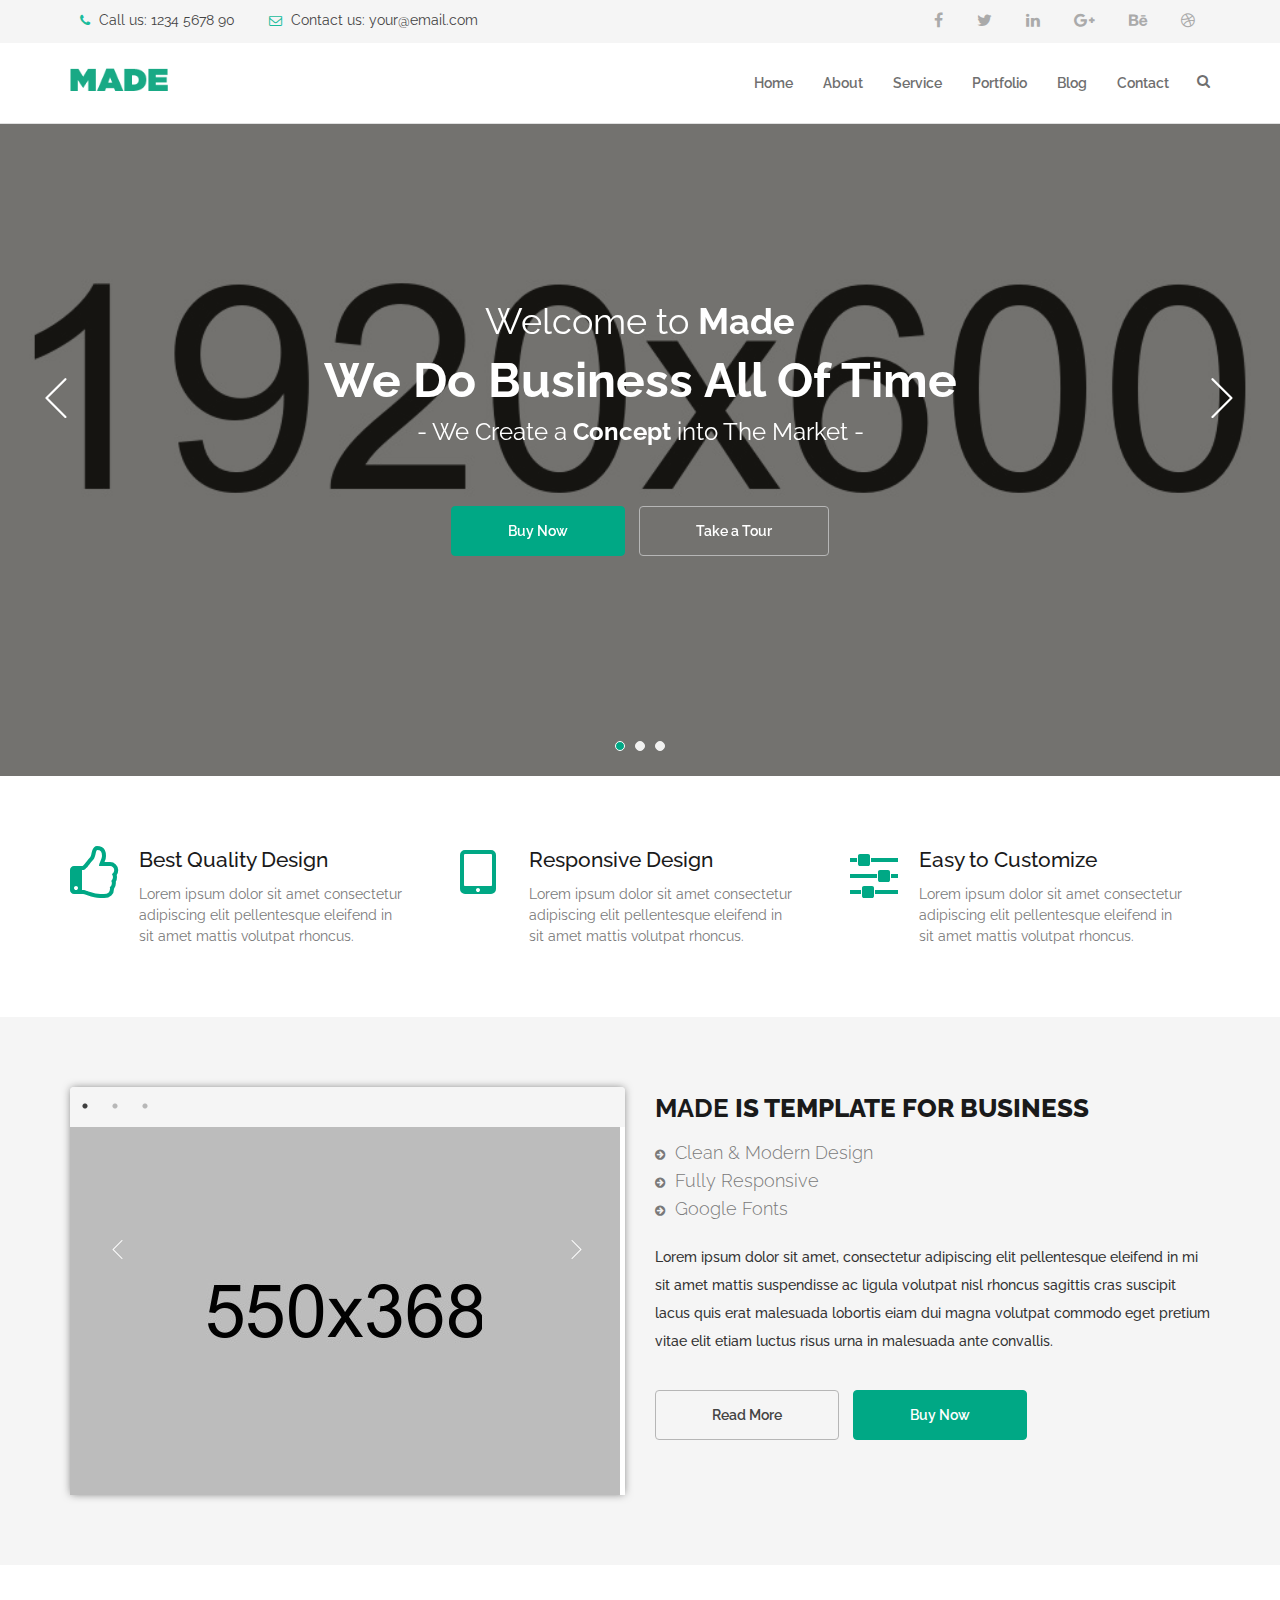
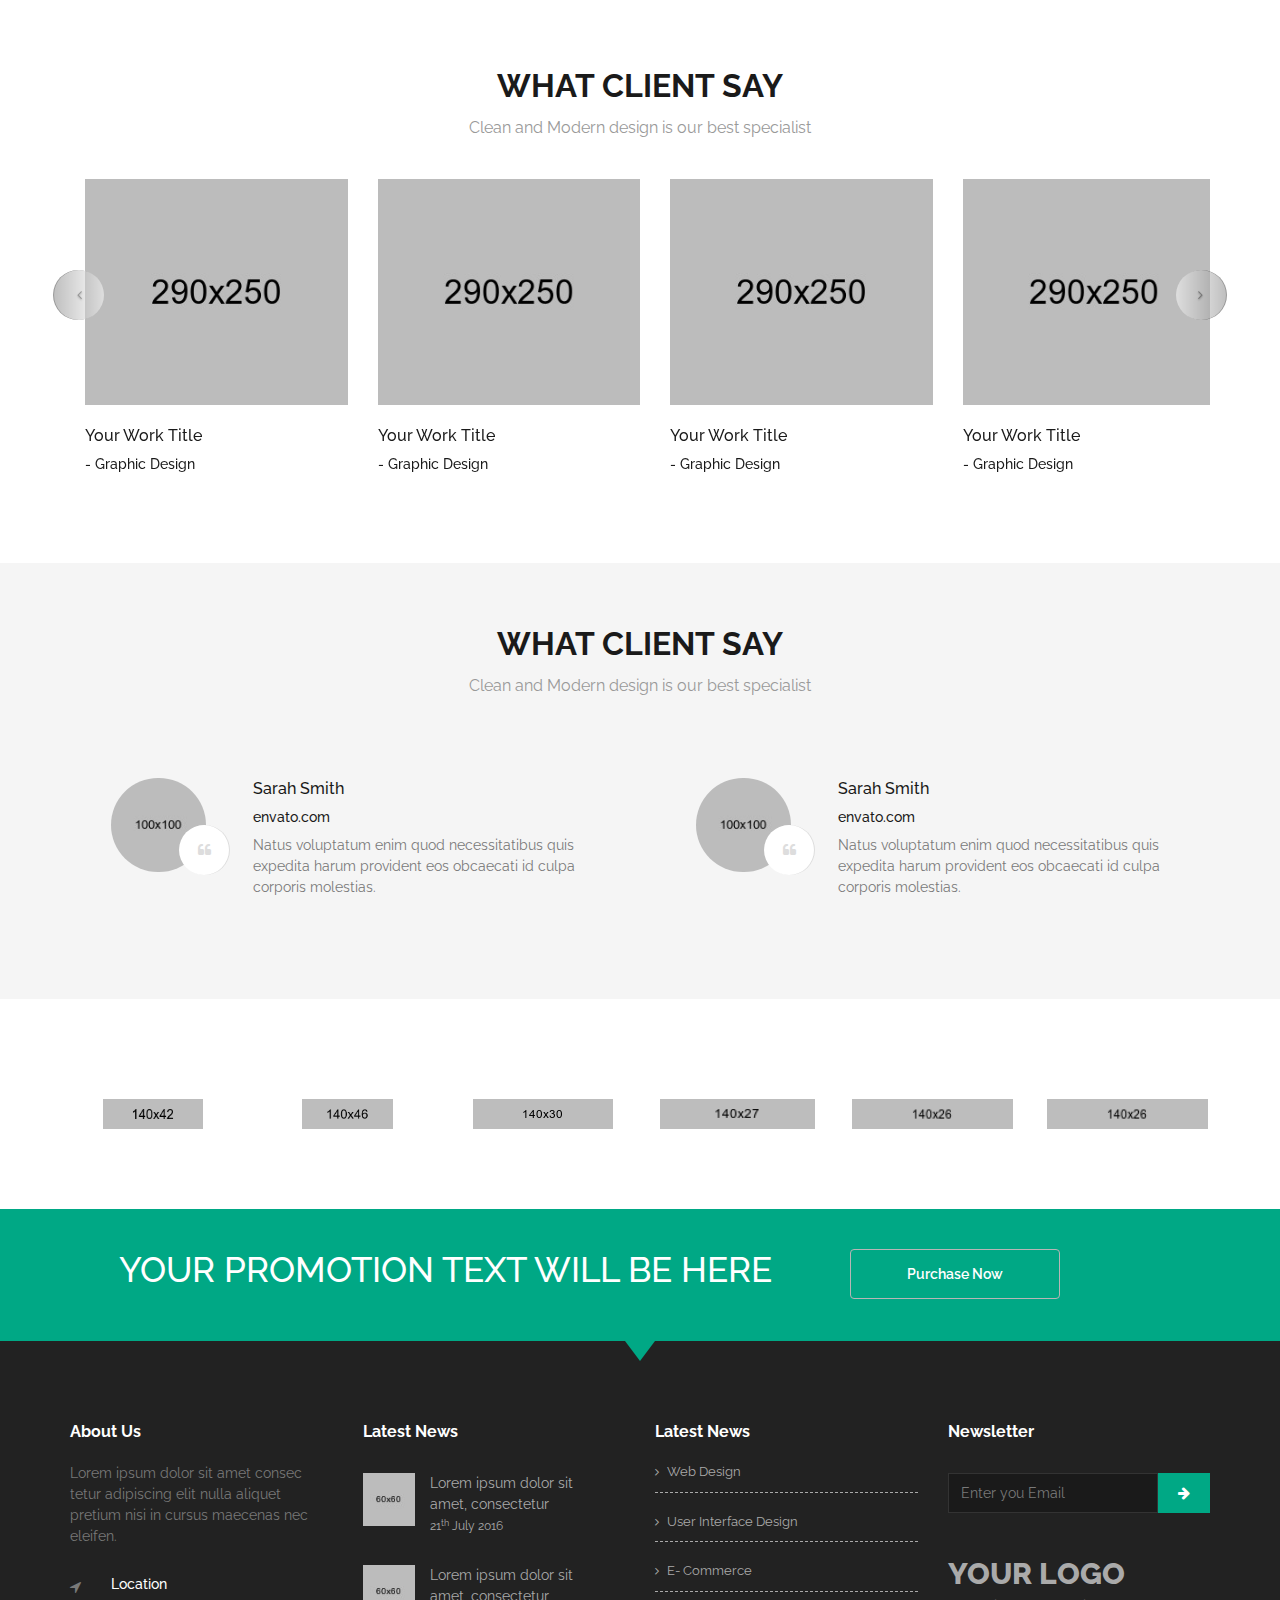
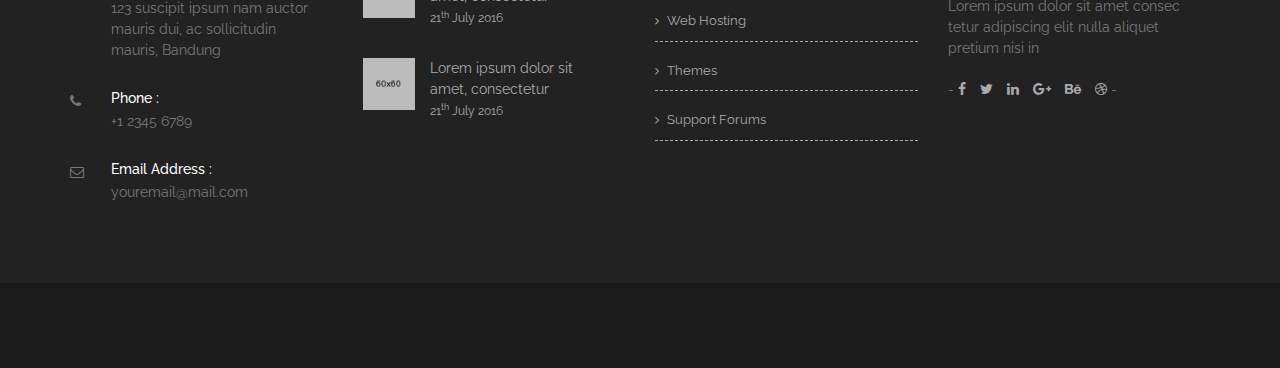
==== index.html @ a8f5412e "save" ====
<!doctype html>
<!--[if lt IE 7]>      <html class="no-js lt-ie9 lt-ie8 lt-ie7" lang=""> <![endif]-->
<!--[if IE 7]>         <html class="no-js lt-ie9 lt-ie8" lang=""> <![endif]-->
<!--[if IE 8]>         <html class="no-js lt-ie9" lang=""> <![endif]-->
<!--[if gt IE 8]><!--> <html class="no-js" lang="en"> <!--<![endif]-->
    <head>
        <meta charset="utf-8">
        <title>Made One</title>
        <meta name="description" content="">
        <meta name="viewport" content="width=device-width, initial-scale=1">
        <link rel="icon" type="image/png" href="favicon.ico">

        <!--Google Font link-->
        <link href="https://fonts.googleapis.com/css?family=Raleway:100,100i,200,200i,300,300i,400,400i,500,500i,600,600i,700,700i,800,800i,900,900i" rel="stylesheet">


        <link rel="stylesheet" href="/assets/css/slick/slick.css"> 
        <link rel="stylesheet" href="/assets/css/slick/slick-theme.css">
        <link rel="stylesheet" href="/assets/css/animate.css">
        <link rel="stylesheet" href="/assets/css/iconfont.css">
        <link rel="stylesheet" href="/assets/css/font-awesome.min.css">
        <link rel="stylesheet" href="/assets/css/bootstrap.css">
        <link rel="stylesheet" href="/assets/css/magnific-popup.css">
        <link rel="stylesheet" href="/assets/css/bootsnav.css">

        <!-- xsslider slider css -->


        <!--<link rel="stylesheet" href="assets/css/xsslider.css">-->




        <!--For Plugins external css-->
        <!--<link rel="stylesheet" href="assets/css/plugins.css" />-->

        <!--Theme custom css -->
        <link rel="stylesheet" href="assets/css/style.css">
        <!--<link rel="stylesheet" href="assets/css/colors/maron.css">-->

        <!--Theme Responsive css-->
        <link rel="stylesheet" href="assets/css/responsive.css" />

        <script src="assets/js/vendor/modernizr-2.8.3-respond-1.4.2.min.js"></script>
    </head>

    <body data-spy="scroll" data-target=".navbar-collapse">


        <!-- Preloader -->
        <div id="loading">
            <div id="loading-center">
                <div id="loading-center-absolute">
                    <div class="object" id="object_one"></div>
                    <div class="object" id="object_two"></div>
                    <div class="object" id="object_three"></div>
                    <div class="object" id="object_four"></div>
                </div>
            </div>
        </div><!--End off Preloader -->


        <div class="culmn">
            <!--Home page style-->


            <nav class="navbar navbar-default bootsnav navbar-fixed">
                <div class="navbar-top bg-grey fix">
                    <div class="container">
                        <div class="row">
                            <div class="col-md-6">
                                <div class="navbar-callus text-left sm-text-center">
                                    <ul class="list-inline">
                                        <li><a href=""><i class="fa fa-phone"></i> Call us: 1234 5678 90</a></li>
                                        <li><a href=""><i class="fa fa-envelope-o"></i> Contact us: your@email.com</a></li>
                                    </ul>
                                </div>
                            </div>
                            <div class="col-md-6">
                                <div class="navbar-socail text-right sm-text-center">
                                    <ul class="list-inline">
                                        <li><a href=""><i class="fa fa-facebook"></i></a></li>
                                        <li><a href=""><i class="fa fa-twitter"></i></a></li>
                                        <li><a href=""><i class="fa fa-linkedin"></i></a></li>
                                        <li><a href=""><i class="fa fa-google-plus"></i></a></li>
                                        <li><a href=""><i class="fa fa-behance"></i></a></li>
                                        <li><a href=""><i class="fa fa-dribbble"></i></a></li>
                                    </ul>
                                </div>
                            </div>
                        </div>
                    </div>
                </div>

                <!-- Start Top Search -->
                <div class="top-search">
                    <div class="container">
                        <div class="input-group">
                            <span class="input-group-addon"><i class="fa fa-search"></i></span>
                            <input type="text" class="form-control" placeholder="Search">
                            <span class="input-group-addon close-search"><i class="fa fa-times"></i></span>
                        </div>
                    </div>
                </div>
                <!-- End Top Search -->


                <div class="container"> 
                    <div class="attr-nav">
                        <ul>
                            <li class="search"><a href="#"><i class="fa fa-search"></i></a></li>
                        </ul>
                    </div> 

                    <!-- Start Header Navigation -->
                    <div class="navbar-header">
                        <button type="button" class="navbar-toggle" data-toggle="collapse" data-target="#navbar-menu">
                            <i class="fa fa-bars"></i>
                        </button>
                        <a class="navbar-brand" href="#brand">
                            <img src="assets/images/logo.png" class="logo" alt="">
                            <!--<img src="assets/images/footer-logo.png" class="logo logo-scrolled" alt="">-->
                        </a>

                    </div>
                    <!-- End Header Navigation -->

                    <!-- navbar menu -->
                    <div class="collapse navbar-collapse" id="navbar-menu">
                        <ul class="nav navbar-nav navbar-right">
                            <li><a href="#home">Home</a></li>                    
                            <li><a href="#features">About</a></li>
                            <li><a href="#business">Service</a></li>
                            <li><a href="#work">Portfolio</a></li>
                            <li><a href="#test">Blog</a></li>
                            <li><a href="#contact">Contact</a></li>
                        </ul>
                    </div><!-- /.navbar-collapse -->
                </div> 

            </nav>

            <!--Home Sections-->

            <section id="home" class="home bg-black fix">
                <div class="overlay"></div>
                <div class="container">
                    <div class="row">
                        <div class="main_home text-center">
                            <div class="col-md-12">
                                <div class="hello_slid">
                                    <div class="slid_item">
                                        <div class="home_text ">
                                            <h2 class="text-white">Welcome to <strong>Made</strong></h2>
                                            <h1 class="text-white">We Do Business All Of Time</h1>
                                            <h3 class="text-white">- We Create a <strong>Concept</strong> into The Market -</h3>
                                        </div>

                                        <div class="home_btns m-top-40">
                                            <a href="" class="btn btn-primary m-top-20">Buy Now</a>
                                            <a href="" class="btn btn-default m-top-20">Take a Tour</a>
                                        </div>
                                    </div><!-- End off slid item -->
                                    <div class="slid_item">
                                        <div class="home_text ">
                                            <h2 class="text-white">Welcome to <strong>Made</strong></h2>
                                            <h1 class="text-white">We Do Business All Of Time</h1>
                                            <h3 class="text-white">- We Create a <strong>Concept</strong> into The Market -</h3>
                                        </div>

                                        <div class="home_btns m-top-40">
                                            <a href="" class="btn btn-primary m-top-20">Buy Now</a>
                                            <a href="" class="btn btn-default m-top-20">Take a Tour</a>
                                        </div>
                                    </div><!-- End off slid item -->
                                    <div class="slid_item">
                                        <div class="home_text ">
                                            <h2 class="text-white">Welcome to <strong>Made</strong></h2>
                                            <h1 class="text-white">We Do Business All Of Time</h1>
                                            <h3 class="text-white">- We Create a <strong>Concept</strong> into The Market -</h3>
                                        </div>

                                        <div class="home_btns m-top-40">
                                            <a href="" class="btn btn-primary m-top-20">Buy Now</a>
                                            <a href="" class="btn btn-default m-top-20">Take a Tour</a>
                                        </div>
                                    </div><!-- End off slid item -->
                                </div>
                            </div>

                        </div>


                    </div><!--End off row-->
                </div><!--End off container -->
            </section> <!--End off Home Sections-->



            <!--Featured Section-->
            <section id="features" class="features">
                <div class="container">
                    <div class="row">
                        <div class="main_features fix roomy-70">
                            <div class="col-md-4">
                                <div class="features_item sm-m-top-30">
                                    <div class="f_item_icon">
                                        <i class="fa fa-thumbs-o-up"></i>
                                    </div>
                                    <div class="f_item_text">
                                        <h3>Best Quality Design</h3>
                                        <p>Lorem ipsum dolor sit amet consectetur adipiscing elit pellentesque eleifend
                                            in sit amet mattis volutpat rhoncus.</p>
                                    </div>
                                </div>
                            </div>
                            <div class="col-md-4">
                                <div class="features_item sm-m-top-30">
                                    <div class="f_item_icon">
                                        <i class="fa fa-tablet"></i>
                                    </div>
                                    <div class="f_item_text">
                                        <h3>Responsive Design</h3>
                                        <p>Lorem ipsum dolor sit amet consectetur adipiscing elit pellentesque eleifend
                                            in sit amet mattis volutpat rhoncus.</p>
                                    </div>
                                </div>
                            </div>
                            <div class="col-md-4">
                                <div class="features_item sm-m-top-30">
                                    <div class="f_item_icon">
                                        <i class="fa fa-sliders"></i>
                                    </div>
                                    <div class="f_item_text">
                                        <h3>Easy to Customize</h3>
                                        <p>Lorem ipsum dolor sit amet consectetur adipiscing elit pellentesque eleifend
                                            in sit amet mattis volutpat rhoncus.</p>
                                    </div>
                                </div>
                            </div>
                        </div>
                    </div><!-- End off row -->
                </div><!-- End off container -->
            </section><!-- End off Featured Section-->


            <!--Business Section-->
            <section id="business" class="business bg-grey roomy-70">
                <div class="container">
                    <div class="row">
                        <div class="main_business">
                            <div class="col-md-6">
                                <div class="business_slid">
                                    <div class="slid_shap bg-grey"></div>
                                    <div class="business_items text-center">
                                        <div class="business_item">
                                            <div class="business_img">
                                                <img src="assets/images/about-img1.jpg" alt="" />
                                            </div>
                                        </div>

                                        <div class="business_item">
                                            <div class="business_img">
                                                <img src="assets/images/about-img1.jpg" alt="" />
                                            </div>
                                        </div>

                                        <div class="business_item">
                                            <div class="business_img">
                                                <img src="assets/images/about-img1.jpg" alt="" />
                                            </div>
                                        </div>
                                    </div>
                                </div>
                            </div>
                            
                            <div class="col-md-6">
                                <div class="business_item sm-m-top-50">
                                    <h2 class="text-uppercase"><strong>Made</strong> is Template For Business</h2>
                                    <ul>
                                        <li><i class="fa fa-arrow-circle-right"></i> Clean & Modern Design</li>
                                        <li><i class="fa  fa-arrow-circle-right"></i> Fully Responsive</li>
                                        <li><i class="fa  fa-arrow-circle-right"></i> Google Fonts</li>
                                    </ul>
                                    <p class="m-top-20">Lorem ipsum dolor sit amet, consectetur adipiscing elit pellentesque eleifend in mi 
                                        sit amet mattis suspendisse ac ligula volutpat nisl rhoncus sagittis cras suscipit 
                                        lacus quis erat malesuada lobortis eiam dui magna volutpat commodo eget pretium vitae
                                        elit etiam luctus risus urna in malesuada ante convallis.</p>

                                    <div class="business_btn">
                                        <a href="" class="btn btn-default m-top-20">Read More</a>
                                        <a href="" class="btn btn-primary m-top-20">Buy Now</a>
                                    </div>

                                </div>
                            </div>
                        </div>
                    </div>
                </div>
            </section><!-- End off Business section -->


            <!--product section-->
            <section id="product" class="product">
                <div class="container">
                    <div class="main_product roomy-80">
                        <div class="head_title text-center fix">
                            <h2 class="text-uppercase">What Client Say</h2>
                            <h5>Clean and Modern design is our best specialist</h5>
                        </div>

                        <div id="carousel-example-generic" class="carousel slide" data-ride="carousel">
                            <!-- Indicators -->
                            <ol class="carousel-indicators">
                                <li data-target="#carousel-example-generic" data-slide-to="0" class="active"></li>
                                <li data-target="#carousel-example-generic" data-slide-to="1"></li>
                                <li data-target="#carousel-example-generic" data-slide-to="2"></li>
                            </ol>

                            <!-- Wrapper for slides -->
                            <div class="carousel-inner" role="listbox">
                                <div class="item active">
                                    <div class="container">
                                        <div class="row">
                                            <div class="col-sm-3">
                                                <div class="port_item xs-m-top-30">
                                                    <div class="port_img">
                                                        <img src="assets/images/work-img1.jpg" alt="" />
                                                        <div class="port_overlay text-center">
                                                            <a href="assets/images/work-img1.jpg" class="popup-img">+</a>
                                                        </div>
                                                    </div>
                                                    <div class="port_caption m-top-20">
                                                        <h5>Your Work Title</h5>
                                                        <h6>- Graphic Design</h6>
                                                    </div>
                                                </div>
                                            </div>
                                            <div class="col-sm-3">
                                                <div class="port_item xs-m-top-30">
                                                    <div class="port_img">
                                                        <img src="assets/images/work-img2.jpg" alt="" />
                                                        <div class="port_overlay text-center">
                                                            <a href="assets/images/work-img2.jpg" class="popup-img">+</a>
                                                        </div>
                                                    </div>
                                                    <div class="port_caption m-top-20">
                                                        <h5>Your Work Title</h5>
                                                        <h6>- Graphic Design</h6>
                                                    </div>
                                                </div>
                                            </div>
                                            <div class="col-sm-3">
                                                <div class="port_item xs-m-top-30">
                                                    <div class="port_img">
                                                        <img src="assets/images/work-img3.jpg" alt="" />
                                                        <div class="port_overlay text-center">
                                                            <a href="assets/images/work-img3.jpg" class="popup-img">+</a>
                                                        </div>
                                                    </div>
                                                    <div class="port_caption m-top-20">
                                                        <h5>Your Work Title</h5>
                                                        <h6>- Graphic Design</h6>
                                                    </div>
                                                </div>
                                            </div>
                                            <div class="col-sm-3">
                                                <div class="port_item xs-m-top-30">
                                                    <div class="port_img">
                                                        <img src="assets/images/work-img4.jpg" alt="" />
                                                        <div class="port_overlay text-center">
                                                            <a href="assets/images/work-img4.jpg" class="popup-img">+</a>
                                                        </div>
                                                    </div>
                                                    <div class="port_caption m-top-20">
                                                        <h5>Your Work Title</h5>
                                                        <h6>- Graphic Design</h6>
                                                    </div>
                                                </div>
                                            </div>
                                        </div>
                                    </div>
                                </div>

                                <div class="item">
                                    <div class="container">
                                        <div class="row">
                                            <div class="col-sm-3">
                                                <div class="port_item xs-m-top-30">
                                                    <div class="port_img">
                                                        <img src="assets/images/work-img1.jpg" alt="" />
                                                        <div class="port_overlay text-center">
                                                            <a href="assets/images/work-img1.jpg" class="popup-img">+</a>
                                                        </div>
                                                    </div>
                                                    <div class="port_caption m-top-20">
                                                        <h5>Your Work Title</h5>
                                                        <h6>- Graphic Design</h6>
                                                    </div>
                                                </div>
                                            </div>
                                            <div class="col-sm-3">
                                                <div class="port_item xs-m-top-30">
                                                    <div class="port_img">
                                                        <img src="assets/images/work-img2.jpg" alt="" />
                                                        <div class="port_overlay text-center">
                                                            <a href="assets/images/work-img2.jpg" class="popup-img">+</a>
                                                        </div>
                                                    </div>
                                                    <div class="port_caption m-top-20">
                                                        <h5>Your Work Title</h5>
                                                        <h6>- Graphic Design</h6>
                                                    </div>
                                                </div>
                                            </div>
                                            <div class="col-sm-3">
                                                <div class="port_item xs-m-top-30">
                                                    <div class="port_img">
                                                        <img src="assets/images/work-img3.jpg" alt="" />
                                                        <div class="port_overlay text-center">
                                                            <a href="assets/images/work-img3.jpg" class="popup-img">+</a>
                                                        </div>
                                                    </div>
                                                    <div class="port_caption m-top-20">
                                                        <h5>Your Work Title</h5>
                                                        <h6>- Graphic Design</h6>
                                                    </div>
                                                </div>
                                            </div>
                                            <div class="col-sm-3">
                                                <div class="port_item xs-m-top-30">
                                                    <div class="port_img">
                                                        <img src="assets/images/work-img4.jpg" alt="" />
                                                        <div class="port_overlay text-center">
                                                            <a href="assets/images/work-img4.jpg" class="popup-img">+</a>
                                                        </div>
                                                    </div>
                                                    <div class="port_caption m-top-20">
                                                        <h5>Your Work Title</h5>
                                                        <h6>- Graphic Design</h6>
                                                    </div>
                                                </div>
                                            </div>
                                        </div>
                                    </div>
                                </div>

                                <div class="item">
                                    <div class="container">
                                        <div class="row">
                                            <div class="col-sm-3">
                                                <div class="port_item xs-m-top-30">
                                                    <div class="port_img">
                                                        <img src="assets/images/work-img1.jpg" alt="" />
                                                        <div class="port_overlay text-center">
                                                            <a href="assets/images/work-img1.jpg" class="popup-img">+</a>
                                                        </div>
                                                    </div>
                                                    <div class="port_caption m-top-20">
                                                        <h5>Your Work Title</h5>
                                                        <h6>- Graphic Design</h6>
                                                    </div>
                                                </div>
                                            </div>
                                            <div class="col-sm-3">
                                                <div class="port_item xs-m-top-30">
                                                    <div class="port_img">
                                                        <img src="assets/images/work-img2.jpg" alt="" />
                                                        <div class="port_overlay text-center">
                                                            <a href="assets/images/work-img2.jpg" class="popup-img">+</a>
                                                        </div>
                                                    </div>
                                                    <div class="port_caption m-top-20">
                                                        <h5>Your Work Title</h5>
                                                        <h6>- Graphic Design</h6>
                                                    </div>
                                                </div>
                                            </div>
                                            <div class="col-sm-3">
                                                <div class="port_item xs-m-top-30">
                                                    <div class="port_img">
                                                        <img src="assets/images/work-img3.jpg" alt="" />
                                                        <div class="port_overlay text-center">
                                                            <a href="assets/images/work-img3.jpg" class="popup-img">+</a>
                                                        </div>
                                                    </div>
                                                    <div class="port_caption m-top-20">
                                                        <h5>Your Work Title</h5>
                                                        <h6>- Graphic Design</h6>
                                                    </div>
                                                </div>
                                            </div>
                                            <div class="col-sm-3">
                                                <div class="port_item xs-m-top-30">
                                                    <div class="port_img">
                                                        <img src="assets/images/work-img4.jpg" alt="" />
                                                        <div class="port_overlay text-center">
                                                            <a href="assets/images/work-img4.jpg" class="popup-img">+</a>
                                                        </div>
                                                    </div>
                                                    <div class="port_caption m-top-20">
                                                        <h5>Your Work Title</h5>
                                                        <h6>- Graphic Design</h6>
                                                    </div>
                                                </div>
                                            </div>
                                        </div>
                                    </div>
                                </div>

                            </div>

                            <!-- Controls -->
                            <a class="left carousel-control" href="#carousel-example-generic" role="button" data-slide="prev">
                                <i class="fa fa-angle-left" aria-hidden="true"></i>
                                <span class="sr-only">Previous</span>
                            </a>

                            <a class="right carousel-control" href="#carousel-example-generic" role="button" data-slide="next">
                                <i class="fa fa-angle-right" aria-hidden="true"></i>
                                <span class="sr-only">Next</span>
                            </a>
                        </div>
                    </div><!-- End off row -->
                </div><!-- End off container -->
            </section><!-- End off Product section -->



            <!--Test section-->
            <section id="test" class="test bg-grey roomy-60 fix">
                <div class="container">
                    <div class="row">                        
                        <div class="main_test fix">

                            <div class="col-md-12 col-sm-12 col-xs-12">
                                <div class="head_title text-center fix">
                                    <h2 class="text-uppercase">What Client Say</h2>
                                    <h5>Clean and Modern design is our best specialist</h5>
                                </div>
                            </div>

                            <div class="col-md-6">
                                <div class="test_item fix">
                                    <div class="item_img">
                                        <img class="img-circle" src="assets/images/test-img1.jpg" alt="" />
                                        <i class="fa fa-quote-left"></i>
                                    </div>

                                    <div class="item_text">
                                        <h5>Sarah Smith</h5>
                                        <h6>envato.com</h6>

                                        <p>Natus voluptatum enim quod necessitatibus quis
                                            expedita harum provident eos obcaecati id culpa
                                            corporis molestias.</p>
                                    </div>
                                </div>
                            </div>

                            <div class="col-md-6">
                                <div class="test_item fix sm-m-top-30">
                                    <div class="item_img">
                                        <img class="img-circle" src="assets/images/test-img2.jpg" alt="" />
                                        <i class="fa fa-quote-left"></i>
                                    </div>

                                    <div class="item_text">
                                        <h5>Sarah Smith</h5>
                                        <h6>envato.com</h6>

                                        <p>Natus voluptatum enim quod necessitatibus quis
                                            expedita harum provident eos obcaecati id culpa
                                            corporis molestias.</p>
                                    </div>
                                </div>
                            </div>
                        </div>
                    </div>
                </div>
            </section><!-- End off test section -->


            <!--Brand Section-->
            <section id="brand" class="brand fix roomy-80">
                <div class="container">
                    <div class="row">
                        <div class="main_brand text-center">
                            <div class="col-md-2 col-sm-4 col-xs-6">
                                <div class="brand_item sm-m-top-20">
                                    <img src="assets/images/cbrand-img1.png" alt="" />
                                </div>
                            </div>
                            <div class="col-md-2 col-sm-4 col-xs-6">
                                <div class="brand_item sm-m-top-20">
                                    <img src="assets/images/cbrand-img2.png" alt="" />
                                </div>
                            </div>
                            <div class="col-md-2 col-sm-4 col-xs-6">
                                <div class="brand_item sm-m-top-20">
                                    <img src="assets/images/cbrand-img3.png" alt="" />
                                </div>
                            </div>
                            <div class="col-md-2 col-sm-4 col-xs-6">
                                <div class="brand_item sm-m-top-20">
                                    <img src="assets/images/cbrand-img4.png" alt="" />
                                </div>
                            </div>
                            <div class="col-md-2 col-sm-4 col-xs-6">
                                <div class="brand_item sm-m-top-20">
                                    <img src="assets/images/cbrand-img5.png" alt="" />
                                </div>
                            </div>
                            <div class="col-md-2 col-sm-4 col-xs-6">
                                <div class="brand_item sm-m-top-20">
                                    <img src="assets/images/cbrand-img6.png" alt="" />
                                </div>
                            </div>
                        </div>
                    </div>
                </div>
            </section><!-- End off Brand section -->


            <!--Call to  action section-->
            <section id="action" class="action bg-primary roomy-40">
                <div class="container">
                    <div class="row">
                        <div class="maine_action">
                            <div class="col-md-8">
                                <div class="action_item text-center">
                                    <h2 class="text-white text-uppercase">Your Promotion Text Will Be Here</h2>
                                </div>
                            </div>
                            <div class="col-md-4">
                                <div class="action_btn text-left sm-text-center">
                                    <a href="" class="btn btn-default">Purchase Now</a>
                                </div>
                            </div>
                        </div>
                    </div>
                </div>
            </section>




            <footer id="contact" class="footer action-lage bg-black p-top-80">
                <!--<div class="action-lage"></div>-->
                <div class="container">
                    <div class="row">
                        <div class="widget_area">
                            <div class="col-md-3">
                                <div class="widget_item widget_about">
                                    <h5 class="text-white">About Us</h5>
                                    <p class="m-top-20">Lorem ipsum dolor sit amet consec tetur adipiscing elit 
                                        nulla aliquet pretium nisi in cursus 
                                        maecenas nec eleifen.</p>
                                    <div class="widget_ab_item m-top-30">
                                        <div class="item_icon"><i class="fa fa-location-arrow"></i></div>
                                        <div class="widget_ab_item_text">
                                            <h6 class="text-white">Location</h6>
                                            <p>
                                                123 suscipit ipsum nam auctor
                                                mauris dui, ac sollicitudin mauris,
                                                Bandung</p>
                                        </div>
                                    </div>
                                    <div class="widget_ab_item m-top-30">
                                        <div class="item_icon"><i class="fa fa-phone"></i></div>
                                        <div class="widget_ab_item_text">
                                            <h6 class="text-white">Phone :</h6>
                                            <p>+1 2345 6789</p>
                                        </div>
                                    </div>
                                    <div class="widget_ab_item m-top-30">
                                        <div class="item_icon"><i class="fa fa-envelope-o"></i></div>
                                        <div class="widget_ab_item_text">
                                            <h6 class="text-white">Email Address :</h6>
                                            <p>youremail@mail.com</p>
                                        </div>
                                    </div>
                                </div><!-- End off widget item -->
                            </div><!-- End off col-md-3 -->

                            <div class="col-md-3">
                                <div class="widget_item widget_latest sm-m-top-50">
                                    <h5 class="text-white">Latest News</h5>
                                    <div class="widget_latst_item m-top-30">
                                        <div class="item_icon"><img src="assets/images/ltst-img-1.jpg" alt="" /></div>
                                        <div class="widget_latst_item_text">
                                            <p>Lorem ipsum dolor sit amet, consectetur</p>
                                            <a href="">21<sup>th</sup> July 2016</a>
                                        </div>
                                    </div>
                                    <div class="widget_latst_item m-top-30">
                                        <div class="item_icon"><img src="assets/images/ltst-img-2.jpg" alt="" /></div>
                                        <div class="widget_latst_item_text">
                                            <p>Lorem ipsum dolor sit amet, consectetur</p>
                                            <a href="">21<sup>th</sup> July 2016</a>
                                        </div>
                                    </div>
                                    <div class="widget_latst_item m-top-30">
                                        <div class="item_icon"><img src="assets/images/ltst-img-3.jpg" alt="" /></div>
                                        <div class="widget_latst_item_text">
                                            <p>Lorem ipsum dolor sit amet, consectetur</p>
                                            <a href="">21<sup>th</sup> July 2016</a>
                                        </div>
                                    </div>
                                </div><!-- End off widget item -->
                            </div><!-- End off col-md-3 -->

                            <div class="col-md-3">
                                <div class="widget_item widget_service sm-m-top-50">
                                    <h5 class="text-white">Latest News</h5>
                                    <ul class="m-top-20">
                                        <li class="m-top-20"><a href=""><i class="fa fa-angle-right"></i> Web Design</a></li>
                                        <li class="m-top-20"><a href=""><i class="fa fa-angle-right"></i> User Interface Design</a></li>
                                        <li class="m-top-20"><a href=""><i class="fa fa-angle-right"></i> E- Commerce</a></li>
                                        <li class="m-top-20"><a href=""><i class="fa fa-angle-right"></i> Web Hosting</a></li>
                                        <li class="m-top-20"><a href=""><i class="fa fa-angle-right"></i> Themes</a></li>
                                        <li class="m-top-20"><a href=""><i class="fa fa-angle-right"></i> Support Forums</a></li>
                                    </ul>
                                </div><!-- End off widget item -->
                            </div><!-- End off col-md-3 -->

                            <div class="col-md-3">
                                <div class="widget_item widget_newsletter sm-m-top-50">
                                    <h5 class="text-white">Newsletter</h5>
                                    <form class="form-inline m-top-30">
                                        <div class="form-group">
                                            <input type="email" class="form-control" placeholder="Enter you Email">
                                            <button type="submit" class="btn text-center"><i class="fa fa-arrow-right"></i></button>
                                        </div>

                                    </form>
                                    <div class="widget_brand m-top-40">
                                        <a href="" class="text-uppercase">Your Logo</a>
                                        <p>Lorem ipsum dolor sit amet consec tetur 
                                            adipiscing elit nulla aliquet pretium nisi in</p>
                                    </div>
                                    <ul class="list-inline m-top-20">
                                        <li>-  <a href=""><i class="fa fa-facebook"></i></a></li>
                                        <li><a href=""><i class="fa fa-twitter"></i></a></li>
                                        <li><a href=""><i class="fa fa-linkedin"></i></a></li>
                                        <li><a href=""><i class="fa fa-google-plus"></i></a></li>
                                        <li><a href=""><i class="fa fa-behance"></i></a></li>
                                        <li><a href=""><i class="fa fa-dribbble"></i></a>  - </li>
                                    </ul>

                                </div><!-- End off widget item -->
                            </div><!-- End off col-md-3 -->
                        </div>
                    </div>
                </div>
                <div class="main_footer fix bg-mega text-center p-top-40 p-bottom-30 m-top-80">
                    <div class="col-md-12">
                        <p class="wow fadeInRight" data-wow-duration="1s">
                            Made with 
                            <i class="fa fa-heart"></i>
                            by 
                            <a target="_blank" href="http://bootstrapthemes.co">Bootstrap Themes</a> 
                            2016. All Rights Reserved
                        </p>
                    </div>
                </div>
            </footer>




        </div>

        <!-- JS includes -->

        <script src="assets/js/vendor/jquery-1.11.2.min.js"></script>
        <script src="assets/js/vendor/bootstrap.min.js"></script>

        <script src="assets/js/owl.carousel.min.js"></script>
        <script src="assets/js/jquery.magnific-popup.js"></script>
        <script src="assets/js/jquery.easing.1.3.js"></script>
        <script src="assets/css/slick/slick.js"></script>
        <script src="assets/css/slick/slick.min.js"></script>
        <script src="assets/js/jquery.collapse.js"></script>
        <script src="assets/js/bootsnav.js"></script>



        <script src="assets/js/plugins.js"></script>
        <script src="assets/js/main.js"></script>

    </body>
</html>
---- assets/css/iconfont.css ----
/*********************************************************************

*  Icon pack: bootstrapThemesCo-icon
*  This Icon pack created by: http://bootstrapthemes.co
*
*  Please keep this disclaimer with my code if you use it. Thanks. :-)
*  Got feedback or questions, ask here:
*  https://github.com/bootstrapthemesco/bootstrapthemes.co/issues

*********************************************************************/

@font-face {
    font-family: 'bootstrapThemesCo-icon';
    src:    url('../fonts/bootstrapThemesCo-icon.eot?dcpptv');
    src:    url('../fonts/bootstrapThemesCo-icon.eot?dcpptv#iefix') format('embedded-opentype'),
        url('../fonts/bootstrapThemesCo-icon.ttf?dcpptv') format('truetype'),
        url('../fonts/bootstrapThemesCo-icon.woff?dcpptv') format('woff'),
        url('../fonts/bootstrapThemesCo-icon.svg?dcpptv#bootstrapThemesCo-icon') format('svg');
    font-weight: normal;
    font-style: normal;
}

.icon {
    /* use !important to prevent issues with browser extensions that change fonts */
    font-family: 'bootstrapThemesCo-icon' !important;
    speak: none;
    font-style: normal;
    font-weight: normal;
    font-variant: normal;
    text-transform: none;
    line-height: 1;

    /* Better Font Rendering =========== */
    -webkit-font-smoothing: antialiased;
    -moz-osx-font-smoothing: grayscale;
}

.icon-agenda:before {
    content: "\eaca";
}
.icon-art:before {
    content: "\eacb";
}
.icon-picture2:before {
    content: "\e827";
}
.icon-bag:before {
    content: "\eacc";
}
.icon-eccommerce:before {
    content: "\eacf";
}
.icon-clock3:before {
    content: "\ead0";
}
.icon-clothes:before {
    content: "\ead1";
}
.icon-commerce-1:before {
    content: "\ead2";
}
.icon-commerce2:before {
    content: "\ead3";
}
.icon-computer2:before {
    content: "\ead4";
}
.icon-crown:before {
    content: "\ead5";
}
.icon-cup:before {
    content: "\ead6";
}
.icon-resturent:before {
    content: "\ead7";
}
.icon-birthday:before {
    content: "\ead8";
}
.icon-drinks:before {
    content: "\ead9";
}
.icon-drinks1:before {
    content: "\eada";
}
.icon-cup1:before {
    content: "\eadb";
}
.icon-pizza1:before {
    content: "\eadc";
}
.icon-bear1:before {
    content: "\eadd";
}
.icon-burger:before {
    content: "\eade";
}
.icon-food-9:before {
    content: "\eadf";
}
.icon-food-10:before {
    content: "\eae0";
}
.icon-food-11:before {
    content: "\eae1";
}
.icon-food-12:before {
    content: "\eae2";
}
.icon-food:before {
    content: "\eae3";
}
.icon-home2:before {
    content: "\eae4";
}
.icon-justice:before {
    content: "\eae5";
}
.icon-light-1:before {
    content: "\eae6";
}
.icon-light:before {
    content: "\eae7";
}
.icon-medical-12:before {
    content: "\eae8";
}
.icon-medical-22:before {
    content: "\eae9";
}
.icon-medical2:before {
    content: "\eaea";
}
.icon-money2:before {
    content: "\eaeb";
}
.icon-mountain:before {
    content: "\eaec";
}
.icon-multimedia-12:before {
    content: "\eaed";
}
.icon-multimedia2:before {
    content: "\eaee";
}
.icon-music-1:before {
    content: "\eaef";
}
.icon-music-2:before {
    content: "\eaf0";
}
.icon-music:before {
    content: "\eaf1";
}
.icon-party-1:before {
    content: "\eaf2";
}
.icon-party:before {
    content: "\eaf3";
}
.icon-people-14:before {
    content: "\eaf4";
}
.icon-people-22:before {
    content: "\eaf5";
}
.icon-people-32:before {
    content: "\eaf6";
}
.icon-people-42:before {
    content: "\eaf7";
}
.icon-people:before {
    content: "\eaf8";
}
.icon-planet:before {
    content: "\eaf9";
}
.icon-present:before {
    content: "\eafa";
}
.icon-restaurant-1:before {
    content: "\eafb";
}
.icon-restaurant2:before {
    content: "\eafc";
}
.icon-science-1:before {
    content: "\eafd";
}
.icon-science:before {
    content: "\eafe";
}
.icon-shapes:before {
    content: "\eaff";
}
.icon-size:before {
    content: "\eb00";
}
.icon-technology-12:before {
    content: "\eb02";
}
.icon-technology-22:before {
    content: "\eb03";
}
.icon-technology:before {
    content: "\eb04";
}
.icon-tool-12:before {
    content: "\eb05";
}
.icon-tool-22:before {
    content: "\eb06";
}
.icon-tool-32:before {
    content: "\eb07";
}
.icon-tool:before {
    content: "\eb08";
}
.icon-typography:before {
    content: "\eb09";
}
.icon-vintage-1:before {
    content: "\eb0a";
}
.icon-vintage-2:before {
    content: "\eb0b";
}
.icon-vintage2:before {
    content: "\eb0c";
}
.icon-wrench:before {
    content: "\eb0d";
}
.icon-bank31:before {
    content: "\e902";
}
.icon-bank45:before {
    content: "\e903";
}
.icon-bank53:before {
    content: "\e904";
}
.icon-bank110:before {
    content: "\e905";
}
.icon-bank111:before {
    content: "\e906";
}
.icon-cards3:before {
    content: "\e907";
}
.icon-bank48:before {
    content: "\e908";
}
.icon-money-6:before {
    content: "\e909";
}
.icon-id19:before {
    content: "\e90a";
}
.icon-cellphone:before {
    content: "\e90b";
}
.icon-money-7:before {
    content: "\e90c";
}
.icon-id-card42:before {
    content: "\e90d";
}
.icon-business-20:before {
    content: "\e90e";
}
.icon-business-17:before {
    content: "\e90f";
}
.icon-money385:before {
    content: "\e910";
}
.icon-debit-card15:before {
    content: "\e911";
}
.icon-credit-card31:before {
    content: "\e912";
}
.icon-business-18:before {
    content: "\e913";
}
.icon-payment-method9:before {
    content: "\e914";
}
.icon-money383:before {
    content: "\e9a3";
}
.icon-cash3:before {
    content: "\e915";
}
.icon-currency43:before {
    content: "\e916";
}
.icon-money-14:before {
    content: "\e917";
}
.icon-money-1:before {
    content: "\e91a";
}
.icon-money389:before {
    content: "\e9a5";
}
.icon-currency31:before {
    content: "\e967";
}
.icon-currency33:before {
    content: "\e968";
}
.icon-dollar-symbol10:before {
    content: "\e972";
}
.icon-business-210:before {
    content: "\eace";
}
.icon-dollar-symbol17:before {
    content: "\e973";
}
.icon-archives:before {
    content: "\e91b";
}
.icon-light-bulb53:before {
    content: "\e991";
}
.icon-money:before {
    content: "\ea64";
}
.icon-paper:before {
    content: "\e91c";
}
.icon-id-card9:before {
    content: "\e91d";
}
.icon-business-5:before {
    content: "\e91e";
}
.icon-business-22:before {
    content: "\e91f";
}
.icon-license:before {
    content: "\e822";
}
.icon-beach:before {
    content: "\e920";
}
.icon-baggage29:before {
    content: "\e921";
}
.icon-bag73:before {
    content: "\e922";
}
.icon-bank24:before {
    content: "\e923";
}
.icon-bank106:before {
    content: "\e925";
}
.icon-business-110:before {
    content: "\eacd";
}
.icon-graphs4:before {
    content: "\e926";
}
.icon-graphic78:before {
    content: "\e929";
}
.icon-line-graphic9:before {
    content: "\e92a";
}
.icon-business-30:before {
    content: "\e92b";
}
.icon-graphic:before {
    content: "\e92c";
}
.icon-business-9:before {
    content: "\e92e";
}
.icon-business-26:before {
    content: "\e931";
}
.icon-stats47:before {
    content: "\e933";
}
.icon-stats42:before {
    content: "\e934";
}
.icon-data56:before {
    content: "\e935";
}
.icon-line-graphic8:before {
    content: "\e936";
}
.icon-business72:before {
    content: "\e937";
}
.icon-monitor:before {
    content: "\e938";
}
.icon-arrow-1:before {
    content: "\e939";
}
.icon-computer:before {
    content: "\e93a";
}
.icon-business-8:before {
    content: "\e93b";
}
.icon-basket36:before {
    content: "\e93f";
}
.icon-bill10:before {
    content: "\e940";
}
.icon-bill13:before {
    content: "\e941";
}
.icon-briefcase30:before {
    content: "\e942";
}
.icon-building112:before {
    content: "\e94a";
}
.icon-building134:before {
    content: "\e94b";
}
.icon-building143:before {
    content: "\e94c";
}
.icon-business15:before {
    content: "\e94d";
}
.icon-business70:before {
    content: "\e94e";
}
.icon-businessman30:before {
    content: "\e94f";
}
.icon-businessman285:before {
    content: "\e950";
}
.icon-butchery:before {
    content: "\e951";
}
.icon-case3:before {
    content: "\e952";
}
.icon-chart6:before {
    content: "\e953";
}
.icon-circular-arrows9:before {
    content: "\e954";
}
.icon-city39:before {
    content: "\e955";
}
.icon-closed3:before {
    content: "\e956";
}
.icon-cloud-storage9:before {
    content: "\e957";
}
.icon-coffee-cup5:before {
    content: "\e958";
}
.icon-cogwheel50:before {
    content: "\e959";
}
.icon-cogwheels16:before {
    content: "\e95a";
}
.icon-coin:before {
    content: "\e95b";
}
.icon-computer-screen50:before {
    content: "\e95c";
}
.icon-computer-screen19:before {
    content: "\e95d";
}
.icon-computer-screen20:before {
    content: "\e95e";
}
.icon-computer-screen22:before {
    content: "\e95f";
}
.icon-credit-card28:before {
    content: "\e960";
}
.icon-computer-screen21:before {
    content: "\e962";
}
.icon-computer-screen49:before {
    content: "\e965";
}
.icon-computering:before {
    content: "\e966";
}
.icon-curriculum4:before {
    content: "\e969";
}
.icon-customer-service8:before {
    content: "\e96a";
}
.icon-cute:before {
    content: "\e96b";
}
.icon-data63:before {
    content: "\e96c";
}
.icon-delivery48:before {
    content: "\e96d";
}
.icon-dessert45:before {
    content: "\e96e";
}
.icon-diamond6:before {
    content: "\e96f";
}
.icon-document286:before {
    content: "\e970";
}
.icon-file273:before {
    content: "\e977";
}
.icon-file294:before {
    content: "\e978";
}
.icon-file322:before {
    content: "\e979";
}
.icon-folder61:before {
    content: "\e97a";
}
.icon-game91:before {
    content: "\e97b";
}
.icon-garbage43:before {
    content: "\e97c";
}
.icon-golden4:before {
    content: "\e97d";
}
.icon-graph36:before {
    content: "\e97e";
}
.icon-graphic75:before {
    content: "\e97f";
}
.icon-group47:before {
    content: "\e980";
}
.icon-handshake5:before {
    content: "\e981";
}
.icon-handshake7:before {
    content: "\e982";
}
.icon-heart388:before {
    content: "\e983";
}
.icon-heart389:before {
    content: "\e984";
}
.icon-heater1:before {
    content: "\e985";
}
.icon-human57:before {
    content: "\e988";
}
.icon-industrial8:before {
    content: "\e989";
}
.icon-industrial20:before {
    content: "\e98a";
}
.icon-industry7:before {
    content: "\e98b";
}
.icon-insect31:before {
    content: "\e98c";
}
.icon-lamp43:before {
    content: "\e98d";
}
.icon-letter124:before {
    content: "\e98e";
}
.icon-money514:before {
    content: "\e9aa";
}
.icon-letters24:before {
    content: "\e98f";
}
.icon-envelope126:before {
    content: "\e975";
}
.icon-check-1:before {
    content: "\ea13";
}
.icon-mail113:before {
    content: "\e998";
}
.icon-levels5:before {
    content: "\e990";
}
.icon-lock133:before {
    content: "\e992";
}
.icon-logistics16:before {
    content: "\e993";
}
.icon-logistics51:before {
    content: "\e994";
}
.icon-loudspeaker30:before {
    content: "\e995";
}
.icon-magnifying-glass66:before {
    content: "\e996";
}
.icon-magnifying-glass86:before {
    content: "\e997";
}
.icon-man78:before {
    content: "\e999";
}
.icon-man523:before {
    content: "\e99a";
}
.icon-managers:before {
    content: "\e99b";
}
.icon-map12:before {
    content: "\e99c";
}
.icon-market13:before {
    content: "\e99d";
}
.icon-men24:before {
    content: "\e99f";
}
.icon-men56:before {
    content: "\e9a0";
}
.icon-milk6:before {
    content: "\e9a1";
}
.icon-money210:before {
    content: "\e9a2";
}
.icon-money409:before {
    content: "\e9a6";
}
.icon-money441:before {
    content: "\e9a8";
}
.icon-money502:before {
    content: "\e9a9";
}
.icon-money386:before {
    content: "\e9a4";
}
.icon-money570:before {
    content: "\e9ab";
}
.icon-multimedia-option25:before {
    content: "\e9ac";
}
.icon-news20:before {
    content: "\e9ad";
}
.icon-notepad23:before {
    content: "\e9ae";
}
.icon-package28:before {
    content: "\e9af";
}
.icon-paperclip1:before {
    content: "\e9b0";
}
.icon-payment-method8:before {
    content: "\e9b1";
}
.icon-pencil157:before {
    content: "\e9b2";
}
.icon-percentage3:before {
    content: "\e9b3";
}
.icon-person256:before {
    content: "\e9b4";
}
.icon-phone34:before {
    content: "\e9b5";
}
.icon-pin139:before {
    content: "\e9b6";
}
.icon-printed3:before {
    content: "\e9b7";
}
.icon-profession10:before {
    content: "\e9b9";
}
.icon-professional4:before {
    content: "\e9ba";
}
.icon-professional5:before {
    content: "\e9bb";
}
.icon-real-estate2:before {
    content: "\e9bc";
}
.icon-save13:before {
    content: "\e9bd";
}
.icon-scarecrow2:before {
    content: "\e9be";
}
.icon-settings18:before {
    content: "\e9bf";
}
.icon-supermarket39:before {
    content: "\e9cf";
}
.icon-supermarket41:before {
    content: "\e9d0";
}
.icon-shopper22:before {
    content: "\e9c2";
}
.icon-shopping-basket8:before {
    content: "\e9c3";
}
.icon-shopping-1:before {
    content: "\ea85";
}
.icon-shopping1:before {
    content: "\e9c4";
}
.icon-shopping2:before {
    content: "\e9c5";
}
.icon-smartphone260:before {
    content: "\e9c6";
}
.icon-spam:before {
    content: "\e9c7";
}
.icon-speech-bubble68:before {
    content: "\e9c8";
}
.icon-speech-bubble142:before {
    content: "\e9c9";
}
.icon-stats56:before {
    content: "\e9cb";
}
.icon-stick-man200:before {
    content: "\e9cc";
}
.icon-shop:before {
    content: "\e9c0";
}
.icon-store19:before {
    content: "\e9cd";
}
.icon-house85:before {
    content: "\e987";
}
.icon-business-10:before {
    content: "\ea02";
}
.icon-suitcase89:before {
    content: "\e9ce";
}
.icon-money421:before {
    content: "\e9a7";
}
.icon-tag20:before {
    content: "\e9d2";
}
.icon-targeting11:before {
    content: "\e9d3";
}
.icon-worker51:before {
    content: "\e9ea";
}
.icon-telemarketer6:before {
    content: "\e9d4";
}
.icon-telemarketer32:before {
    content: "\e9d5";
}
.icon-telephone197:before {
    content: "\e9d6";
}
.icon-telephone208:before {
    content: "\e9d7";
}
.icon-printer13:before {
    content: "\e9b8";
}
.icon-tool294:before {
    content: "\e9d8";
}
.icon-tool724:before {
    content: "\e9d9";
}
.icon-tool800:before {
    content: "\e9da";
}
.icon-tool1074:before {
    content: "\e9db";
}
.icon-transport224:before {
    content: "\e9dc";
}
.icon-transport796:before {
    content: "\e9dd";
}
.icon-transport1088:before {
    content: "\e9de";
}
.icon-transport1089:before {
    content: "\e9df";
}
.icon-triangle25:before {
    content: "\e9e0";
}
.icon-user216:before {
    content: "\e9e1";
}
.icon-vacations2:before {
    content: "\e9e2";
}
.icon-white79:before {
    content: "\e9e4";
}
.icon-winner64:before {
    content: "\e9e5";
}
.icon-woman243:before {
    content: "\e9e6";
}
.icon-worker:before {
    content: "\e9e7";
}
.icon-worker43:before {
    content: "\e9e8";
}
.icon-worker44:before {
    content: "\e9e9";
}
.icon-working15:before {
    content: "\e9eb";
}
.icon-world80:before {
    content: "\e9ec";
}
.icon-arrows-1:before {
    content: "\e9ed";
}
.icon-arrows-2:before {
    content: "\e9ee";
}
.icon-arrows-3:before {
    content: "\e9ef";
}
.icon-arrows:before {
    content: "\e9f0";
}
.icon-avatar:before {
    content: "\e9f1";
}
.icon-ball:before {
    content: "\e9f2";
}
.icon-box:before {
    content: "\e9f3";
}
.icon-boxes:before {
    content: "\e9f4";
}
.icon-building:before {
    content: "\e9f5";
}
.icon-buildings-1:before {
    content: "\e9f6";
}
.icon-buildings-2:before {
    content: "\e9f7";
}
.icon-buildings-3:before {
    content: "\e9f8";
}
.icon-buildings-4:before {
    content: "\e9f9";
}
.icon-buildings-5:before {
    content: "\e9fa";
}
.icon-buildings:before {
    content: "\e9fb";
}
.icon-business-1:before {
    content: "\e9fc";
}
.icon-business-2:before {
    content: "\e9fd";
}
.icon-business-3:before {
    content: "\e9fe";
}
.icon-business-4:before {
    content: "\e9ff";
}
.icon-business-6:before {
    content: "\ea00";
}
.icon-business-7:before {
    content: "\ea01";
}
.icon-business-11:before {
    content: "\ea03";
}
.icon-business-12:before {
    content: "\ea04";
}
.icon-business-13:before {
    content: "\ea05";
}
.icon-business-14:before {
    content: "\ea06";
}
.icon-business-15:before {
    content: "\ea07";
}
.icon-business-19:before {
    content: "\ea08";
}
.icon-business-21:before {
    content: "\ea09";
}
.icon-business-24:before {
    content: "\ea0b";
}
.icon-business-25:before {
    content: "\ea0c";
}
.icon-business-27:before {
    content: "\ea0d";
}
.icon-business-29:before {
    content: "\ea0f";
}
.icon-business-32:before {
    content: "\ea10";
}
.icon-business-33:before {
    content: "\ea11";
}
.icon-business:before {
    content: "\ea12";
}
.icon-check:before {
    content: "\ea14";
}
.icon-circle-4:before {
    content: "\ea15";
}
.icon-circle:before {
    content: "\ea16";
}
.icon-city:before {
    content: "\ea17";
}
.icon-clock-1:before {
    content: "\ea18";
}
.icon-clock:before {
    content: "\ea19";
}
.icon-coins-1:before {
    content: "\ea1a";
}
.icon-coins-2:before {
    content: "\ea1b";
}
.icon-coins-3:before {
    content: "\ea1c";
}
.icon-coins:before {
    content: "\ea1d";
}
.icon-commerce:before {
    content: "\ea1e";
}
.icon-computer-1:before {
    content: "\ea1f";
}
.icon-computer-2:before {
    content: "\ea20";
}
.icon-computer-3:before {
    content: "\ea21";
}
.icon-computer-4:before {
    content: "\ea22";
}
.icon-computer-5:before {
    content: "\ea23";
}
.icon-computer-6:before {
    content: "\ea24";
}
.icon-computer-7:before {
    content: "\ea25";
}
.icon-computer-8:before {
    content: "\ea26";
}
.icon-connection-1:before {
    content: "\ea27";
}
.icon-connection:before {
    content: "\ea29";
}
.icon-construction-1:before {
    content: "\ea2a";
}
.icon-construction-2:before {
    content: "\ea2b";
}
.icon-construction-3:before {
    content: "\ea2c";
}
.icon-construction-4:before {
    content: "\ea2d";
}
.icon-construction-5:before {
    content: "\ea2e";
}
.icon-construction-6:before {
    content: "\ea2f";
}
.icon-construction-7:before {
    content: "\ea30";
}
.icon-construction-8:before {
    content: "\ea31";
}
.icon-construction-9:before {
    content: "\ea32";
}
.icon-construction-10:before {
    content: "\ea33";
}
.icon-construction-11:before {
    content: "\ea34";
}
.icon-construction2:before {
    content: "\ea35";
}
.icon-cut-1:before {
    content: "\ea36";
}
.icon-cut:before {
    content: "\ea37";
}
.icon-database:before {
    content: "\ea38";
}
.icon-farm:before {
    content: "\ea39";
}
.icon-folder:before {
    content: "\ea3a";
}
.icon-game-1:before {
    content: "\ea3b";
}
.icon-game-2:before {
    content: "\ea3c";
}
.icon-game:before {
    content: "\ea3d";
}
.icon-gear:before {
    content: "\ea3e";
}
.icon-gym:before {
    content: "\ea3f";
}
.icon-health:before {
    content: "\ea40";
}
.icon-home-1:before {
    content: "\ea41";
}
.icon-home-2:before {
    content: "\ea42";
}
.icon-home:before {
    content: "\ea43";
}
.icon-interface-1:before {
    content: "\ea44";
}
.icon-interface-2:before {
    content: "\ea45";
}
.icon-interface-3:before {
    content: "\ea46";
}
.icon-interface-4:before {
    content: "\ea47";
}
.icon-interface:before {
    content: "\ea48";
}
.icon-internet:before {
    content: "\ea49";
}
.icon-man-1:before {
    content: "\ea4b";
}
.icon-man-2:before {
    content: "\ea4c";
}
.icon-man-3:before {
    content: "\ea4d";
}
.icon-man:before {
    content: "\ea4e";
}
.icon-market:before {
    content: "\ea4f";
}
.icon-medical-1:before {
    content: "\ea50";
}
.icon-medical-2:before {
    content: "\ea51";
}
.icon-medical-3:before {
    content: "\ea52";
}
.icon-medical-4:before {
    content: "\ea53";
}
.icon-medical-5:before {
    content: "\ea54";
}
.icon-medical-6:before {
    content: "\ea55";
}
.icon-medical-7:before {
    content: "\ea56";
}
.icon-medical-8:before {
    content: "\ea57";
}
.icon-medical-9:before {
    content: "\ea58";
}
.icon-medical:before {
    content: "\ea59";
}
.icon-money-2:before {
    content: "\ea5a";
}
.icon-money-3:before {
    content: "\ea5b";
}
.icon-money-4:before {
    content: "\ea5c";
}
.icon-money-5:before {
    content: "\ea5d";
}
.icon-money-8:before {
    content: "\ea5e";
}
.icon-money-9:before {
    content: "\ea5f";
}
.icon-money-10:before {
    content: "\ea60";
}
.icon-money-11:before {
    content: "\ea61";
}
.icon-money-12:before {
    content: "\ea62";
}
.icon-money-13:before {
    content: "\ea63";
}
.icon-monitor-1:before {
    content: "\ea65";
}
.icon-multimedia-1:before {
    content: "\ea66";
}
.icon-multimedia:before {
    content: "\ea67";
}
.icon-nature-1:before {
    content: "\ea68";
}
.icon-nature-2:before {
    content: "\ea69";
}
.icon-nature-3:before {
    content: "\ea6a";
}
.icon-nature:before {
    content: "\ea6b";
}
.icon-net:before {
    content: "\ea6c";
}
.icon-night:before {
    content: "\ea6d";
}
.icon-notebook:before {
    content: "\ea6e";
}
.icon-people-1:before {
    content: "\ea6f";
}
.icon-people-2:before {
    content: "\ea70";
}
.icon-people-3:before {
    content: "\ea71";
}
.icon-people-4:before {
    content: "\ea72";
}
.icon-people-5:before {
    content: "\ea73";
}
.icon-people-6:before {
    content: "\ea74";
}
.icon-people-7:before {
    content: "\ea75";
}
.icon-people-8:before {
    content: "\ea76";
}
.icon-people-9:before {
    content: "\ea77";
}
.icon-people-10:before {
    content: "\ea78";
}
.icon-people-11:before {
    content: "\ea79";
}
.icon-people-12:before {
    content: "\ea7a";
}
.icon-people-13:before {
    content: "\ea7b";
}
.icon-phone:before {
    content: "\ea7c";
}
.icon-player:before {
    content: "\ea7d";
}
.icon-restaurant:before {
    content: "\ea7e";
}
.icon-river:before {
    content: "\ea7f";
}
.icon-road:before {
    content: "\ea80";
}
.icon-school:before {
    content: "\ea81";
}
.icon-scissors:before {
    content: "\ea82";
}
.icon-shop2:before {
    content: "\ea84";
}
.icon-shopping:before {
    content: "\ea86";
}
.icon-shovel:before {
    content: "\ea87";
}
.icon-sign:before {
    content: "\ea88";
}
.icon-signature:before {
    content: "\ea89";
}
.icon-social-media-1:before {
    content: "\ea8a";
}
.icon-connection-2:before {
    content: "\ea28";
}
.icon-social-media-2:before {
    content: "\ea8b";
}
.icon-social-media-3:before {
    content: "\ea8c";
}
.icon-social-media-4:before {
    content: "\ea8d";
}
.icon-social-media-5:before {
    content: "\ea8e";
}
.icon-social-media-6:before {
    content: "\ea8f";
}
.icon-social-media-7:before {
    content: "\ea90";
}
.icon-social-media-8:before {
    content: "\ea91";
}
.icon-social-media-9:before {
    content: "\ea92";
}
.icon-social-media-10:before {
    content: "\ea93";
}
.icon-link2:before {
    content: "\ea4a";
}
.icon-social-media-11:before {
    content: "\ea94";
}
.icon-social-media-12:before {
    content: "\ea95";
}
.icon-social-media-13:before {
    content: "\ea96";
}
.icon-social-media-14:before {
    content: "\ea97";
}
.icon-social-media-15:before {
    content: "\ea98";
}
.icon-social-media-16:before {
    content: "\ea99";
}
.icon-social-media:before {
    content: "\ea9a";
}
.icon-social:before {
    content: "\ea9b";
}
.icon-sport:before {
    content: "\ea9c";
}
.icon-sports-1:before {
    content: "\ea9d";
}
.icon-sports-2:before {
    content: "\ea9e";
}
.icon-sports-3:before {
    content: "\ea9f";
}
.icon-sports:before {
    content: "\eaa0";
}
.icon-statistics:before {
    content: "\eaa2";
}
.icon-suitcase-1:before {
    content: "\eaa3";
}
.icon-suitcase:before {
    content: "\eaa4";
}
.icon-summer-1:before {
    content: "\eaa5";
}
.icon-summer:before {
    content: "\eaa6";
}
.icon-syringe:before {
    content: "\eaa7";
}
.icon-target:before {
    content: "\eaa8";
}
.icon-technology-1:before {
    content: "\eaa9";
}
.icon-technology-2:before {
    content: "\eaaa";
}
.icon-technology-3:before {
    content: "\eaab";
}
.icon-technology-4:before {
    content: "\eaac";
}
.icon-technology-5:before {
    content: "\eaad";
}
.icon-technology-6:before {
    content: "\eaae";
}
.icon-technology-7:before {
    content: "\eaaf";
}
.icon-technology-8:before {
    content: "\eab0";
}
.icon-technology-9:before {
    content: "\eab1";
}
.icon-technology-10:before {
    content: "\eab2";
}
.icon-technology-11:before {
    content: "\eab3";
}
.icon-tool-1:before {
    content: "\eab4";
}
.icon-tool-2:before {
    content: "\eab5";
}
.icon-tool-3:before {
    content: "\eab6";
}
.icon-tool-4:before {
    content: "\eab7";
}
.icon-tool-5:before {
    content: "\eab8";
}
.icon-tool-6:before {
    content: "\eab9";
}
.icon-tool-7:before {
    content: "\eaba";
}
.icon-tool-8:before {
    content: "\eabb";
}
.icon-transport-1:before {
    content: "\eabc";
}
.icon-transport-2:before {
    content: "\eabd";
}
.icon-transport-3:before {
    content: "\eabe";
}
.icon-transport-4:before {
    content: "\eabf";
}
.icon-transport-5:before {
    content: "\eac0";
}
.icon-construction:before {
    content: "\e841";
}
.icon-transport-6:before {
    content: "\eac1";
}
.icon-transport-7:before {
    content: "\eac2";
}
.icon-transport-8:before {
    content: "\eac3";
}
.icon-transport-9:before {
    content: "\eac4";
}
.icon-transport:before {
    content: "\eac5";
}
.icon-travel:before {
    content: "\eac6";
}
.icon-upload:before {
    content: "\eac7";
}
.icon-vintage:before {
    content: "\eac8";
}
.icon-web:before {
    content: "\eac9";
}
.icon-apartment:before {
    content: "\e801";
}
.icon-magic-wand:before {
    content: "\e803";
}
.icon-trash2:before {
    content: "\e811";
}
.icon-eye:before {
    content: "\e81b";
}
.icon-graduation-hat:before {
    content: "\e821";
}
.icon-shirt:before {
    content: "\e82c";
}
.icon-cart:before {
    content: "\e82e";
}
.icon-map-marker:before {
    content: "\e833";
}
.icon-gift:before {
    content: "\e844";
}
.icon-rocket:before {
    content: "\e84b";
}
.icon-bus2:before {
    content: "\e84d";
}
.icon-car2:before {
    content: "\e84e";
}
.icon-bicycle2:before {
    content: "\e850";
}
.icon-earth:before {
    content: "\e853";
}
.icon-smile:before {
    content: "\e854";
}
.icon-sad2:before {
    content: "\e855";
}
.icon-neutral:before {
    content: "\e856";
}
.icon-smile2:before {
    content: "\eb01";
}
.icon-mustache:before {
    content: "\e857";
}
.icon-link:before {
    content: "\e86b";
}
.icon-unlink:before {
    content: "\e86c";
}
.icon-cross:before {
    content: "\e870";
}
.icon-menu:before {
    content: "\e871";
}
.icon-list:before {
    content: "\e872";
}
.icon-chevron-up:before {
    content: "\e873";
}
.icon-chevron-down:before {
    content: "\e874";
}
.icon-chevron-left:before {
    content: "\e875";
}
.icon-chevron-right:before {
    content: "\e876";
}
.icon-menu-circle:before {
    content: "\e87e";
}
.icon-cross-circle:before {
    content: "\e880";
}
.icon-plus-circle:before {
    content: "\e881";
}
.icon-circle-minus:before {
    content: "\e882";
}
.icon-arrow-up-circle:before {
    content: "\e883";
}
.icon-arrow-down-circle:before {
    content: "\e884";
}
.icon-arrow-left-circle:before {
    content: "\e885";
}
.icon-arrow-right-circle:before {
    content: "\e886";
}
.icon-chevron-up-circle:before {
    content: "\e887";
}
.icon-chevron-down-circle:before {
    content: "\e888";
}
.icon-chevron-left-circle:before {
    content: "\e889";
}
.icon-chevron-right-circle:before {
    content: "\e88a";
}
.icon-vplay:before {
    content: "\e900";
}
.icon-newsletter:before {
    content: "\e901";
}
.icon-star2:before {
    content: "\e814";
}
.icon-star-half2:before {
    content: "\e815";
}
.icon-star-empty:before {
    content: "\e816";
}
.icon-flag3:before {
    content: "\e817";
}
.icon-enter:before {
    content: "\e81f";
}
.icon-exit:before {
    content: "\e820";
}
.icon-heart-pulse:before {
    content: "\e840";
}
.icon-wheelchair:before {
    content: "\e851";
}
.icon-select:before {
    content: "\e852";
}
.icon-alarm:before {
    content: "\e858";
}
.icon-bullhorn:before {
    content: "\e859";
}
.icon-volume-high:before {
    content: "\e85a";
}
.icon-volume-medium:before {
    content: "\e85b";
}
.icon-volume-low:before {
    content: "\e85c";
}
.icon-volume:before {
    content: "\e85d";
}
.icon-mic2:before {
    content: "\e85e";
}
.icon-hourglass:before {
    content: "\e85f";
}
.icon-undo:before {
    content: "\e860";
}
.icon-redo:before {
    content: "\e861";
}
.icon-sync:before {
    content: "\e862";
}
.icon-history:before {
    content: "\e863";
}
.icon-clock2:before {
    content: "\e864";
}
.icon-bug:before {
    content: "\e869";
}
.icon-magnifier:before {
    content: "\e86f";
}
.icon-move:before {
    content: "\e87b";
}
.icon-warning:before {
    content: "\e87c";
}
.icon-question-circle:before {
    content: "\e87d";
}
.icon-crop:before {
    content: "\e88b";
}
.icon-frame-expand:before {
    content: "\e88c";
}
.icon-frame-contract:before {
    content: "\e88d";
}
.icon-layers2:before {
    content: "\e88e";
}
.icon-text-format:before {
    content: "\e890";
}
.icon-text-size:before {
    content: "\e892";
}
.icon-italic:before {
    content: "\e894";
}
.icon-underline:before {
    content: "\e895";
}
.icon-strikethrough:before {
    content: "\e896";
}
.icon-highlight:before {
    content: "\e897";
}
.icon-text-align-left:before {
    content: "\e898";
}
.icon-text-align-center:before {
    content: "\e899";
}
.icon-text-align-right:before {
    content: "\e89a";
}
.icon-text-align-justify:before {
    content: "\e89b";
}
.icon-line-spacing:before {
    content: "\e89c";
}
.icon-indent-increase:before {
    content: "\e89d";
}
.icon-indent-decrease:before {
    content: "\e89e";
}
.icon-page-break:before {
    content: "\e8a2";
}
.icon-hand:before {
    content: "\e8a5";
}
.icon-pointer-up:before {
    content: "\e8a6";
}
.icon-pointer-right:before {
    content: "\e8a7";
}
.icon-pointer-down:before {
    content: "\e8a8";
}
.icon-pointer-left:before {
    content: "\e8a9";
}
.icon-thumbs-up:before {
    content: "\e86d";
}
.icon-thumbs-down:before {
    content: "\e86e";
}
.icon-wine:before {
    content: "\e043";
}
.icon-mobile2:before {
    content: "\e000";
}
.icon-laptop2:before {
    content: "\e001";
}
.icon-desktop2:before {
    content: "\e002";
}
.icon-tablet2:before {
    content: "\e003";
}
.icon-phone2:before {
    content: "\e004";
}
.icon-adjustments:before {
    content: "\e01d";
}
.icon-map2:before {
    content: "\e025";
}
.icon-telescope:before {
    content: "\e02a";
}
.icon-tools:before {
    content: "\e033";
}
.icon-tools-2:before {
    content: "\e034";
}
.icon-scissors2:before {
    content: "\e035";
}
.icon-genius:before {
    content: "\e046";
}
.icon-chat:before {
    content: "\e049";
}
.icon-heart2:before {
    content: "\e04a";
}
---- assets/css/bootsnav.css ----
/* ==============================================================

Template name : Bootsnav - Multi Purpose Header
Categorie : Bootstrap Menu in CSS
Author : adamnurdin01
Version : v.1.1
Created : 2016-06-02
Last update : 2016-06-11

============================================================== */

/* MEGAMENU STYLE
=================================*/
nav.bootsnav .dropdown.megamenu-fw {
    position: static;
}

nav.bootsnav .container {
    position: relative;
}

nav.bootsnav .megamenu-fw .dropdown-menu {
    left: auto;
}

nav.bootsnav .megamenu-content {
    padding: 15px;
    width: 100% !important;
}

nav.bootsnav .megamenu-content .title{
    margin-top: 0;
}

nav.bootsnav .dropdown.megamenu-fw .dropdown-menu {
    left: 0;
    right: 0;
}

/* Navbar
=================================*/
nav.navbar.bootsnav{
    margin-bottom: 0;
    -moz-border-radius: 0px;
    -webkit-border-radius: 0px;
    -o-border-radius: 0px;
    border-radius: 0px;
    background-color: #fff;
    border: none;
    border-bottom: solid 1px #e0e0e0;
    z-index: 9;
}

nav.navbar.bootsnav ul.nav > li > a{
    color: #6f6f6f;
    background-color: transparent !important;
}

nav.navbar.bootsnav ul.nav li.megamenu-fw > a:hover,
nav.navbar.bootsnav ul.nav li.megamenu-fw > a:focus,
nav.navbar.bootsnav ul.nav li.active > a:hover,
nav.navbar.bootsnav ul.nav li.active > a:focus,
nav.navbar.bootsnav ul.nav li.active > a{
    background-color: transparent;
}

nav.navbar.bootsnav .navbar-toggle{
    background-color: #fff !important;
    border: none;
    padding: 0;
    font-size: 18px;
    position: relative;
    top: 5px;
}

nav.navbar.bootsnav ul.nav .dropdown-menu .dropdown-menu{
    top: 0;
    left: 100%;
}

nav.navbar.bootsnav ul.nav ul.dropdown-menu > li > a{
    white-space:normal;
}


ul.menu-col{
    padding: 0;
    margin: 0;
    list-style: none;
}

ul.menu-col li a{
    color: #6f6f6f;
}

ul.menu-col li a:hover,
ul.menu-col li a:focus{
    text-decoration: none;
}

/* Navbar Full
=================================*/
nav.bootsnav.navbar-full{
    padding-bottom: 10px;
    padding-top: 10px;
}

nav.bootsnav.navbar-full .navbar-header{
    display: block;
    width: 100%;
}

nav.bootsnav.navbar-full .navbar-toggle{
    display: inline-block;
    margin-right: 0;
    position: relative;
    top: 0;
    font-size: 30px;
    -webkit-transition: all 1s ease-in-out;
	-moz-transition: all 1s ease-in-out;
	-o-transition: all 1s ease-in-out;
	-ms-transition: all 1s ease-in-out;
	transition: all 1s ease-in-out;
}

nav.bootsnav.navbar-full .navbar-collapse{
    position: fixed;
    width: 100%;
    height: 100% !important;
    top: 0;
    left: 0;
    padding: 0;
    display: none !important;
    z-index: 9;
}

nav.bootsnav.navbar-full .navbar-collapse.in{
    display: block !important;
}

nav.bootsnav.navbar-full .navbar-collapse .nav-full{
    overflow: auto;
}

nav.bootsnav.navbar-full .navbar-collapse .wrap-full-menu{
    display: table-cell;
    vertical-align: middle;
    background-color: #fff;
    overflow: auto;
}

nav.bootsnav.navbar-full .navbar-collapse .nav-full::-webkit-scrollbar {
    width: 0;
}

nav.bootsnav.navbar-full .navbar-collapse .nav-full::-moz-scrollbar {
    width: 0;
}

nav.bootsnav.navbar-full .navbar-collapse .nav-full::-ms-scrollbar {
    width: 0;
}

nav.bootsnav.navbar-full .navbar-collapse .nav-full::-o-scrollbar {
    width: 0;
}


nav.bootsnav.navbar-full .navbar-collapse ul.nav{
    display: block;
    width: 100%;
    overflow: auto;
}

nav.bootsnav.navbar-full .navbar-collapse ul.nav a:hover,
nav.bootsnav.navbar-full .navbar-collapse ul.nav a:focus,
nav.bootsnav.navbar-full .navbar-collapse ul.nav a{
    background-color: transparent;
}

nav.bootsnav.navbar-full .navbar-collapse ul.nav > li{
    float: none;
    display: block;
    text-align: center;
}

nav.bootsnav.navbar-full .navbar-collapse ul.nav > li > a{
    display: table;
    margin: auto;
    text-transform: uppercase;
    font-weight: bold;
    letter-spacing: 2px;
    font-size: 24px;
    padding: 10px 15px;
}

li.close-full-menu > a{
    padding-top: 0px !important;
    padding-bottom: 0px !important;
}

li.close-full-menu{
    padding-top: 30px !important;
    padding-bottom: 30px !important;
}

/* Atribute Navigation
=================================*/
.attr-nav{
    float: right;
    display: inline-block;
    margin-left: 13px;
    margin-right: -15px;
}

.attr-nav > ul{
    padding: 0;
    margin: 0 0 -7px 0;
    list-style: none;
    display: inline-block;
}

.attr-nav > ul > li{
    float: left;
    display: block;
}

.attr-nav > ul > li > a{
    color: #6f6f6f;
    display: block;
    padding: 28px 15px;
    position: relative;
}

.attr-nav > ul > li > a span.badge{
    position: absolute;
    top: 50%;
    margin-top: -15px;
    right: 5px;
    font-size: 10px;
    padding: 0;
    width: 15px;
    height: 15px;
    padding-top: 2px;
}

.attr-nav > ul > li.dropdown ul.dropdown-menu{
    -moz-border-radius: 0px;
    -webkit-border-radius: 0px;
    -o-border-radius: 0px;
    border-radius: 0px;
    -moz-box-shadow: 0px 0px 0px;
    -webkit-box-shadow: 0px 0px 0px;
    -o-box-shadow: 0px 0px 0px;
    box-shadow: 0px 0px 0px;
    border: solid 1px #e0e0e0;
}

ul.cart-list{
    padding: 0 !important;
    width: 250px !important;
}

ul.cart-list > li{
    position: relative;
    border-bottom: solid 1px #efefef;
    padding: 15px 15px 23px 15px !important;
}

ul.cart-list > li > a.photo{
    padding: 0 !important;
    margin-right: 15px;
    float: left;
    display: block;
    width: 50px;
    height: 50px;
    left: 15px;
    top: 15px;
}

ul.cart-list > li img{
    width: 50px;
    height: 50px;
    border: solid 1px #efefef;
}

ul.cart-list > li > h6{
    margin: 0;
}

ul.cart-list > li > h6 > a.photo{
    padding: 0 !important;
    display: block;
}

ul.cart-list > li > p{
    margin-bottom: 0;
}

ul.cart-list > li.total{
    background-color: #f5f5f5;
    padding-bottom: 15px !important;
}

ul.cart-list > li.total > .btn{
    display: inline-block;
    border-bottom: solid 1px #efefef !important;
}

ul.cart-list > li .price{
    font-weight: bold;
}

ul.cart-list > li.total > span{
    padding-top: 8px;
}

/* Top Search
=================================*/
.top-search{
    background-color: #333;
    padding: 10px 0;
    display: none;
}

.top-search input.form-control{
    background-color: transparent;
    border: none;
    -moz-box-shadow: 0px 0px 0px;
    -webkit-box-shadow: 0px 0px 0px;
    -o-box-shadow: 0px 0px 0px;
    box-shadow: 0px 0px 0px;
    color: #fff;
    height: 40px;
    padding: 0 15px;
}

.top-search .input-group-addon{
    background-color: transparent;
    border: none;
    color: #fff;
    padding-left: 0;
    padding-right: 0;
}

.top-search .input-group-addon.close-search{
    cursor: pointer;
}

/* Side Menu
=================================*/
body{
    -webkit-transition: all 0.3s ease-in-out;
	-moz-transition: all 0.3s ease-in-out;
	-o-transition: all 0.3s ease-in-out;
	-ms-transition: all 0.3s ease-in-out;
	transition: all 0.3s ease-in-out;
}

body.on-side{
    margin-left: -280px;
}

.side{
    position: fixed;
    overflow-y: auto;
    top: 0;
    right: -280px;
    width: 280px;
    padding: 25px 30px;
    height: 100%;
    display: block;
    background-color: #333;
    -webkit-transition: all 0.3s ease-in-out;
	-moz-transition: all 0.3s ease-in-out;
	-o-transition: all 0.3s ease-in-out;
	-ms-transition: all 0.3s ease-in-out;
	transition: all 0.3s ease-in-out;
    z-index: 9;
}

.side.on{
    right: 0;
}

.side .close-side{
    float: right;
    color: #fff;
    position: relative;
    z-index: 2;
    font-size: 16px;
}

.side .widget{
    position: relative;
    z-index: 1;
    margin-bottom: 25px;
}

.side .widget .title{
    color: #fff;
    margin-bottom: 15px;
}

.side .widget ul.link{
    padding: 0;
    margin: 0;
    list-style: none;
}

.side .widget ul.link li a{
    color: #9f9f9f;
    letter-spacing: 1px;
}

.side .widget ul.link li a:focus,
.side .widget ul.link li a:hover{
    color: #fff;
    text-decoration: none;
}

/* Share
=================================*/
nav.navbar.bootsnav .share{
    padding: 0 30px;
    margin-bottom: 30px;
}

nav.navbar.bootsnav .share ul{
    display: inline-block;
    padding: 0;
    margin: 0 0 -7px 0;
    list-style: none;
}

nav.navbar.bootsnav .share ul > li{
    float: left;
    display: block;
    margin-right: 5px;
}

nav.navbar.bootsnav .share ul > li > a{
    display: table-cell;
    vertical-align: middle;
    text-align: center;
    width: 35px;
    height: 35px;
    -moz-border-radius: 50%;
    -webkit-border-radius: 50%;
    -o-border-radius: 50%;
    border-radius: 50%;
    background-color: #cfcfcf;
    color: #fff;
}

/* Transparent
=================================*/
nav.navbar.bootsnav.navbar-fixed{
    position: fixed;
    display: block;
    width: 100%;
}

nav.navbar.bootsnav.no-background{
    -webkit-transition: all 1s ease-in-out;
	-moz-transition: all 1s ease-in-out;
	-o-transition: all 1s ease-in-out;
	-ms-transition: all 1s ease-in-out;
	transition: all 1s ease-in-out;
}

/* Navbar Sticky
=================================*/
.wrap-sticky{
    position: relative;
    -webkit-transition: all 0.3s ease-in-out;
	-moz-transition: all 0.3s ease-in-out;
	-o-transition: all 0.3s ease-in-out;
	-ms-transition: all 0.3s ease-in-out;
	transition: all 0.3s ease-in-out;
}

.wrap-sticky nav.navbar.bootsnav{
    position: absolute;
    width: 100%;
    left: 0;
    top: 0;
}

.wrap-sticky nav.navbar.bootsnav.sticked{
    position: fixed;
    -webkit-transition: all 0.2s ease-in-out;
	-moz-transition: all 0.2s ease-in-out;
	-o-transition: all 0.2s ease-in-out;
	-ms-transition: all 0.2s ease-in-out;
	transition: all 0.2s ease-in-out;
}

body.on-side .wrap-sticky nav.navbar.bootsnav.sticked{
    left: -280px;
}

/* Navbar Responsive
=================================*/
@media (min-width: 1024px) and (max-width:1400px) {
    body.wrap-nav-sidebar .wrapper .container{
        width: 100%;
        padding-left: 30px;
        padding-right: 30px;
    }
}

@media (min-width: 1024px) {
    /* General Navbar
    =================================*/
    nav.navbar.bootsnav ul.nav .dropdown-menu .dropdown-menu{
        margin-top: -2px;
    }

    nav.navbar.bootsnav ul.nav.navbar-right .dropdown-menu .dropdown-menu{
        left: -200px;
    }
    
    nav.navbar.bootsnav ul.nav > li > a{
        padding: 30px 15px;
        font-weight: 600;
    }
    
    nav.navbar.bootsnav ul.nav > li.dropdown > a.dropdown-toggle:after{
        font-family: 'FontAwesome';
        content: "\f0d7";
        margin-left: 5px;
        margin-top: 2px;
    }
    
    nav.navbar.bootsnav li.dropdown ul.dropdown-menu{
        -moz-box-shadow: 0px 0px 0px;
        -webkit-box-shadow: 0px 0px 0px;
        -o-box-shadow: 0px 0px 0px;
        box-shadow: 0px 0px 0px;
        -moz-border-radius: 0px;
        -webkit-border-radius: 0px;
        -o-border-radius: 0px;
        border-radius: 0px;
        padding: 0;
        width: 200px;
        background: #fff;
        border: solid 1px #e0e0e0;
        border-top: solid 5px;
    }
    
    nav.navbar.bootsnav li.dropdown ul.dropdown-menu > li a:hover,
    nav.navbar.bootsnav li.dropdown ul.dropdown-menu > li a:hover{
        background-color: transparent;
    }
    
    nav.navbar.bootsnav li.dropdown ul.dropdown-menu > li > a{
        padding: 10px 15px;
        border-bottom: solid 1px #eee;
        color: #6f6f6f;
    }
    
    nav.navbar.bootsnav li.dropdown ul.dropdown-menu > li:last-child > a{
        border-bottom: none;
    }
    
    nav.navbar.bootsnav ul.navbar-right li.dropdown ul.dropdown-menu li a{
        text-align: right;
    }
    
    nav.navbar.bootsnav li.dropdown ul.dropdown-menu li.dropdown > a.dropdown-toggle:before{
        font-family: 'FontAwesome';
        float: right;
        content: "\f105";
        margin-top: 0;
    }
    
    nav.navbar.bootsnav ul.navbar-right li.dropdown ul.dropdown-menu li.dropdown > a.dropdown-toggle:before{
        font-family: 'FontAwesome';
        float: left;
        content: "\f104";
        margin-top: 0;
    }
    
    nav.navbar.bootsnav li.dropdown ul.dropdown-menu ul.dropdown-menu{
        top: -3px;
    }
    
    nav.navbar.bootsnav ul.dropdown-menu.megamenu-content{
        padding: 0 15px !important;
    }
    
    nav.navbar.bootsnav ul.dropdown-menu.megamenu-content > li{
       padding: 25px 0 20px;
    }
    
    nav.navbar.bootsnav ul.dropdown-menu.megamenu-content.tabbed{
        padding: 0;
    }
    
    nav.navbar.bootsnav ul.dropdown-menu.megamenu-content.tabbed > li{
        padding: 0;
    }
    
    nav.navbar.bootsnav ul.dropdown-menu.megamenu-content .col-menu{
        padding: 0 30px;
        margin: 0 -0.5px;
        border-left: solid 1px #f0f0f0;
        border-right: solid 1px #f0f0f0;
    }
    
    nav.navbar.bootsnav ul.dropdown-menu.megamenu-content .col-menu:first-child{
        border-left: none;
    }
    
    nav.navbar.bootsnav ul.dropdown-menu.megamenu-content .col-menu:last-child{
        border-right: none;
    }
    
    nav.navbar.bootsnav ul.dropdown-menu.megamenu-content .content{
        display: none;
    }
    
    nav.navbar.bootsnav ul.dropdown-menu.megamenu-content .content ul.menu-col li a{
        text-align: left;
        padding: 5px 0;
        display: block;
        width: 100%;
        margin-bottom: 0;
        border-bottom: none;
        color: #6f6f6f;
    }
    
    nav.navbar.bootsnav.on ul.dropdown-menu.megamenu-content .content{
        display: block !important;
        height: auto !important;
    }
    
    /* Navbar Transparent
    =================================*/  
    nav.navbar.bootsnav.no-background{
        background-color: transparent;
        border: none;
    }
    
    nav.navbar.bootsnav.navbar-transparent .attr-nav{
        padding-left: 15px;
        margin-left: 30px;
    }
    
    nav.navbar.bootsnav.navbar-transparent.white{
        background-color: rgba(255,255,255,0.3);
        border-bottom: solid 1px #bbb;
    }
    
    nav.navbar.navbar-inverse.bootsnav.navbar-transparent.dark,
    nav.navbar.bootsnav.navbar-transparent.dark{
        background-color: rgba(0,0,0,0.3);
        border-bottom: solid 1px #555;
    }
    
    nav.navbar.bootsnav.navbar-transparent.white .attr-nav{
        border-left: solid 1px #bbb;
    }
    
    nav.navbar.navbar-inverse.bootsnav.navbar-transparent.dark .attr-nav,
    nav.navbar.bootsnav.navbar-transparent.dark .attr-nav{
        border-left: solid 1px #555;
    }
    
    nav.navbar.bootsnav.no-background.white .attr-nav > ul > li > a,
    nav.navbar.bootsnav.navbar-transparent.white .attr-nav > ul > li > a,
    nav.navbar.bootsnav.navbar-transparent.white ul.nav > li > a,
    nav.navbar.bootsnav.no-background.white ul.nav > li > a{
        color: #e1e1e1;
    }
    
    nav.navbar.bootsnav.navbar-transparent.dark .attr-nav > ul > li > a,
    nav.navbar.bootsnav.navbar-transparent.dark ul.nav > li > a{
        color: #eee;
    }
    
    nav.navbar.bootsnav.navbar-fixed.navbar-transparent .logo-scrolled,
    nav.navbar.bootsnav.navbar-fixed.no-background .logo-scrolled{
        display: none;
    }

    nav.navbar.bootsnav.navbar-fixed.navbar-transparent .logo-display,
    nav.navbar.bootsnav.navbar-fixed.no-background .logo-display{
        display: block;
    }

    nav.navbar.bootsnav.navbar-fixed .logo-display{
        display: none;
    }

    nav.navbar.bootsnav.navbar-fixed .logo-scrolled{
        display: block;
    }
    
    /* Atribute Navigation
    =================================*/    
    .attr-nav > ul > li.dropdown ul.dropdown-menu{
        margin-top: 0;
        margin-left: 55px;
        width: 250px;
        left: -250px;
    }
    
    /* Menu Center
    =================================*/
    nav.navbar.bootsnav.menu-center .container{
        position: relative;
    }
    
    nav.navbar.bootsnav.menu-center ul.nav.navbar-center{
        float:none;
        margin: 0 auto;
        display: table;
        table-layout: fixed;
    }
    
    nav.navbar.bootsnav.menu-center .navbar-header,
    nav.navbar.bootsnav.menu-center .attr-nav{
        position: absolute;
    }
    
    nav.navbar.bootsnav.menu-center .attr-nav{
        right: 15px;
    }
    
    /* Navbar Brand top
    =================================*/
    nav.bootsnav.navbar-brand-top .navbar-header{
        display: block;
        width: 100%;
        text-align: center;
    }
    
    nav.bootsnav.navbar-brand-top ul.nav > li.dropdown > ul.dropdown-menu{
        margin-top: 2px;
    }
    
    nav.bootsnav.navbar-brand-top ul.nav > li.dropdown.megamenu-fw > ul.dropdown-menu{
        margin-top: 0;
    }
    
    nav.bootsnav.navbar-brand-top .navbar-header .navbar-brand{
        display: inline-block;
        float: none;
        margin: 0;
    }
    
    nav.bootsnav.navbar-brand-top .navbar-collapse{
        text-align: center;
    }
    
    nav.bootsnav.navbar-brand-top ul.nav{
        display: inline-block;
        float: none;
        margin: 0 0 -5px 0;
    }
    
    /* Navbar Center
    =================================*/
    nav.bootsnav.brand-center .navbar-header{
        display: block;
        width: 100%;
        position: absolute;
        text-align: center;
        top: 0;
        left: 0;
    }
    
    nav.bootsnav.brand-center .navbar-brand{
        display: inline-block;
        float: none;
    }
    
    nav.bootsnav.brand-center .navbar-collapse{
        text-align: center;
        display: inline-block;
        padding-left: 0;
        padding-right: 0;
    }
    
    nav.bootsnav.brand-center ul.nav > li.dropdown > ul.dropdown-menu{
        margin-top: 2px;
    }
    
    nav.bootsnav.brand-center ul.nav > li.dropdown.megamenu-fw > ul.dropdown-menu{
        margin-top: 0;
    }
    
    nav.bootsnav.brand-center .navbar-collapse .col-half{
        width: 50%;
        float: left;
        display: block;
    }
    
    nav.bootsnav.brand-center .navbar-collapse .col-half.left{
        text-align: right;
        padding-right: 100px;
    }
    
    nav.bootsnav.brand-center .navbar-collapse .col-half.right{
        text-align: left;
        padding-left: 100px;
    }
    
    nav.bootsnav.brand-center ul.nav{
        float: none !important;
        margin-bottom: -5px !important;
        display: inline-block !important;
    }
    
    nav.bootsnav.brand-center ul.nav.navbar-right{
        margin: 0;
    }
    
    nav.bootsnav.brand-center.center-side .navbar-collapse .col-half.left{
        text-align: left;
        padding-right: 100px;
    }
    
    nav.bootsnav.brand-center.center-side .navbar-collapse .col-half.right{
        text-align: right;
        padding-left: 100px;
    }
    
    /* Navbar Sidebar
    =================================*/
    body.wrap-nav-sidebar .wrapper{
        padding-left: 260px; 
        overflow-x: hidden;
    }

    nav.bootsnav.navbar-sidebar{
        position: fixed;
        width: 260px;
        overflow: hidden;
        left: 0;
        padding: 0  0 0 0 !important;
        background: #fff;
        -moz-box-shadow: 1px 0px 1px 0px #eee;
        -webkit-box-shadow: 1px 0px 1px 0px #eee;
        -o-box-shadow: 1px 0px 1px 0px #eee;
        box-shadow: 1px 0px 1px 0px #eee;
    }  
    
    nav.bootsnav.navbar-sidebar .scroller{
        width: 280px;
        overflow-y:auto;
        overflow-x: hidden;
    }

    nav.bootsnav.navbar-sidebar .container-fluid,
    nav.bootsnav.navbar-sidebar .container{
        padding: 0 !important;
    }

    nav.bootsnav.navbar-sidebar .navbar-header{
        float: none;
        display: block;
        width: 260px;
        padding: 10px 15px;
        margin: 10px 0 0 0 !important;
    }
    
    nav.bootsnav.navbar-sidebar .navbar-collapse{
        padding: 0 !important;
        width: 260px;
    }

    nav.bootsnav.navbar-sidebar ul.nav{
        float: none;
        display: block;
        width: 100%;
        padding: 0 15px !important;
        margin: 0 0 30px 0;
    }

    nav.bootsnav.navbar-sidebar ul.nav li{
        float: none !important;
    }
    
    nav.bootsnav.navbar-sidebar ul.nav > li > a{
        padding: 10px 15px;
        font-weight: bold;
    }
    
    nav.bootsnav.navbar-sidebar ul.nav > li.dropdown > a:after{
        float: right;
    }
    
    nav.bootsnav.navbar-sidebar ul.nav li.dropdown ul.dropdown-menu{
        left: 100%;
        top: 0;
        position: relative !important;
        left: 0 !important;
        width: 100% !important;
        height: auto !important;
        background-color: transparent;
        border: none !important;
        padding: 0;
        -moz-box-shadow: 0px 0px 0px;
        -webkit-box-shadow: 0px 0px 0px;
        -o-box-shadow: 0px 0px 0px;
        box-shadow: 0px 0px 0px;
    }
    
    nav.bootsnav.navbar-sidebar ul.nav .megamenu-content .col-menu{
        border: none !important;
    }
    
    nav.bootsnav.navbar-sidebar ul.nav > li.dropdown > ul.dropdown-menu{
        margin-bottom: 15px;
    }
    
    nav.bootsnav.navbar-sidebar ul.nav li.dropdown ul.dropdown-menu{
        padding-left: 0;
        float: none;
        margin-bottom: 0;
    }
    
    nav.bootsnav.navbar-sidebar ul.nav li.dropdown ul.dropdown-menu li a{
        padding:  5px 15px;
        color: #6f6f6f;
        border: none;
    }
    
    nav.bootsnav.navbar-sidebar ul.nav li.dropdown ul.dropdown-menu ul.dropdown-menu{
        padding-left: 15px;
        margin-top: 0;
    }
    
    nav.bootsnav.navbar-sidebar ul.nav li.dropdown ul.dropdown-menu li.dropdown > a:before{
        font-family: 'FontAwesome';
        content: "\f105";
        float: right;
    }
    
    nav.bootsnav.navbar-sidebar ul.nav li.dropdown.on ul.dropdown-menu li.dropdown.on > a:before{
        content: "\f107";
    }
    
    nav.bootsnav.navbar-sidebar ul.dropdown-menu.megamenu-content > li{
        padding: 0 !important;
    }
        
    nav.bootsnav.navbar-sidebar .dropdown .megamenu-content .col-menu{
        display: block;
        float: none !important;
        padding: 0;
        margin: 0;
        width: 100%;
    }
    
    nav.bootsnav.navbar-sidebar .dropdown .megamenu-content .col-menu .title{
        padding: 7px 0;
        text-transform: none;
        font-weight: 400;
        letter-spacing: 0px;
        margin-bottom: 0;
        cursor: pointer;
        color: #6f6f6f;
    }
    
    nav.bootsnav.navbar-sidebar .dropdown .megamenu-content .col-menu .title:before{
        font-family: 'FontAwesome';
        content: "\f105";
        float: right;
    }
    
    nav.bootsnav.navbar-sidebar .dropdown .megamenu-content .col-menu.on .title:before{
        content: "\f107";
    }
    
    nav.bootsnav.navbar-sidebar .dropdown .megamenu-content .col-menu{
        border: none;
    }
    
    nav.bootsnav.navbar-sidebar .dropdown .megamenu-content .col-menu .content{
        padding: 0 0 0 15px;
    }
    
    nav.bootsnav.navbar-sidebar .dropdown .megamenu-content .col-menu ul.menu-col li a{
        padding: 3px 0 !important;
    }
}

@media (max-width: 992px) {
    /* Navbar Responsive
    =================================*/ 
    nav.navbar.bootsnav .navbar-brand    {
        display: inline-block;
        float: none !important;
        margin: 0 !important;
    }
    
    nav.navbar.bootsnav .navbar-header {
        float: none;
        display: block;
        text-align: center;
        padding-left: 30px;
        padding-right: 30px;
    }
    
    nav.navbar.bootsnav .navbar-toggle {
        display: inline-block;
        float: left;
        margin-right: -200px;
        margin-top: 10px;
    }
    
    nav.navbar.bootsnav .navbar-collapse {
        border: none;   
        margin-bottom: 0;
    }
    
    nav.navbar.bootsnav.no-full .navbar-collapse{
        max-height: 350px;
        overflow-y: auto !important;
    }
    
    nav.navbar.bootsnav .navbar-collapse.collapse {
        display: none !important;
    }
    
    nav.navbar.bootsnav .navbar-collapse.collapse.in {
        display: block !important;
    }
    
    nav.navbar.bootsnav .navbar-nav {
        float: none !important;
        padding-left: 30px;
        padding-right: 30px;
        margin: 0px -15px;
    }
    
    nav.navbar.bootsnav .navbar-nav > li {
        float: none;
    }
    
    nav.navbar.bootsnav li.dropdown a.dropdown-toggle:before{
        font-family: 'FontAwesome';
        content: "\f105";
        float: right;
        font-size: 16px;
        margin-left: 10px;
    }
    
    nav.navbar.bootsnav li.dropdown.on > a.dropdown-toggle:before{
        content: "\f107";
    }
    
    nav.navbar.bootsnav .navbar-nav > li > a{
        display: block;
        width: 100%;
        border-bottom: solid 1px #e0e0e0;
        padding: 10px 0;
        border-top: solid 1px #e0e0e0;
        margin-bottom: -1px;
    }
    
    nav.navbar.bootsnav .navbar-nav > li:first-child > a{
        border-top: none;
    }
    
    nav.navbar.bootsnav ul.navbar-nav.navbar-left > li:last-child > ul.dropdown-menu{
        border-bottom: solid 1px #e0e0e0;
    }
    
    nav.navbar.bootsnav ul.nav li.dropdown li a.dropdown-toggle{
        float: none !important;
        position: relative;
        display: block;
        width: 100%;
    }
    
    nav.navbar.bootsnav ul.nav li.dropdown ul.dropdown-menu{
        width: 100%;
        position: relative !important;
        background-color: transparent;
        float: none;
        border: none;
        padding: 0 0 0 15px !important;
        margin: 0 0 -1px 0 !important;
        -moz-box-shadow: 0px 0px 0px;
        -webkit-box-shadow: 0px 0px 0px;
        -o-box-shadow: 0px 0px 0px;
        box-shadow: 0px 0px 0px;
        -moz-border-radius: 0px 0px 0px;
        -webkit-border-radius: 0px 0px 0px;
        -o-border-radius: 0px 0px 0px;
        border-radius: 0px 0px 0px;
    }
    
    nav.navbar.bootsnav ul.nav li.dropdown ul.dropdown-menu  > li > a{
        display: block;
        width: 100%;
        border-bottom: solid 1px #e0e0e0;
        padding: 10px 0;
        color: #6f6f6f;
    }
    
    nav.navbar.bootsnav ul.nav ul.dropdown-menu li a:hover,
    nav.navbar.bootsnav ul.nav ul.dropdown-menu li a:focus{
        background-color: transparent;
    }
    
    nav.navbar.bootsnav ul.nav ul.dropdown-menu ul.dropdown-menu{
        float: none !important;
        left: 0;
        padding: 0 0 0 15px;
        position: relative;
        background: transparent;
        width: 100%;
    }
    
    nav.navbar.bootsnav ul.nav ul.dropdown-menu li.dropdown.on > ul.dropdown-menu{
        display: inline-block;
        margin-top: -10px;
    }
    
    nav.navbar.bootsnav li.dropdown ul.dropdown-menu li.dropdown > a.dropdown-toggle:after{
        display: none;
    }
    
    nav.navbar.bootsnav .dropdown .megamenu-content .col-menu .title{
        padding: 10px 15px 10px 0;
        line-height: 24px;
        text-transform: none;
        font-weight: 400;
        letter-spacing: 0px;
        margin-bottom: 0;
        cursor: pointer;
        border-bottom: solid 1px #e0e0e0;
        color: #6f6f6f;
    }
    
    nav.navbar.bootsnav .dropdown .megamenu-content .col-menu ul > li > a{
        display: block;
        width: 100%;
        border-bottom: solid 1px #e0e0e0;
        padding: 8px 0;
    }
    
   nav.navbar.bootsnav .dropdown .megamenu-content .col-menu .title:before{
        font-family: 'FontAwesome';
        content: "\f105";
        float: right;
        font-size: 16px;
        margin-left: 10px;
       position: relative;
       right: -15px;
    }
    
    nav.navbar.bootsnav .dropdown .megamenu-content .col-menu:last-child .title{
        border-bottom: none;
    }
    
    nav.navbar.bootsnav .dropdown .megamenu-content .col-menu.on:last-child .title{
        border-bottom: solid 1px #e0e0e0;
    }
    
    nav.navbar.bootsnav .dropdown .megamenu-content .col-menu:last-child ul.menu-col li:last-child a{
        border-bottom: none;
    }
    
    nav.navbar.bootsnav .dropdown .megamenu-content .col-menu.on .title:before{
        content: "\f107";
    }
    
    nav.navbar.bootsnav .dropdown .megamenu-content .col-menu .content{
        padding: 0 0 0 15px;
    }
    
    nav.bootsnav.brand-center .navbar-collapse{
        display: block;
    }
    
    nav.bootsnav.brand-center ul.nav{
        margin-bottom: 0px !important;
    }
    
    nav.bootsnav.brand-center .navbar-collapse .col-half{
        width: 100%;
        float: none;
        display: block;
    }
    
    nav.bootsnav.brand-center .navbar-collapse .col-half.left{
        margin-bottom: 0;
    }
    
    nav.bootsnav .megamenu-content{
        padding: 0;
    }
    
    nav.bootsnav .megamenu-content .col-menu{
        padding-bottom: 0;
    }
    
    nav.bootsnav .megamenu-content .title{
        cursor: pointer;
        display: block;
        padding: 10px 15px;
        margin-bottom: 0;
        font-weight: normal;
    }
    
    nav.bootsnav .megamenu-content .content{
        display: none;
    }
    
    .attr-nav{
        position: absolute;
        right: 60px;
    }
    
    .attr-nav > ul{
        padding: 0;
        margin: 0 -15px -7px 0;
    }
    
    .attr-nav > ul > li > a{
        padding: 16px 15px 15px;
    }
    
    .attr-nav > ul > li.dropdown > a.dropdown-toggle:before{
        display: none;
    }
    
    .attr-nav > ul > li.dropdown ul.dropdown-menu{
        margin-top: 2px;
        margin-left: 55px;
        width: 250px;
        left: -250px;
        border-top: solid 5px;
    }
    
    .top-search .container{
        padding: 0 45px;
    }
    
    /* Navbar full Responsive
    =================================*/   
    nav.bootsnav.navbar-full ul.nav{
        margin-left: 0;
    }
    
    nav.bootsnav.navbar-full ul.nav > li > a{
        border: none;
    }
    
    nav.bootsnav.navbar-full .navbar-brand    {
        float: left !important;
        padding-left: 0;
    }
    
    nav.bootsnav.navbar-full .navbar-toggle {
        display: inline-block;
        float: right;
        margin-right: 0;
        margin-top: 10px;
    }
    
    nav.bootsnav.navbar-full .navbar-header {
        padding-left: 15px;
        padding-right: 15px;
    }
    
    /* Navbar Sidebar
    =================================*/ 
    nav.navbar.bootsnav.navbar-sidebar .share{
        padding: 30px 15px;
        margin-bottom: 0;
    }
    
    /* Tabs
    =================================*/ 
    nav.navbar.bootsnav .megamenu-content.tabbed{
        padding-left: 0 !mportant;
    }
    
    nav.navbar.bootsnav .tabbed > li{
        padding: 25px 0;
        margin-left: -15px !important;
    }
    
    /* Mobile Navigation
    =================================*/     
    body > .wrapper{
        -webkit-transition: all 0.3s ease-in-out;
        -moz-transition: all 0.3s ease-in-out;
        -o-transition: all 0.3s ease-in-out;
        -ms-transition: all 0.3s ease-in-out;
        transition: all 0.3s ease-in-out;
    }
    
    body.side-right > .wrapper{
        margin-left: 280px;
        margin-right: -280px !important;
    }
    
    nav.navbar.bootsnav.navbar-mobile .navbar-collapse{
        position: fixed;
        overflow-y: auto !important;
        overflow-x: hidden !important;
        display: block;
        background: #fff;
        z-index: 99;
        width: 280px;
        height: 100% !important;
        left: -280px;
        top: 0;
        padding: 0;
        -webkit-transition: all 0.3s ease-in-out;
        -moz-transition: all 0.3s ease-in-out;
        -o-transition: all 0.3s ease-in-out;
        -ms-transition: all 0.3s ease-in-out;
        transition: all 0.3s ease-in-out;
    }
    
    nav.navbar.bootsnav.navbar-mobile .navbar-collapse.in{
        left: 0;
    }
    
    nav.navbar.bootsnav.navbar-mobile ul.nav{
        width: 293px;
        padding-right: 0;
        padding-left: 15px;
    }
    
    nav.navbar.bootsnav.navbar-mobile ul.nav > li > a{
        padding: 15px 15px;
    }
    
    nav.navbar.bootsnav.navbar-mobile ul.nav ul.dropdown-menu > li > a{
        padding-right: 15px !important;
        padding-top: 15px !important;
        padding-bottom: 15px !important;
    }
    
    nav.navbar.bootsnav.navbar-mobile ul.nav ul.dropdown-menu .col-menu .title{
        padding-right: 30px !important;
        padding-top: 13px !important;
        padding-bottom: 13px !important;
    }
    
    nav.navbar.bootsnav.navbar-mobile ul.nav ul.dropdown-menu .col-menu ul.menu-col li a{
        padding-top: 13px !important;
        padding-bottom: 13px !important;
    }
    
    nav.navbar.bootsnav.navbar-mobile .navbar-collapse [class*=' col-'] {
        width: 100%;
    }
    
    nav.navbar.bootsnav.navbar-fixed .logo-scrolled{
        display: block !important;
    }

    nav.navbar.bootsnav.navbar-fixed .logo-display{
        display: none !important;
    }
    
    nav.navbar.bootsnav.navbar-mobile .tab-menu,
    nav.navbar.bootsnav.navbar-mobile .tab-content{
        width: 100%;
        display: block;
    }
}

@media (max-width: 767px) {
    nav.navbar.bootsnav .navbar-header {
        padding-left: 15px;
        padding-right: 15px;
    }
    
    nav.navbar.bootsnav .navbar-nav {
        padding-left: 15px;
        padding-right: 15px;
    }
    
    .attr-nav{
        right: 30px;
    }
    
    .attr-nav > ul{
        margin-right: -10px;
    }
    
    .attr-nav > ul > li > a{
        padding: 16px 10px 15px;
        padding-left: 0 !important;
    }
    
    .attr-nav > ul > li.dropdown ul.dropdown-menu{
        left: -275px;
    }
    
    .top-search .container{
        padding: 0 15px;
    }
    
    nav.bootsnav.navbar-full .navbar-collapse{
        left: 15px;
    }
    
    nav.bootsnav.navbar-full .navbar-header{
        padding-right: 0;
    }
    
    nav.bootsnav.navbar-full .navbar-toggle {
        margin-right: -15px;
    }
    
    nav.bootsnav.navbar-full ul.nav > li > a{
        font-size: 18px !important;
        line-height: 24px !important;
        padding: 5px 10px !important;
    }
    
    /* Navbar Sidebar
    =================================*/ 
    nav.navbar.bootsnav.navbar-sidebar .share{
        padding: 30px 15px !important;
    }
    
    /* Navbar Sidebar
    =================================*/ 
    nav.navbar.bootsnav.navbar-sidebar .share{
        padding: 30px 0 !important;
        margin-bottom: 0;
    }
    
    nav.navbar.bootsnav.navbar-mobile.navbar-sidebar .share{
        padding: 30px 15px !important;
        margin-bottom: 0;
    }
    
    /* Mobile Navigation
    =================================*/ 
    body.side-right > .wrapper{
        margin-left: 280px;
        margin-right: -280px !important;
    }
    
    nav.navbar.bootsnav.navbar-mobile .navbar-collapse{
        margin-left: 0;
    }
    
    nav.navbar.bootsnav.navbar-mobile ul.nav{
        margin-left: -15px;
    }
    
    nav.navbar.bootsnav.navbar-mobile ul.nav{
        border-top: solid 1px #fff;
    }
    
    li.close-full-menu{
        padding-top: 15px !important;
        padding-bottom: 15px !important;
    }
}

@media (min-width: 480px) and (max-width: 640px) {
    nav.bootsnav.navbar-full ul.nav{
        padding-top: 30px;
        padding-bottom: 30px;
    }
}
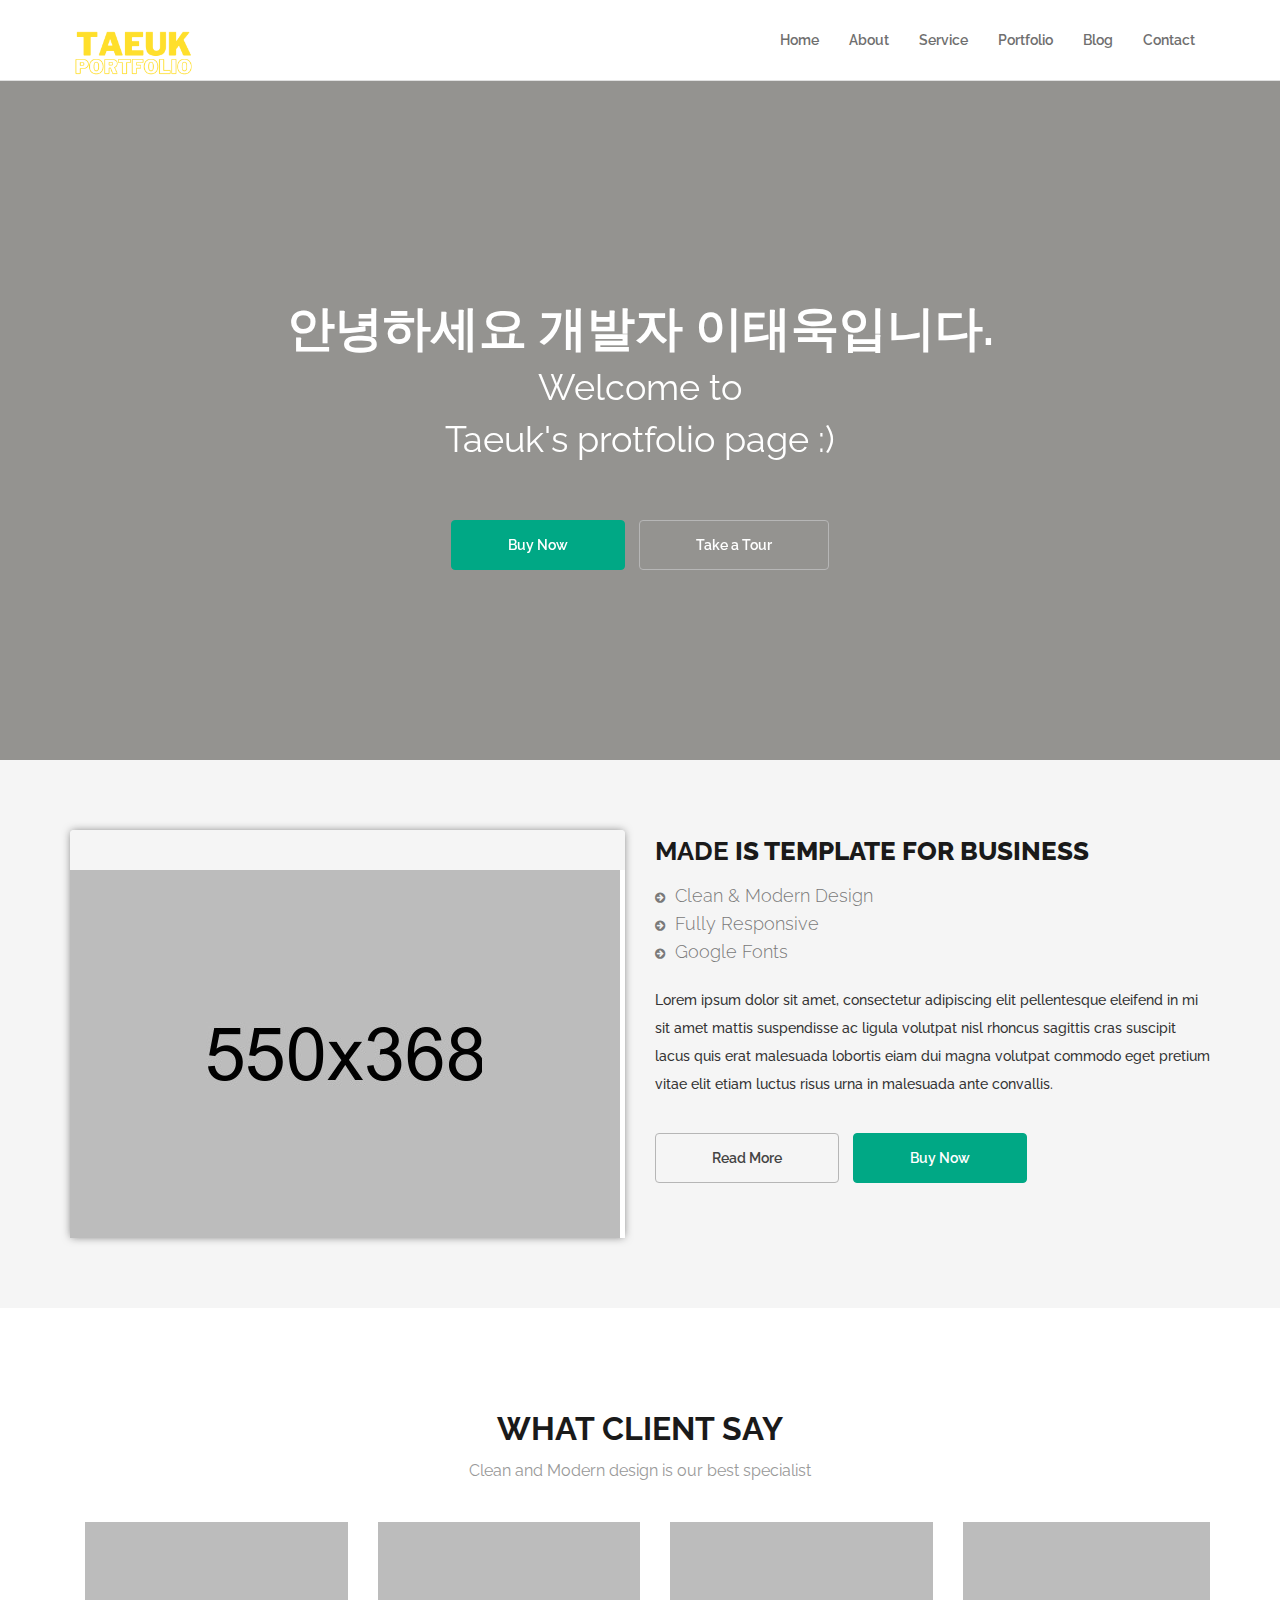
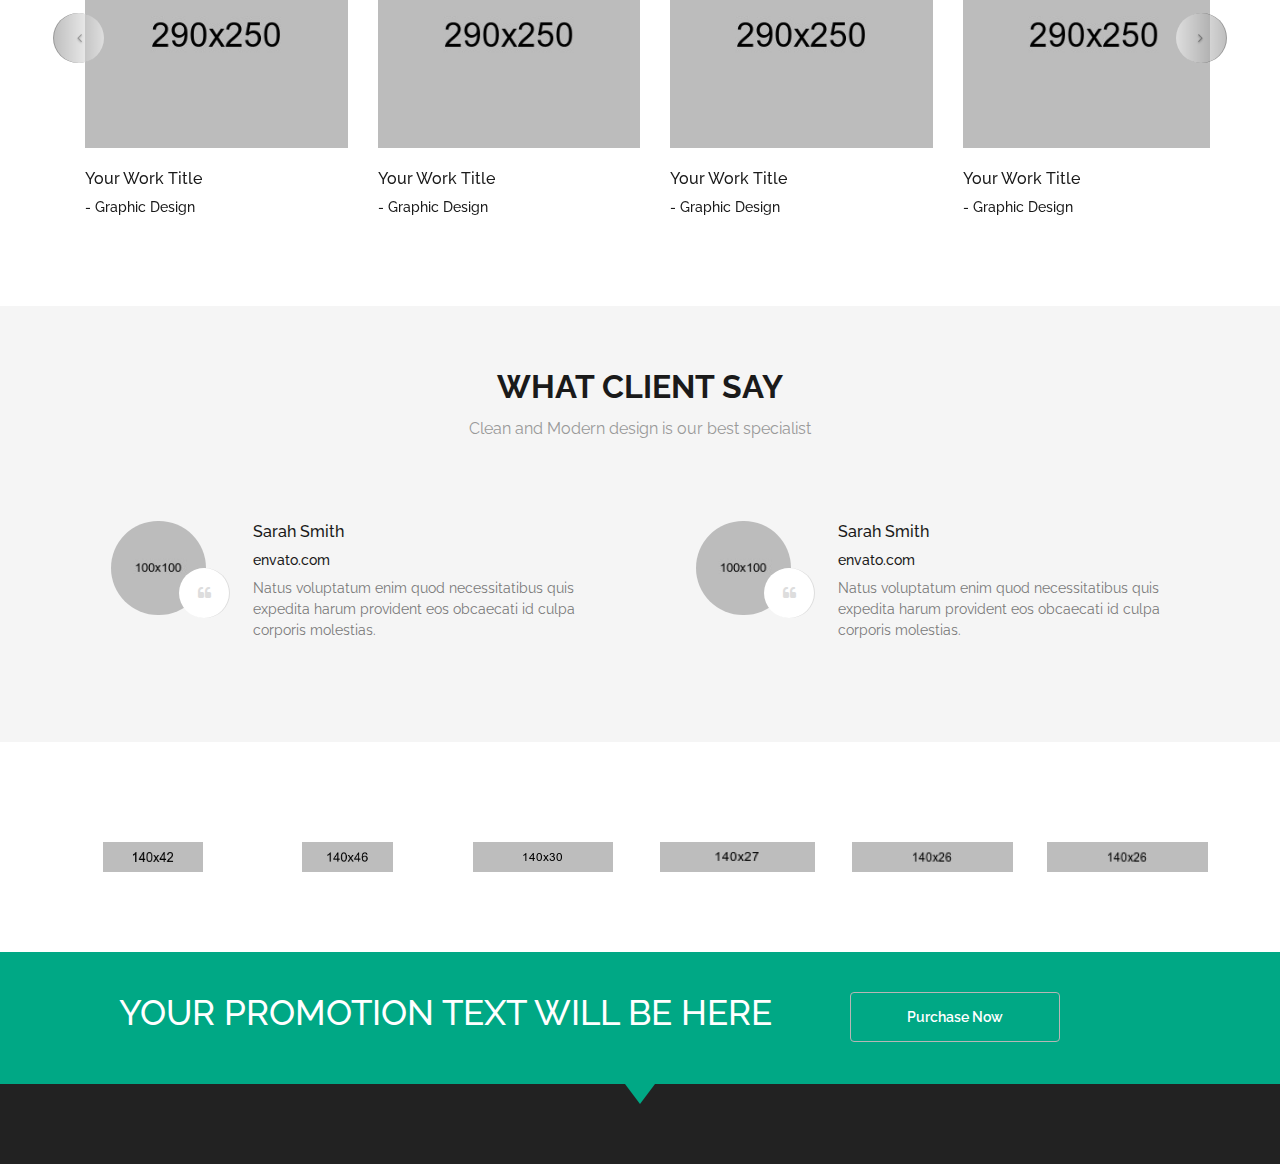
==== commit 18709404: "commit" ====
--- a/index.html
+++ b/index.html
@@ -14,14 +14,14 @@
         <link href="https://fonts.googleapis.com/css?family=Raleway:100,100i,200,200i,300,300i,400,400i,500,500i,600,600i,700,700i,800,800i,900,900i" rel="stylesheet">
 
 
-        <link rel="stylesheet" href="/assets/css/slick/slick.css"> 
-        <link rel="stylesheet" href="/assets/css/slick/slick-theme.css">
-        <link rel="stylesheet" href="/assets/css/animate.css">
-        <link rel="stylesheet" href="/assets/css/iconfont.css">
-        <link rel="stylesheet" href="/assets/css/font-awesome.min.css">
-        <link rel="stylesheet" href="/assets/css/bootstrap.css">
-        <link rel="stylesheet" href="/assets/css/magnific-popup.css">
-        <link rel="stylesheet" href="/assets/css/bootsnav.css">
+        <link rel="stylesheet" href="assets/css/slick/slick.css"> 
+        <link rel="stylesheet" href="assets/css/slick/slick-theme.css">
+        <link rel="stylesheet" href="assets/css/animate.css">
+        <link rel="stylesheet" href="assets/css/iconfont.css">
+        <link rel="stylesheet" href="assets/css/font-awesome.min.css">
+        <link rel="stylesheet" href="assets/css/bootstrap.css">
+        <link rel="stylesheet" href="assets/css/magnific-popup.css">
+        <link rel="stylesheet" href="assets/css/bootsnav.css">
 
         <!-- xsslider slider css -->
 
@@ -65,52 +65,11 @@
 
 
             <nav class="navbar navbar-default bootsnav navbar-fixed">
-                <div class="navbar-top bg-grey fix">
-                    <div class="container">
-                        <div class="row">
-                            <div class="col-md-6">
-                                <div class="navbar-callus text-left sm-text-center">
-                                    <ul class="list-inline">
-                                        <li><a href=""><i class="fa fa-phone"></i> Call us: 1234 5678 90</a></li>
-                                        <li><a href=""><i class="fa fa-envelope-o"></i> Contact us: your@email.com</a></li>
-                                    </ul>
-                                </div>
-                            </div>
-                            <div class="col-md-6">
-                                <div class="navbar-socail text-right sm-text-center">
-                                    <ul class="list-inline">
-                                        <li><a href=""><i class="fa fa-facebook"></i></a></li>
-                                        <li><a href=""><i class="fa fa-twitter"></i></a></li>
-                                        <li><a href=""><i class="fa fa-linkedin"></i></a></li>
-                                        <li><a href=""><i class="fa fa-google-plus"></i></a></li>
-                                        <li><a href=""><i class="fa fa-behance"></i></a></li>
-                                        <li><a href=""><i class="fa fa-dribbble"></i></a></li>
-                                    </ul>
-                                </div>
-                            </div>
-                        </div>
-                    </div>
-                </div>
-
-                <!-- Start Top Search -->
-                <div class="top-search">
-                    <div class="container">
-                        <div class="input-group">
-                            <span class="input-group-addon"><i class="fa fa-search"></i></span>
-                            <input type="text" class="form-control" placeholder="Search">
-                            <span class="input-group-addon close-search"><i class="fa fa-times"></i></span>
-                        </div>
-                    </div>
-                </div>
-                <!-- End Top Search -->
-
+
+                
 
                 <div class="container"> 
-                    <div class="attr-nav">
-                        <ul>
-                            <li class="search"><a href="#"><i class="fa fa-search"></i></a></li>
-                        </ul>
-                    </div> 
+        
 
                     <!-- Start Header Navigation -->
                     <div class="navbar-header">
@@ -118,8 +77,7 @@
                             <i class="fa fa-bars"></i>
                         </button>
                         <a class="navbar-brand" href="#brand">
-                            <img src="assets/images/logo.png" class="logo" alt="">
-                            <!--<img src="assets/images/footer-logo.png" class="logo logo-scrolled" alt="">-->
+                            <img src="assets/images/logo.png" class="logo" alt="" style="width: 30%; ">
                         </a>
 
                     </div>
@@ -129,7 +87,7 @@
                     <div class="collapse navbar-collapse" id="navbar-menu">
                         <ul class="nav navbar-nav navbar-right">
                             <li><a href="#home">Home</a></li>                    
-                            <li><a href="#features">About</a></li>
+                            <li><a href="about.html">About</a></li>
                             <li><a href="#business">Service</a></li>
                             <li><a href="#work">Portfolio</a></li>
                             <li><a href="#test">Blog</a></li>
@@ -151,40 +109,16 @@
                                 <div class="hello_slid">
                                     <div class="slid_item">
                                         <div class="home_text ">
-                                            <h2 class="text-white">Welcome to <strong>Made</strong></h2>
-                                            <h1 class="text-white">We Do Business All Of Time</h1>
-                                            <h3 class="text-white">- We Create a <strong>Concept</strong> into The Market -</h3>
+                                            <h1 class="text-white">안녕하세요  <strong>개발자 이태욱입니다.</strong></h1>
+                                            <h2 class="text-white">Welcome to</h2>
+                                            <h2 class="text-white">Taeuk's protfolio page :)</h2>
                                         </div>
 
                                         <div class="home_btns m-top-40">
                                             <a href="" class="btn btn-primary m-top-20">Buy Now</a>
                                             <a href="" class="btn btn-default m-top-20">Take a Tour</a>
                                         </div>
-                                    </div><!-- End off slid item -->
-                                    <div class="slid_item">
-                                        <div class="home_text ">
-                                            <h2 class="text-white">Welcome to <strong>Made</strong></h2>
-                                            <h1 class="text-white">We Do Business All Of Time</h1>
-                                            <h3 class="text-white">- We Create a <strong>Concept</strong> into The Market -</h3>
-                                        </div>
-
-                                        <div class="home_btns m-top-40">
-                                            <a href="" class="btn btn-primary m-top-20">Buy Now</a>
-                                            <a href="" class="btn btn-default m-top-20">Take a Tour</a>
-                                        </div>
-                                    </div><!-- End off slid item -->
-                                    <div class="slid_item">
-                                        <div class="home_text ">
-                                            <h2 class="text-white">Welcome to <strong>Made</strong></h2>
-                                            <h1 class="text-white">We Do Business All Of Time</h1>
-                                            <h3 class="text-white">- We Create a <strong>Concept</strong> into The Market -</h3>
-                                        </div>
-
-                                        <div class="home_btns m-top-40">
-                                            <a href="" class="btn btn-primary m-top-20">Buy Now</a>
-                                            <a href="" class="btn btn-default m-top-20">Take a Tour</a>
-                                        </div>
-                                    </div><!-- End off slid item -->
+                                    </div><!-- End off slid item --> 
                                 </div>
                             </div>
 
@@ -194,55 +128,6 @@
                     </div><!--End off row-->
                 </div><!--End off container -->
             </section> <!--End off Home Sections-->
-
-
-
-            <!--Featured Section-->
-            <section id="features" class="features">
-                <div class="container">
-                    <div class="row">
-                        <div class="main_features fix roomy-70">
-                            <div class="col-md-4">
-                                <div class="features_item sm-m-top-30">
-                                    <div class="f_item_icon">
-                                        <i class="fa fa-thumbs-o-up"></i>
-                                    </div>
-                                    <div class="f_item_text">
-                                        <h3>Best Quality Design</h3>
-                                        <p>Lorem ipsum dolor sit amet consectetur adipiscing elit pellentesque eleifend
-                                            in sit amet mattis volutpat rhoncus.</p>
-                                    </div>
-                                </div>
-                            </div>
-                            <div class="col-md-4">
-                                <div class="features_item sm-m-top-30">
-                                    <div class="f_item_icon">
-                                        <i class="fa fa-tablet"></i>
-                                    </div>
-                                    <div class="f_item_text">
-                                        <h3>Responsive Design</h3>
-                                        <p>Lorem ipsum dolor sit amet consectetur adipiscing elit pellentesque eleifend
-                                            in sit amet mattis volutpat rhoncus.</p>
-                                    </div>
-                                </div>
-                            </div>
-                            <div class="col-md-4">
-                                <div class="features_item sm-m-top-30">
-                                    <div class="f_item_icon">
-                                        <i class="fa fa-sliders"></i>
-                                    </div>
-                                    <div class="f_item_text">
-                                        <h3>Easy to Customize</h3>
-                                        <p>Lorem ipsum dolor sit amet consectetur adipiscing elit pellentesque eleifend
-                                            in sit amet mattis volutpat rhoncus.</p>
-                                    </div>
-                                </div>
-                            </div>
-                        </div>
-                    </div><!-- End off row -->
-                </div><!-- End off container -->
-            </section><!-- End off Featured Section-->
-
 
             <!--Business Section-->
             <section id="business" class="business bg-grey roomy-70">
@@ -259,17 +144,6 @@
                                             </div>
                                         </div>
 
-                                        <div class="business_item">
-                                            <div class="business_img">
-                                                <img src="assets/images/about-img1.jpg" alt="" />
-                                            </div>
-                                        </div>
-
-                                        <div class="business_item">
-                                            <div class="business_img">
-                                                <img src="assets/images/about-img1.jpg" alt="" />
-                                            </div>
-                                        </div>
                                     </div>
                                 </div>
                             </div>
@@ -650,118 +524,9 @@
                 <div class="container">
                     <div class="row">
                         <div class="widget_area">
-                            <div class="col-md-3">
-                                <div class="widget_item widget_about">
-                                    <h5 class="text-white">About Us</h5>
-                                    <p class="m-top-20">Lorem ipsum dolor sit amet consec tetur adipiscing elit 
-                                        nulla aliquet pretium nisi in cursus 
-                                        maecenas nec eleifen.</p>
-                                    <div class="widget_ab_item m-top-30">
-                                        <div class="item_icon"><i class="fa fa-location-arrow"></i></div>
-                                        <div class="widget_ab_item_text">
-                                            <h6 class="text-white">Location</h6>
-                                            <p>
-                                                123 suscipit ipsum nam auctor
-                                                mauris dui, ac sollicitudin mauris,
-                                                Bandung</p>
-                                        </div>
-                                    </div>
-                                    <div class="widget_ab_item m-top-30">
-                                        <div class="item_icon"><i class="fa fa-phone"></i></div>
-                                        <div class="widget_ab_item_text">
-                                            <h6 class="text-white">Phone :</h6>
-                                            <p>+1 2345 6789</p>
-                                        </div>
-                                    </div>
-                                    <div class="widget_ab_item m-top-30">
-                                        <div class="item_icon"><i class="fa fa-envelope-o"></i></div>
-                                        <div class="widget_ab_item_text">
-                                            <h6 class="text-white">Email Address :</h6>
-                                            <p>youremail@mail.com</p>
-                                        </div>
-                                    </div>
-                                </div><!-- End off widget item -->
-                            </div><!-- End off col-md-3 -->
-
-                            <div class="col-md-3">
-                                <div class="widget_item widget_latest sm-m-top-50">
-                                    <h5 class="text-white">Latest News</h5>
-                                    <div class="widget_latst_item m-top-30">
-                                        <div class="item_icon"><img src="assets/images/ltst-img-1.jpg" alt="" /></div>
-                                        <div class="widget_latst_item_text">
-                                            <p>Lorem ipsum dolor sit amet, consectetur</p>
-                                            <a href="">21<sup>th</sup> July 2016</a>
-                                        </div>
-                                    </div>
-                                    <div class="widget_latst_item m-top-30">
-                                        <div class="item_icon"><img src="assets/images/ltst-img-2.jpg" alt="" /></div>
-                                        <div class="widget_latst_item_text">
-                                            <p>Lorem ipsum dolor sit amet, consectetur</p>
-                                            <a href="">21<sup>th</sup> July 2016</a>
-                                        </div>
-                                    </div>
-                                    <div class="widget_latst_item m-top-30">
-                                        <div class="item_icon"><img src="assets/images/ltst-img-3.jpg" alt="" /></div>
-                                        <div class="widget_latst_item_text">
-                                            <p>Lorem ipsum dolor sit amet, consectetur</p>
-                                            <a href="">21<sup>th</sup> July 2016</a>
-                                        </div>
-                                    </div>
-                                </div><!-- End off widget item -->
-                            </div><!-- End off col-md-3 -->
-
-                            <div class="col-md-3">
-                                <div class="widget_item widget_service sm-m-top-50">
-                                    <h5 class="text-white">Latest News</h5>
-                                    <ul class="m-top-20">
-                                        <li class="m-top-20"><a href=""><i class="fa fa-angle-right"></i> Web Design</a></li>
-                                        <li class="m-top-20"><a href=""><i class="fa fa-angle-right"></i> User Interface Design</a></li>
-                                        <li class="m-top-20"><a href=""><i class="fa fa-angle-right"></i> E- Commerce</a></li>
-                                        <li class="m-top-20"><a href=""><i class="fa fa-angle-right"></i> Web Hosting</a></li>
-                                        <li class="m-top-20"><a href=""><i class="fa fa-angle-right"></i> Themes</a></li>
-                                        <li class="m-top-20"><a href=""><i class="fa fa-angle-right"></i> Support Forums</a></li>
-                                    </ul>
-                                </div><!-- End off widget item -->
-                            </div><!-- End off col-md-3 -->
-
-                            <div class="col-md-3">
-                                <div class="widget_item widget_newsletter sm-m-top-50">
-                                    <h5 class="text-white">Newsletter</h5>
-                                    <form class="form-inline m-top-30">
-                                        <div class="form-group">
-                                            <input type="email" class="form-control" placeholder="Enter you Email">
-                                            <button type="submit" class="btn text-center"><i class="fa fa-arrow-right"></i></button>
-                                        </div>
-
-                                    </form>
-                                    <div class="widget_brand m-top-40">
-                                        <a href="" class="text-uppercase">Your Logo</a>
-                                        <p>Lorem ipsum dolor sit amet consec tetur 
-                                            adipiscing elit nulla aliquet pretium nisi in</p>
-                                    </div>
-                                    <ul class="list-inline m-top-20">
-                                        <li>-  <a href=""><i class="fa fa-facebook"></i></a></li>
-                                        <li><a href=""><i class="fa fa-twitter"></i></a></li>
-                                        <li><a href=""><i class="fa fa-linkedin"></i></a></li>
-                                        <li><a href=""><i class="fa fa-google-plus"></i></a></li>
-                                        <li><a href=""><i class="fa fa-behance"></i></a></li>
-                                        <li><a href=""><i class="fa fa-dribbble"></i></a>  - </li>
-                                    </ul>
-
-                                </div><!-- End off widget item -->
-                            </div><!-- End off col-md-3 -->
-                        </div>
-                    </div>
-                </div>
-                <div class="main_footer fix bg-mega text-center p-top-40 p-bottom-30 m-top-80">
-                    <div class="col-md-12">
-                        <p class="wow fadeInRight" data-wow-duration="1s">
-                            Made with 
-                            <i class="fa fa-heart"></i>
-                            by 
-                            <a target="_blank" href="http://bootstrapthemes.co">Bootstrap Themes</a> 
-                            2016. All Rights Reserved
-                        </p>
+                           
+
+                        </div>
                     </div>
                 </div>
             </footer>
--- a/assets/css/style.css
+++ b/assets/css/style.css
@@ -870,7 +870,7 @@
 ==================*/
 
 .home{
-    background: url(../images/home-bg.jpg) no-repeat scroll  center center;
+    background: url(https://cjdfintech.com/wp-content/themes/cjd/img/default-jobs-banner.jpg) no-repeat scroll  center center;
     background-size: cover;
     position: relative;
     padding-top: 300px;
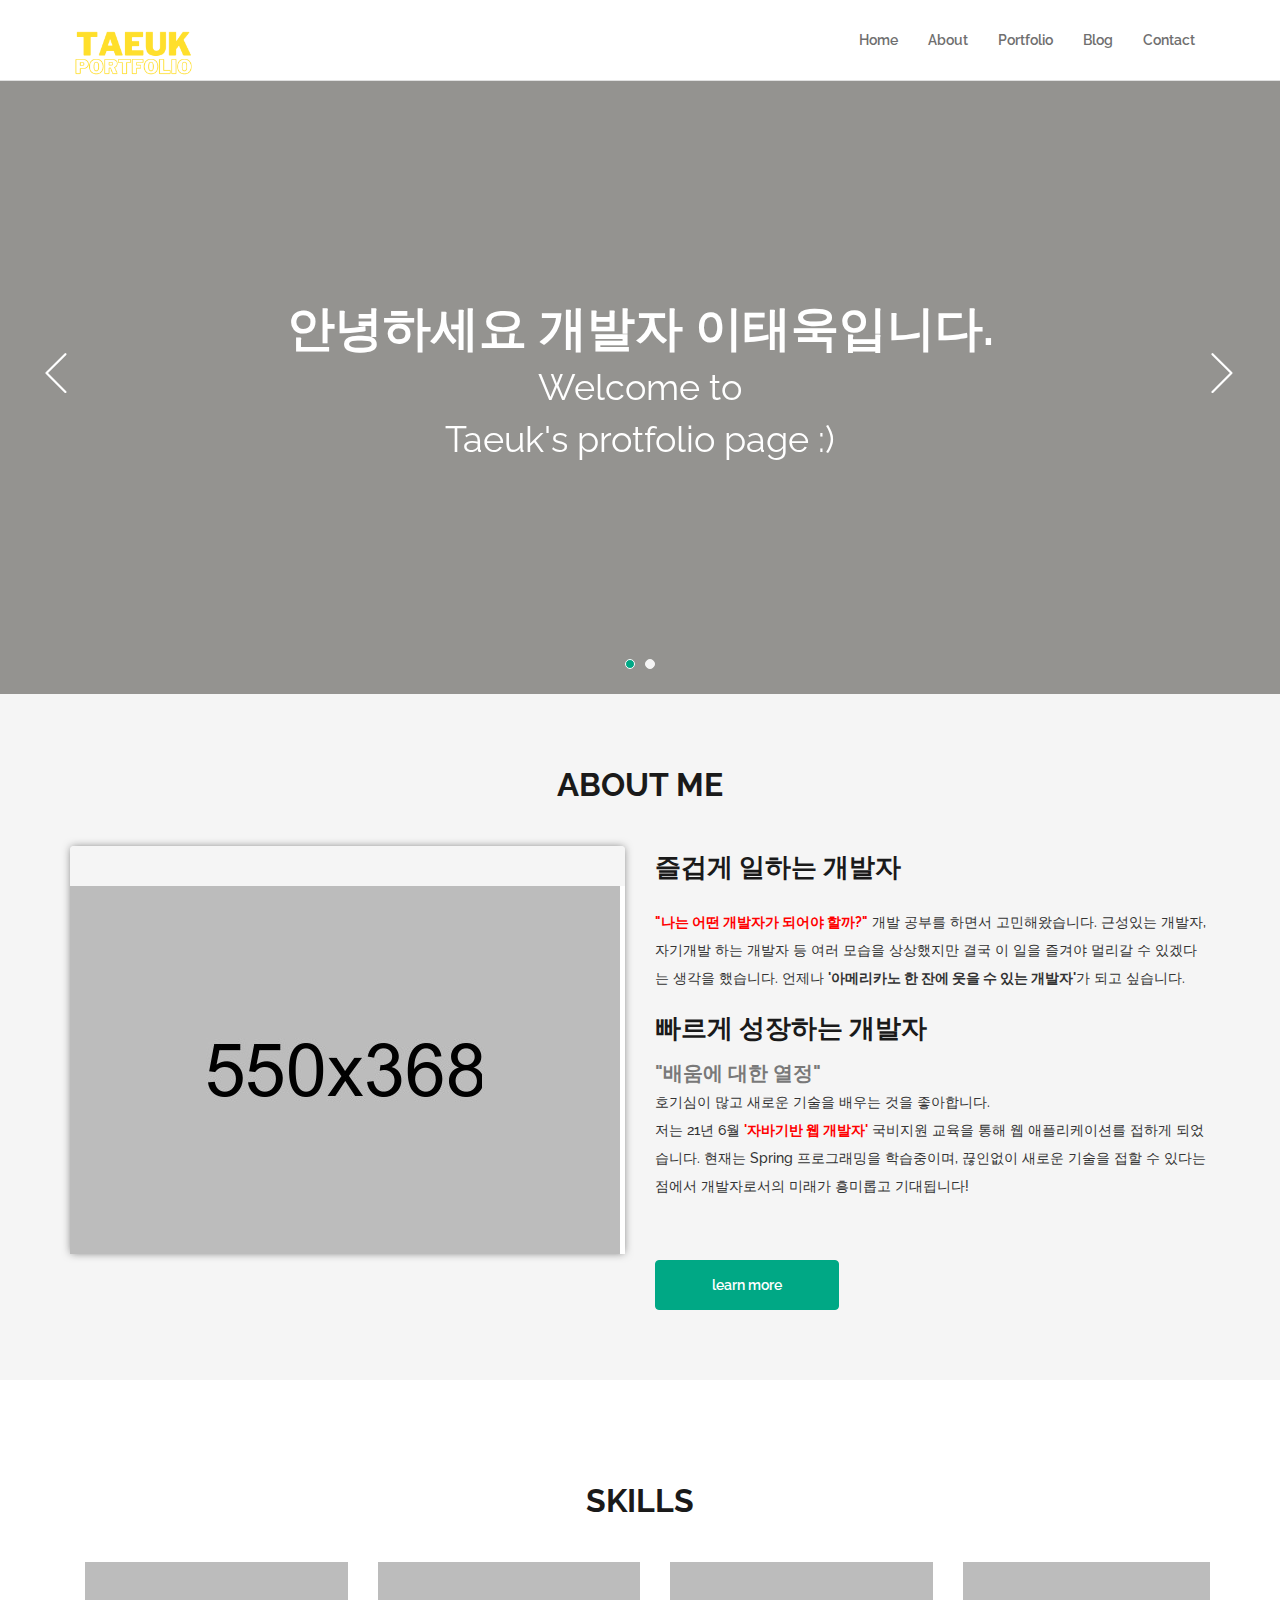
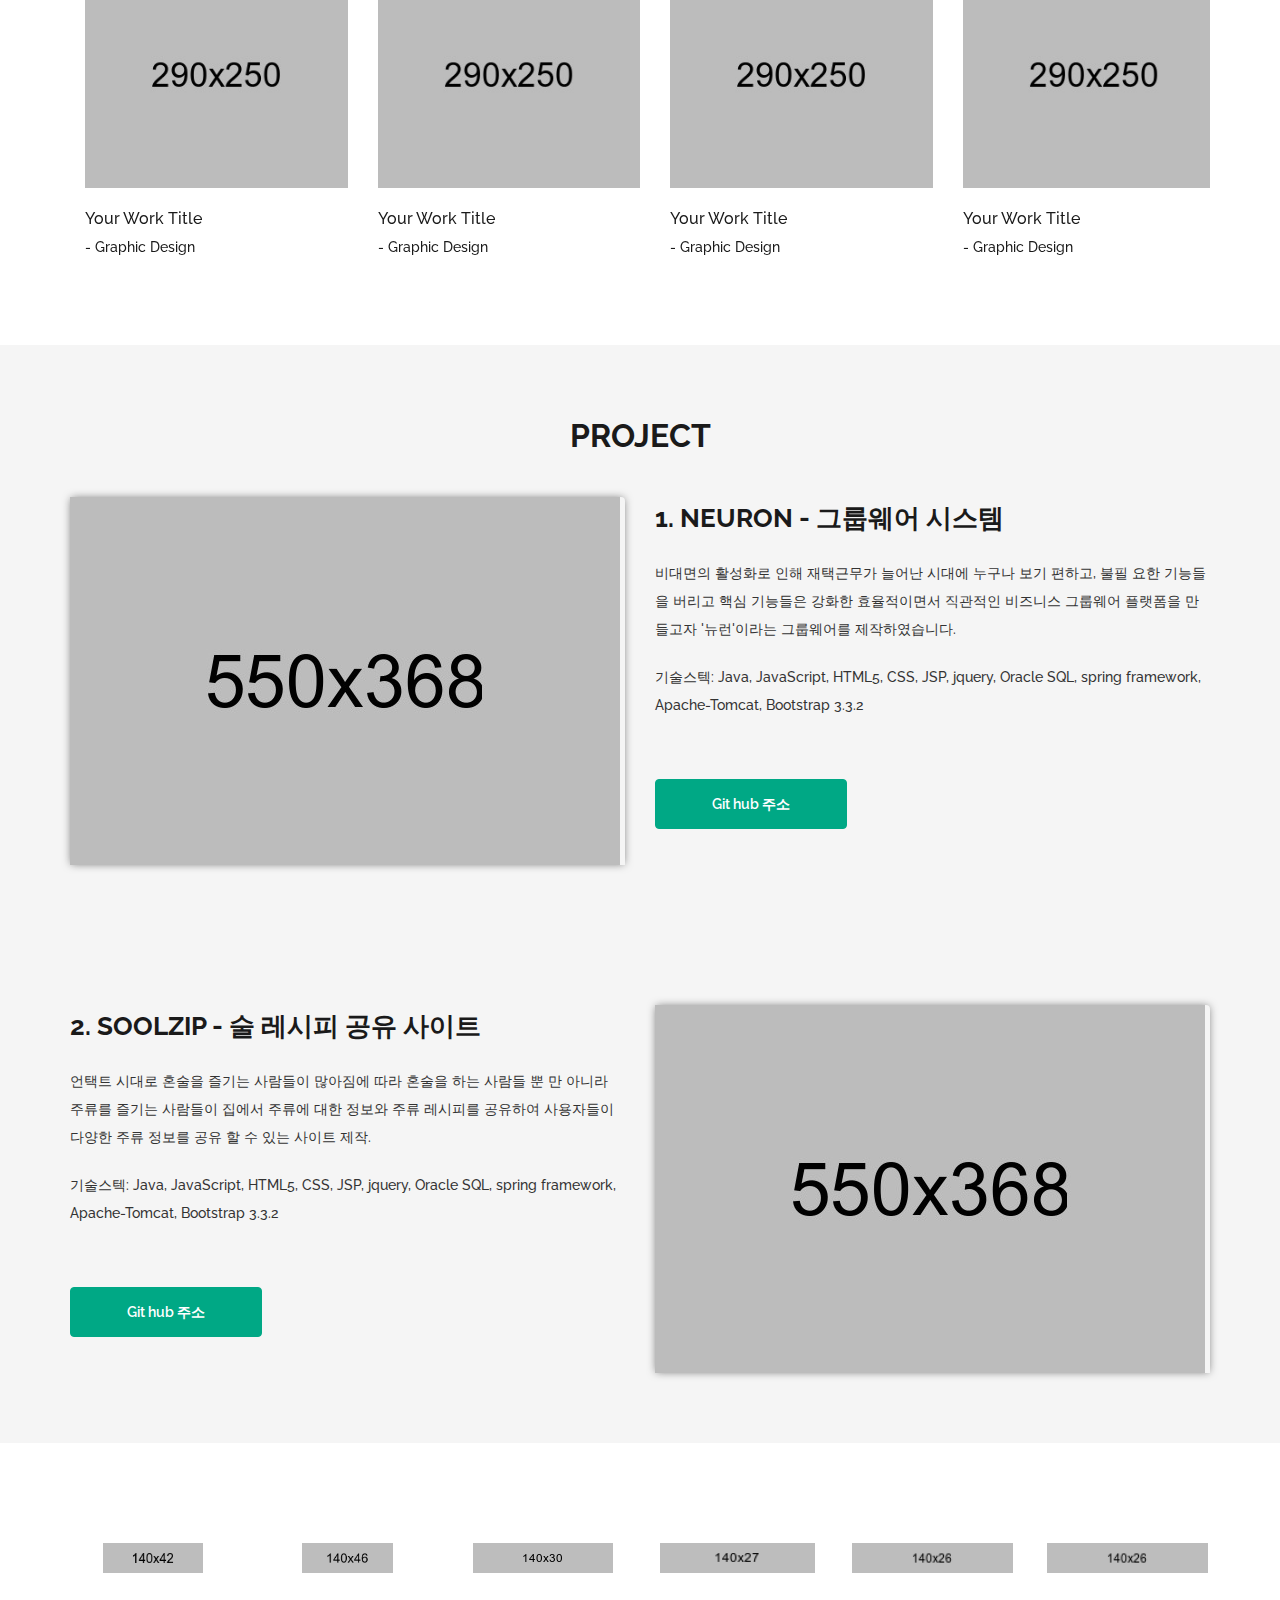
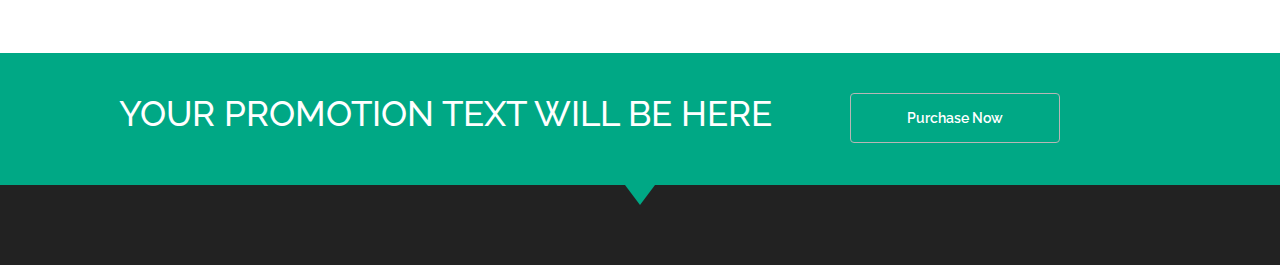
==== commit c559839a: "Update index.html" ====
--- a/index.html
+++ b/index.html
@@ -87,9 +87,8 @@
                     <div class="collapse navbar-collapse" id="navbar-menu">
                         <ul class="nav navbar-nav navbar-right">
                             <li><a href="#home">Home</a></li>                    
-                            <li><a href="about.html">About</a></li>
-                            <li><a href="#business">Service</a></li>
-                            <li><a href="#work">Portfolio</a></li>
+                            <li><a href="#business">About</a></li>
+                            <li><a href="#Test">Portfolio</a></li>
                             <li><a href="#test">Blog</a></li>
                             <li><a href="#contact">Contact</a></li>
                         </ul>
@@ -114,10 +113,15 @@
                                             <h2 class="text-white">Taeuk's protfolio page :)</h2>
                                         </div>
 
-                                        <div class="home_btns m-top-40">
-                                            <a href="" class="btn btn-primary m-top-20">Buy Now</a>
-                                            <a href="" class="btn btn-default m-top-20">Take a Tour</a>
+                                
+                                    </div><!-- End off slid item --> 
+                                    <div class="slid_item">
+                                        <div class="home_text ">
+                                            <h1 class="text-white">Spring, Java를 비롯하여 <br>아래와 같은 기술을 다룹니다.</h1>
+                                            <h2 class="text-white">Spring, Java, Jsp, Ajax, JavaScript, Html, css, jquery, Tomcat, Oracle</h2>
                                         </div>
+
+                                        
                                     </div><!-- End off slid item --> 
                                 </div>
                             </div>
@@ -133,6 +137,9 @@
             <section id="business" class="business bg-grey roomy-70">
                 <div class="container">
                     <div class="row">
+                        <div class="head_title text-center fix">
+                            <h2 class="text-uppercase">about me</h2>
+                        </div>
                         <div class="main_business">
                             <div class="col-md-6">
                                 <div class="business_slid">
@@ -150,22 +157,24 @@
                             
                             <div class="col-md-6">
                                 <div class="business_item sm-m-top-50">
-                                    <h2 class="text-uppercase"><strong>Made</strong> is Template For Business</h2>
-                                    <ul>
-                                        <li><i class="fa fa-arrow-circle-right"></i> Clean & Modern Design</li>
-                                        <li><i class="fa  fa-arrow-circle-right"></i> Fully Responsive</li>
-                                        <li><i class="fa  fa-arrow-circle-right"></i> Google Fonts</li>
-                                    </ul>
-                                    <p class="m-top-20">Lorem ipsum dolor sit amet, consectetur adipiscing elit pellentesque eleifend in mi 
-                                        sit amet mattis suspendisse ac ligula volutpat nisl rhoncus sagittis cras suscipit 
-                                        lacus quis erat malesuada lobortis eiam dui magna volutpat commodo eget pretium vitae
-                                        elit etiam luctus risus urna in malesuada ante convallis.</p>
-
-                                    <div class="business_btn">
-                                        <a href="" class="btn btn-default m-top-20">Read More</a>
-                                        <a href="" class="btn btn-primary m-top-20">Buy Now</a>
+                                    <h2 class="text-uppercase"><strong>즐겁게 일하는 개발자</strong> </h2>
+                                    
+                                    <p class="m-top-20"><strong style="color: red;">"나는 어떤 개발자가 되어야 할까?"</strong> 개발 공부를 하면서 고민해왔습니다. 
+                                        근성있는 개발자, 자기개발 하는 개발자 등 여러 모습을 상상했지만 결국 이 일을 즐겨야 멀리갈 수 있겠다는 생각을 했습니다.
+                                        언제나 <strong>'아메리카노 한 잔에 웃을 수 있는 개발자'</strong>가 되고 싶습니다.
+
+                                    </p>
+                                    <h2 class="text-uppercase"><strong>빠르게 성장하는 개발자</strong> </h2>
+                                    <span><strong style="font-size: 20px;">"배움에 대한 열정"</strong></span>
+                                    <p>
+                                        호기심이 많고 새로운 기술을 배우는 것을 좋아합니다. <br>
+                                        저는 21년 6월 <strong style="color: red;">'자바기반 웹 개발자'</strong> 국비지원 교육을 통해 웹 애플리케이션를 접하게 되었습니다.
+                                        현재는 Spring 프로그래밍을 학습중이며, 끊인없이 새로운 기술을 접할 수 있다는 점에서 개발자로서의 미래가 흥미롭고 기대됩니다!
+                                    </p> 
+                                    <div class="home_btns m-top-40">
+                                        <a href="https://uxxxkdevelop.tistory.com" class="btn btn-primary m-top-20">learn more</a>
                                     </div>
-
+                          
                                 </div>
                             </div>
                         </div>
@@ -179,8 +188,7 @@
                 <div class="container">
                     <div class="main_product roomy-80">
                         <div class="head_title text-center fix">
-                            <h2 class="text-uppercase">What Client Say</h2>
-                            <h5>Clean and Modern design is our best specialist</h5>
+                            <h2 class="text-uppercase">SKILLS</h2>
                         </div>
 
                         <div id="carousel-example-generic" class="carousel slide" data-ride="carousel">
@@ -256,144 +264,10 @@
                                     </div>
                                 </div>
 
-                                <div class="item">
-                                    <div class="container">
-                                        <div class="row">
-                                            <div class="col-sm-3">
-                                                <div class="port_item xs-m-top-30">
-                                                    <div class="port_img">
-                                                        <img src="assets/images/work-img1.jpg" alt="" />
-                                                        <div class="port_overlay text-center">
-                                                            <a href="assets/images/work-img1.jpg" class="popup-img">+</a>
-                                                        </div>
-                                                    </div>
-                                                    <div class="port_caption m-top-20">
-                                                        <h5>Your Work Title</h5>
-                                                        <h6>- Graphic Design</h6>
-                                                    </div>
-                                                </div>
-                                            </div>
-                                            <div class="col-sm-3">
-                                                <div class="port_item xs-m-top-30">
-                                                    <div class="port_img">
-                                                        <img src="assets/images/work-img2.jpg" alt="" />
-                                                        <div class="port_overlay text-center">
-                                                            <a href="assets/images/work-img2.jpg" class="popup-img">+</a>
-                                                        </div>
-                                                    </div>
-                                                    <div class="port_caption m-top-20">
-                                                        <h5>Your Work Title</h5>
-                                                        <h6>- Graphic Design</h6>
-                                                    </div>
-                                                </div>
-                                            </div>
-                                            <div class="col-sm-3">
-                                                <div class="port_item xs-m-top-30">
-                                                    <div class="port_img">
-                                                        <img src="assets/images/work-img3.jpg" alt="" />
-                                                        <div class="port_overlay text-center">
-                                                            <a href="assets/images/work-img3.jpg" class="popup-img">+</a>
-                                                        </div>
-                                                    </div>
-                                                    <div class="port_caption m-top-20">
-                                                        <h5>Your Work Title</h5>
-                                                        <h6>- Graphic Design</h6>
-                                                    </div>
-                                                </div>
-                                            </div>
-                                            <div class="col-sm-3">
-                                                <div class="port_item xs-m-top-30">
-                                                    <div class="port_img">
-                                                        <img src="assets/images/work-img4.jpg" alt="" />
-                                                        <div class="port_overlay text-center">
-                                                            <a href="assets/images/work-img4.jpg" class="popup-img">+</a>
-                                                        </div>
-                                                    </div>
-                                                    <div class="port_caption m-top-20">
-                                                        <h5>Your Work Title</h5>
-                                                        <h6>- Graphic Design</h6>
-                                                    </div>
-                                                </div>
-                                            </div>
-                                        </div>
-                                    </div>
-                                </div>
-
-                                <div class="item">
-                                    <div class="container">
-                                        <div class="row">
-                                            <div class="col-sm-3">
-                                                <div class="port_item xs-m-top-30">
-                                                    <div class="port_img">
-                                                        <img src="assets/images/work-img1.jpg" alt="" />
-                                                        <div class="port_overlay text-center">
-                                                            <a href="assets/images/work-img1.jpg" class="popup-img">+</a>
-                                                        </div>
-                                                    </div>
-                                                    <div class="port_caption m-top-20">
-                                                        <h5>Your Work Title</h5>
-                                                        <h6>- Graphic Design</h6>
-                                                    </div>
-                                                </div>
-                                            </div>
-                                            <div class="col-sm-3">
-                                                <div class="port_item xs-m-top-30">
-                                                    <div class="port_img">
-                                                        <img src="assets/images/work-img2.jpg" alt="" />
-                                                        <div class="port_overlay text-center">
-                                                            <a href="assets/images/work-img2.jpg" class="popup-img">+</a>
-                                                        </div>
-                                                    </div>
-                                                    <div class="port_caption m-top-20">
-                                                        <h5>Your Work Title</h5>
-                                                        <h6>- Graphic Design</h6>
-                                                    </div>
-                                                </div>
-                                            </div>
-                                            <div class="col-sm-3">
-                                                <div class="port_item xs-m-top-30">
-                                                    <div class="port_img">
-                                                        <img src="assets/images/work-img3.jpg" alt="" />
-                                                        <div class="port_overlay text-center">
-                                                            <a href="assets/images/work-img3.jpg" class="popup-img">+</a>
-                                                        </div>
-                                                    </div>
-                                                    <div class="port_caption m-top-20">
-                                                        <h5>Your Work Title</h5>
-                                                        <h6>- Graphic Design</h6>
-                                                    </div>
-                                                </div>
-                                            </div>
-                                            <div class="col-sm-3">
-                                                <div class="port_item xs-m-top-30">
-                                                    <div class="port_img">
-                                                        <img src="assets/images/work-img4.jpg" alt="" />
-                                                        <div class="port_overlay text-center">
-                                                            <a href="assets/images/work-img4.jpg" class="popup-img">+</a>
-                                                        </div>
-                                                    </div>
-                                                    <div class="port_caption m-top-20">
-                                                        <h5>Your Work Title</h5>
-                                                        <h6>- Graphic Design</h6>
-                                                    </div>
-                                                </div>
-                                            </div>
-                                        </div>
-                                    </div>
-                                </div>
-
-                            </div>
-
-                            <!-- Controls -->
-                            <a class="left carousel-control" href="#carousel-example-generic" role="button" data-slide="prev">
-                                <i class="fa fa-angle-left" aria-hidden="true"></i>
-                                <span class="sr-only">Previous</span>
-                            </a>
-
-                            <a class="right carousel-control" href="#carousel-example-generic" role="button" data-slide="next">
-                                <i class="fa fa-angle-right" aria-hidden="true"></i>
-                                <span class="sr-only">Next</span>
-                            </a>
+
+                            </div>
+
+                           
                         </div>
                     </div><!-- End off row -->
                 </div><!-- End off container -->
@@ -402,58 +276,73 @@
 
 
             <!--Test section-->
-            <section id="test" class="test bg-grey roomy-60 fix">
-                <div class="container">
-                    <div class="row">                        
-                        <div class="main_test fix">
-
-                            <div class="col-md-12 col-sm-12 col-xs-12">
-                                <div class="head_title text-center fix">
-                                    <h2 class="text-uppercase">What Client Say</h2>
-                                    <h5>Clean and Modern design is our best specialist</h5>
-                                </div>
-                            </div>
-
-                            <div class="col-md-6">
-                                <div class="test_item fix">
-                                    <div class="item_img">
-                                        <img class="img-circle" src="assets/images/test-img1.jpg" alt="" />
-                                        <i class="fa fa-quote-left"></i>
+            <section id="Test" class="business bg-grey roomy-70">
+                <div class="container">
+                    <div class="row">
+                        <div class="head_title text-center fix">
+                            <h2 class="text-uppercase">project</h2>
+                        </div>
+
+                        <div class="main_business">
+                            <div class="col-md-6">
+                                <div class="business_slid">
+                                    <div class="business_img">
+                                        <img src="assets/images/about-img1.jpg" alt="" />
                                     </div>
-
-                                    <div class="item_text">
-                                        <h5>Sarah Smith</h5>
-                                        <h6>envato.com</h6>
-
-                                        <p>Natus voluptatum enim quod necessitatibus quis
-                                            expedita harum provident eos obcaecati id culpa
-                                            corporis molestias.</p>
+                                </div>
+                            </div>
+                            
+                            <div class="col-md-6">
+                                <div class="business_item sm-m-top-50">
+                                    <h2 class="text-uppercase"><strong>1. neuron - 그룹웨어 시스템 </strong> </h2>
+                                    <p class="m-top-20">비대면의 활성화로 인해 재택근무가 늘어난 시대에 누구나 보기 편하고, 불필
+                                        요한 기능들을 버리고 핵심 기능들은 강화한 효율적이면서 직관적인 비즈니스 
+                                        그룹웨어 플랫폼을 만들고자 '뉴런'이라는 그룹웨어를 제작하였습니다.</p> 
+
+                                     <p class="m-top-20"> 기술스텍: Java, JavaScript, HTML5, CSS, JSP, jquery, Oracle SQL, spring framework, Apache-Tomcat, Bootstrap 3.3.2</p>   
+                                </div>
+                                <div class="home_btns m-top-40">
+                                    <a href="https://github.com/taeuklee/neuron_final" class="btn btn-primary m-top-20">Git hub 주소</a>
+                                </div>
+                            </div>
+                        </div>
+                        
+                    </div>
+                </div>
+            </section><!-- End off Business section -->
+
+            <section id="Test" class="business bg-grey roomy-70">
+                <div class="container">
+                    <div class="row">
+
+                        <div class="main_business">
+                            <div class="col-md-6">
+                                <div class="business_item sm-m-top-50">
+                                    <h2 class="text-uppercase"><strong>2. soolzip - 술 레시피 공유 사이트 </strong> </h2>
+                                    <p class="m-top-20">언택트 시대로 혼술을 즐기는 사람들이 많아짐에 따라 혼술을 하는 사람들 뿐
+                                        만 아니라 주류를 즐기는 사람들이 집에서 주류에 대한 정보와 주류 레시피를 
+                                        공유하여 사용자들이 다양한 주류 정보를 공유 할 수 있는 사이트 제작.</p> 
+
+                                     <p class="m-top-20"> 기술스텍: Java, JavaScript, HTML5, CSS, JSP, jquery, Oracle SQL, spring framework, Apache-Tomcat, Bootstrap 3.3.2</p>   
+                                </div>
+                                <div class="home_btns m-top-40">
+                                    <a href="https://github.com/taeuklee/soolzip" class="btn btn-primary m-top-20">Git hub 주소</a>
+                                </div>
+                            </div>
+                            </div>
+                            
+                            <div class="col-md-6">
+                                <div class="business_slid">
+                                    <div class="business_img">
+                                        <img src="assets/images/about-img1.jpg" alt="" />
                                     </div>
                                 </div>
                             </div>
-
-                            <div class="col-md-6">
-                                <div class="test_item fix sm-m-top-30">
-                                    <div class="item_img">
-                                        <img class="img-circle" src="assets/images/test-img2.jpg" alt="" />
-                                        <i class="fa fa-quote-left"></i>
-                                    </div>
-
-                                    <div class="item_text">
-                                        <h5>Sarah Smith</h5>
-                                        <h6>envato.com</h6>
-
-                                        <p>Natus voluptatum enim quod necessitatibus quis
-                                            expedita harum provident eos obcaecati id culpa
-                                            corporis molestias.</p>
-                                    </div>
-                                </div>
-                            </div>
-                        </div>
-                    </div>
-                </div>
-            </section><!-- End off test section -->
-
+                        </div>
+                        
+                    </div>
+                </div>
+            </section><!-- End off Business section -->
 
             <!--Brand Section-->
             <section id="brand" class="brand fix roomy-80">
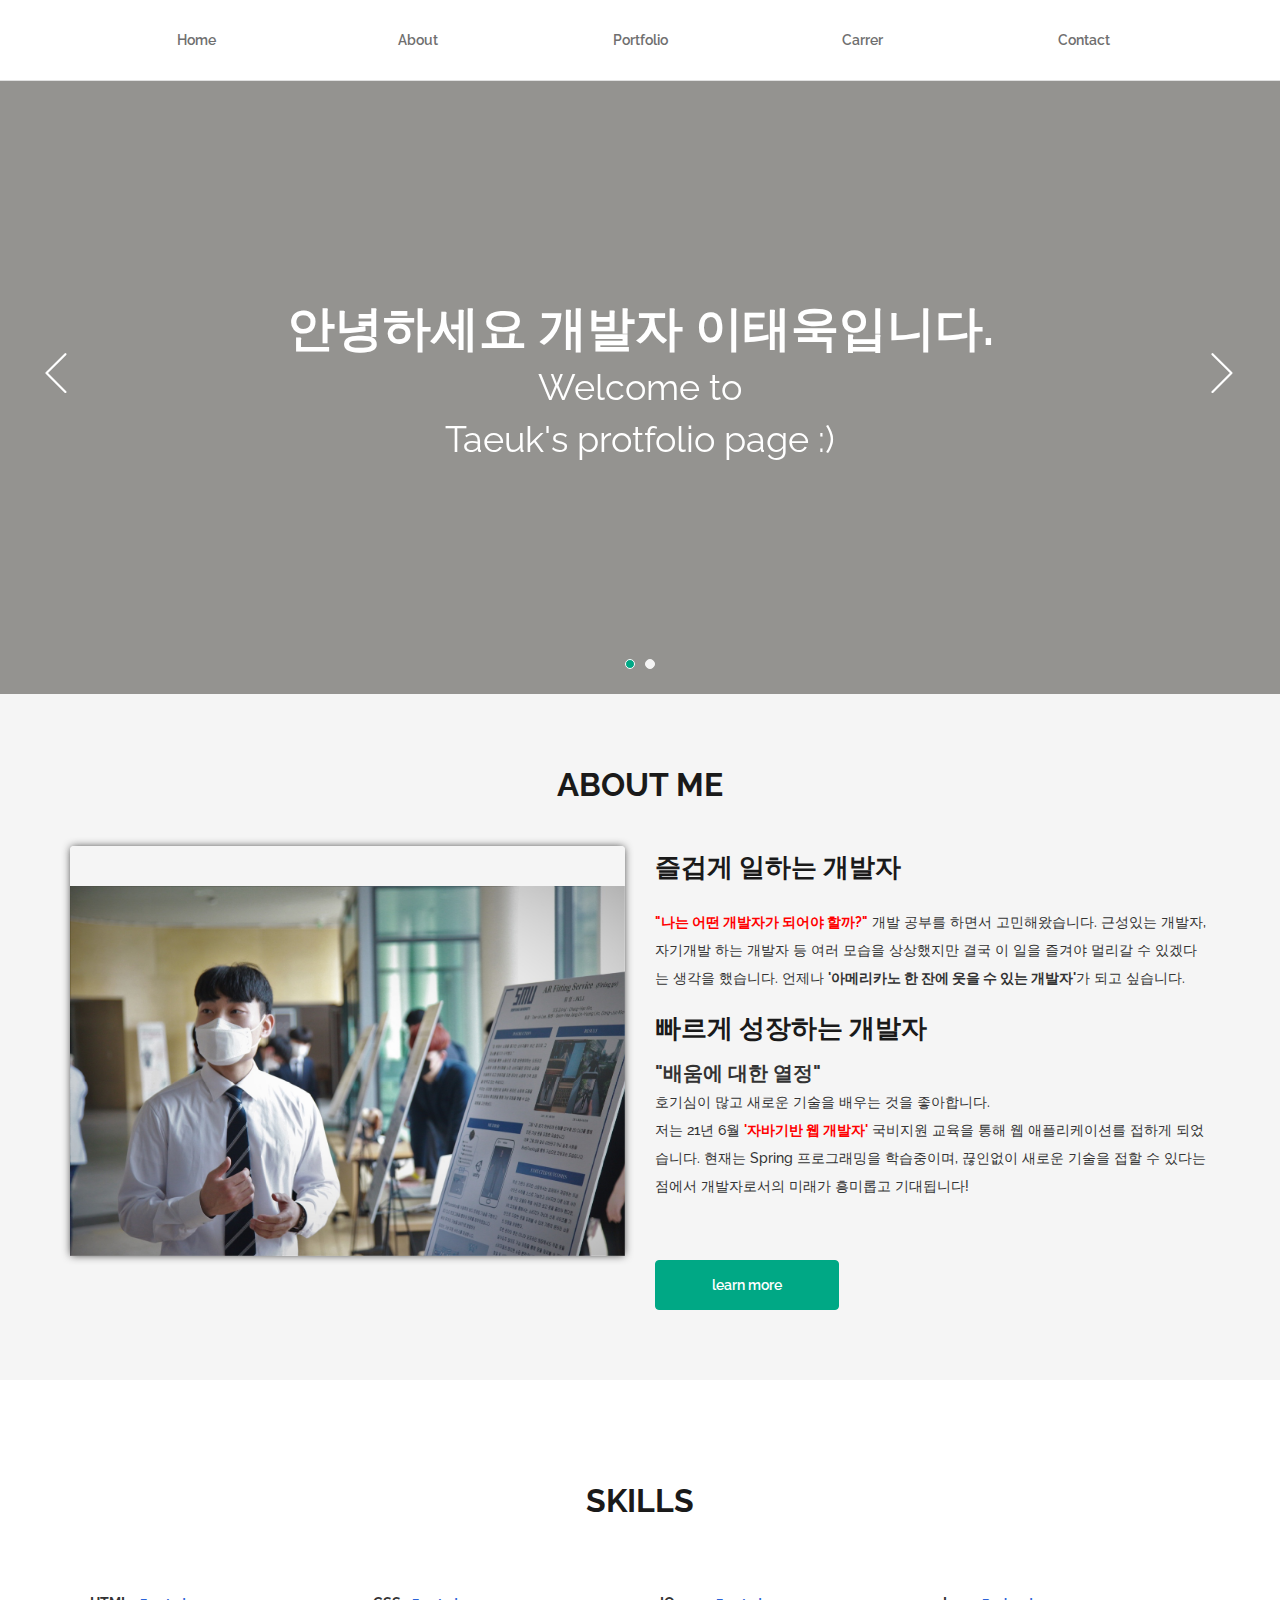
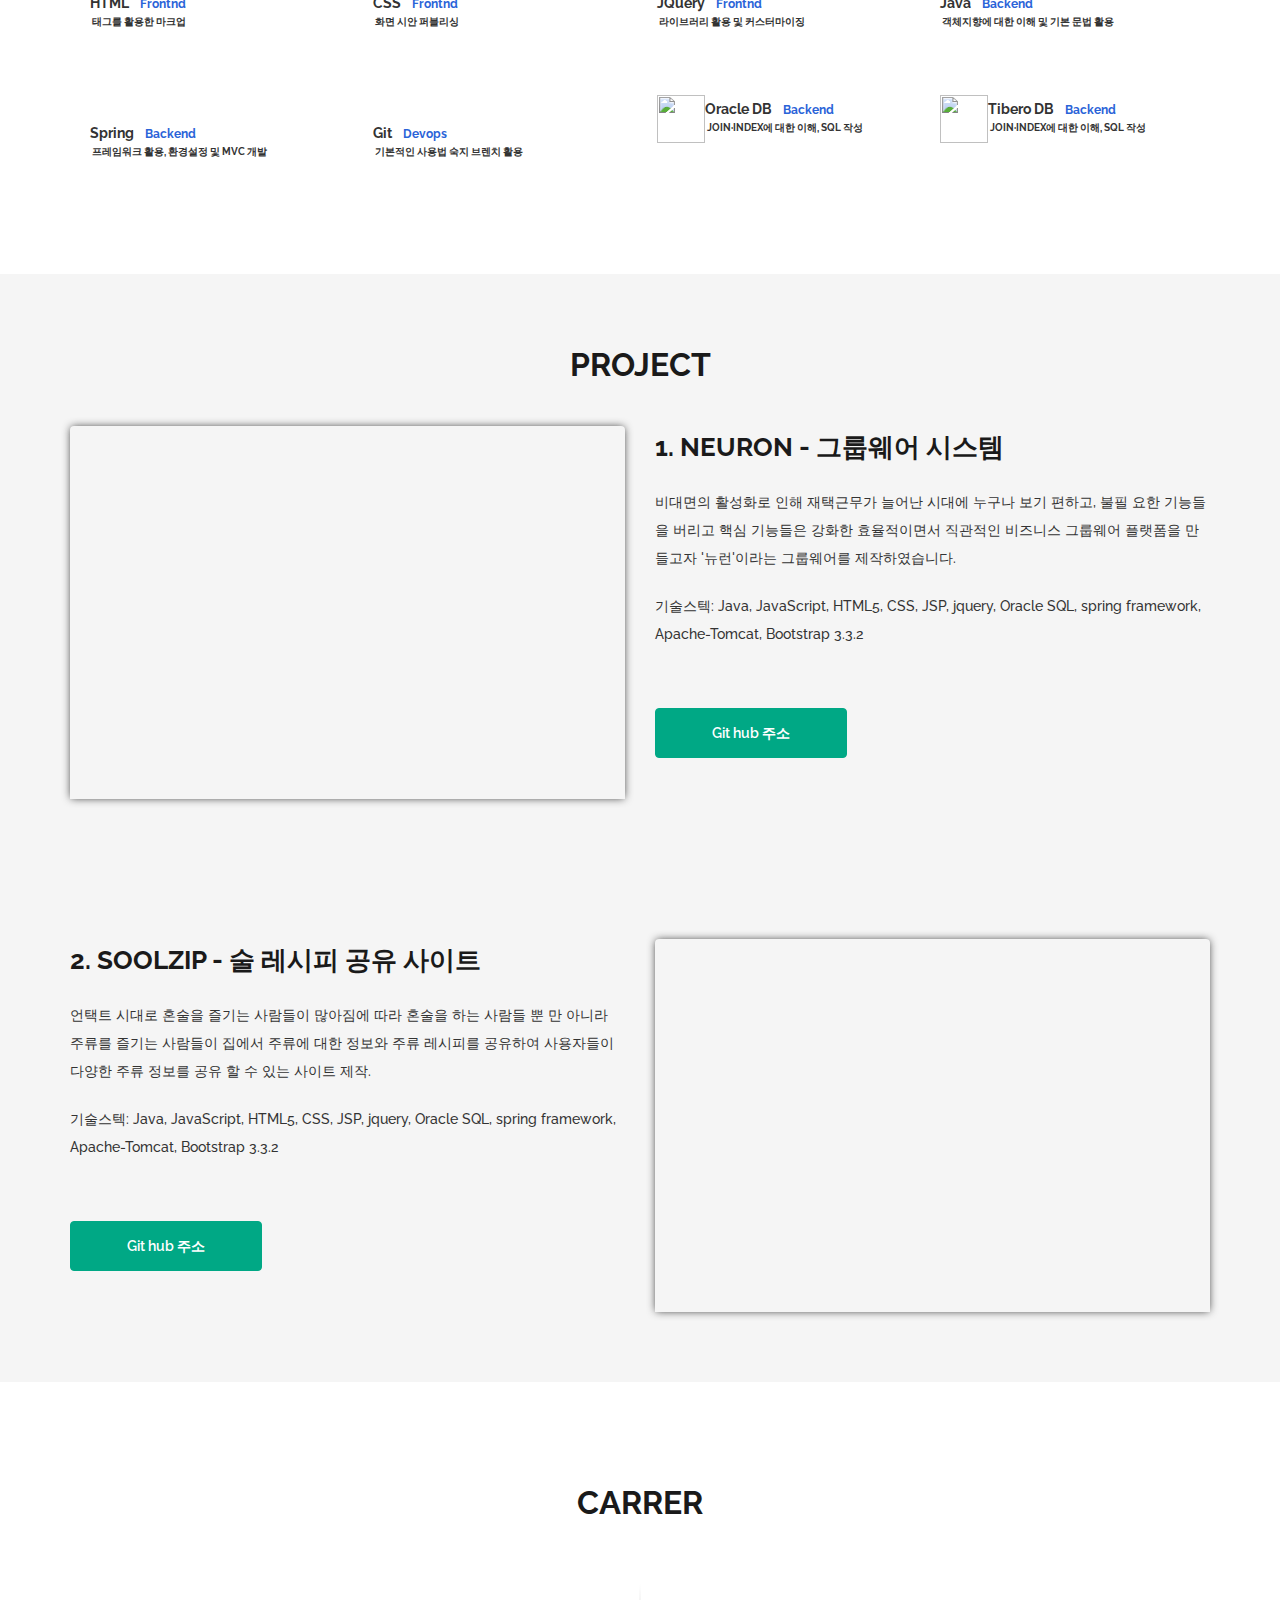
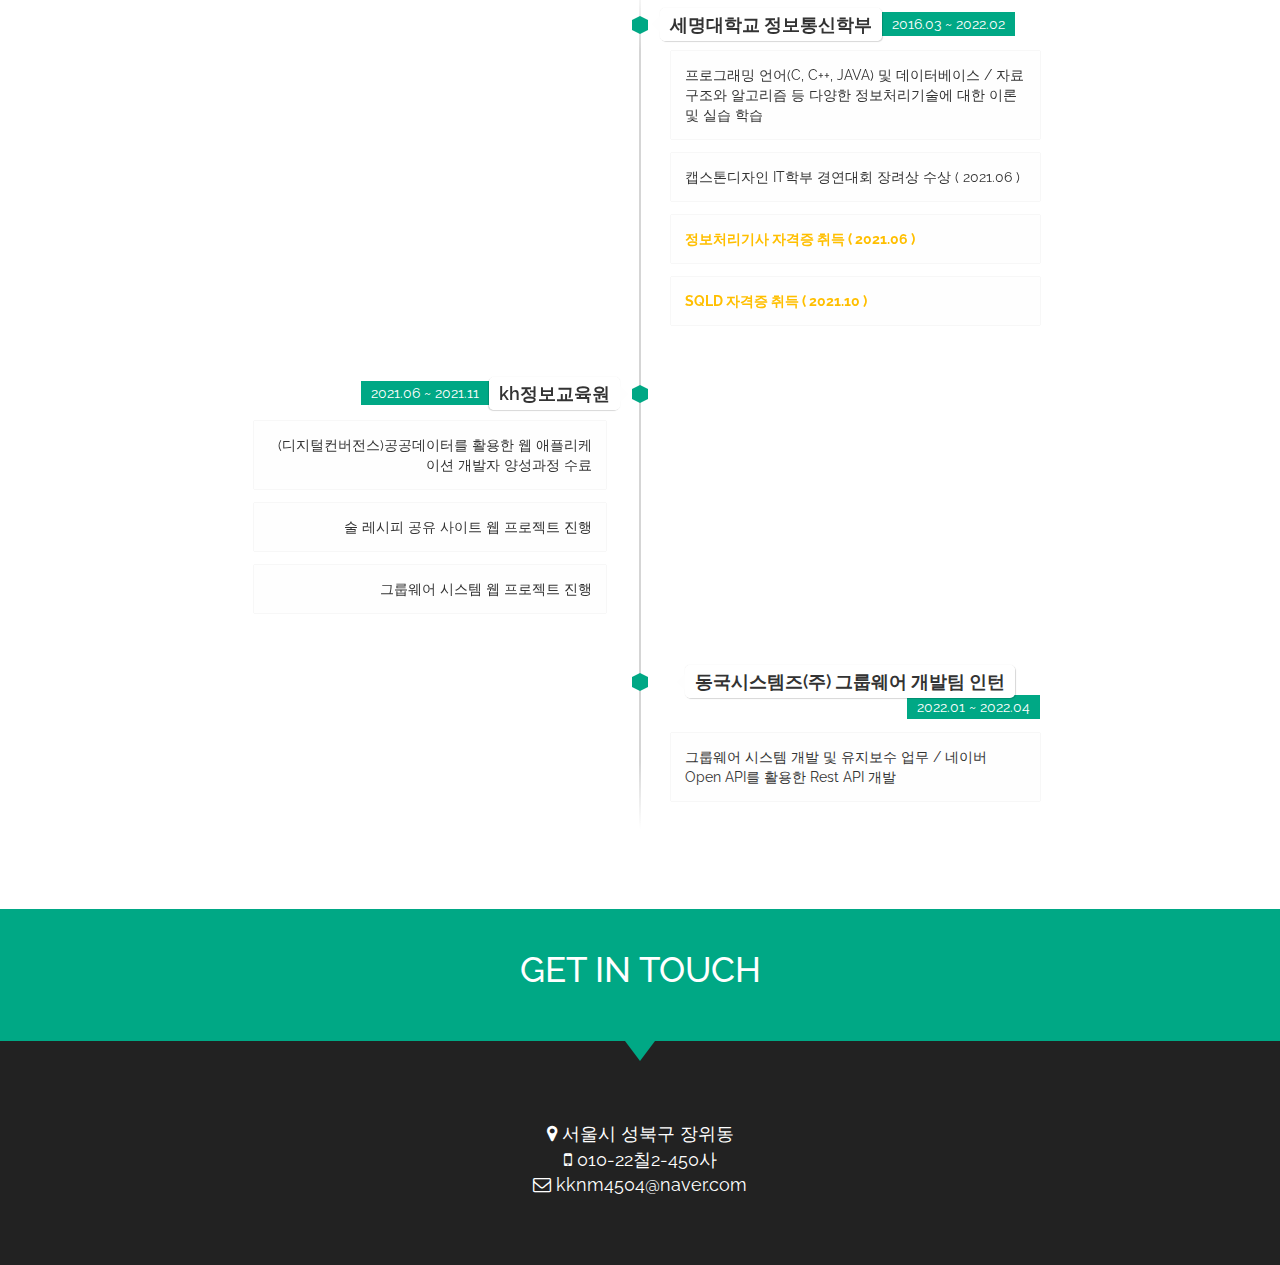
==== commit 047afe2c: "dd" ====
--- a/index.html
+++ b/index.html
@@ -42,6 +42,345 @@
         <link rel="stylesheet" href="assets/css/responsive.css" />
 
         <script src="assets/js/vendor/modernizr-2.8.3-respond-1.4.2.min.js"></script>
+
+        <style> 
+        @import url(https://fonts.googleapis.com/css?family=Raleway:400,900);
+        body{
+        font-family: 'Raleway', sans-serif;
+        color: #333;
+        }
+
+        header h1{
+        text-align: center;
+        font-weight: bold;
+        margin-top: 0;
+        }
+        
+        header p{
+        text-align: center;
+        margin-bottom: 0;
+        }
+
+        .hexa{
+        border: 0px;
+        float: left;
+        text-align: center;
+        height: 35px;
+        width: 60px;
+        font-size: 22px;
+        background: #f0f0f0;
+        color: #3c3c3c;
+        position: relative;
+        margin-top: 15px;
+        }
+
+        .hexa:before{
+        content: ""; 
+        position: absolute; 
+        left: 0; 
+        width: 0; 
+        height: 0;
+        border-bottom: 15px solid #f0f0f0;
+        border-left: 30px solid transparent;
+        border-right: 30px solid transparent;
+        top: -15px;
+        }
+
+        .hexa:after{
+        content: ""; 
+        position: absolute; 
+        left: 0; 
+        width: 0; 
+        height: 0;
+        border-left: 30px solid transparent;
+        border-right: 30px solid transparent;
+        border-top: 15px solid #f0f0f0;
+        bottom: -15px;
+        }
+
+        .timeline {
+        position: relative;
+        padding: 0;
+        width: 100%;
+        margin-top: 20px;
+        list-style-type: none;
+        }
+
+        .timeline:before {
+        position: absolute;
+        left: 50%;
+        top: 0;
+        content: ' ';
+        display: block;
+        width: 2px;
+        height: 100%;
+        margin-left: -1px;
+        background: rgb(213,213,213);
+        background: -moz-linear-gradient(top, rgba(213,213,213,0) 0%, rgb(213,213,213) 8%, rgb(213,213,213) 92%, rgba(213,213,213,0) 100%);
+        background: -webkit-gradient(linear, left top, left bottom, color-stop(0%,rgba(30,87,153,1)), color-stop(100%,rgba(125,185,232,1)));
+        background: -webkit-linear-gradient(top, rgba(213,213,213,0) 0%, rgb(213,213,213) 8%, rgb(213,213,213) 92%, rgba(213,213,213,0) 100%);
+        background: -o-linear-gradient(top, rgba(213,213,213,0) 0%, rgb(213,213,213) 8%, rgb(213,213,213) 92%, rgba(213,213,213,0) 100%);
+        background: -ms-linear-gradient(top, rgba(213,213,213,0) 0%, rgb(213,213,213) 8%, rgb(213,213,213) 92%, rgba(213,213,213,0) 100%);
+        background: linear-gradient(to bottom, rgba(213,213,213,0) 0%, rgb(213,213,213) 8%, rgb(213,213,213) 92%, rgba(213,213,213,0) 100%);
+        z-index: 5;
+        }
+
+        .timeline li {
+        padding: 2em 0;
+        }
+
+        .timeline .hexa{
+        width: 16px;
+        height: 10px;
+        position: absolute;
+        background: #00a885;
+        z-index: 5;
+        left: 0;
+        right: 0;
+        margin-left:auto;
+        margin-right:auto;
+        top: -30px;
+        margin-top: 0;
+        }
+
+        .timeline .hexa:before {
+        border-bottom: 4px solid #00a885;
+        border-left-width: 8px;
+        border-right-width: 8px;
+        top: -4px;
+        }
+
+        .timeline .hexa:after {
+        border-left-width: 8px;
+        border-right-width: 8px;
+        border-top: 4px solid #00a885;
+        bottom: -4px;
+        }
+
+        .direction-l,
+        .direction-r {
+        float: none;
+        width: 100%;
+        text-align: center;
+        }
+
+        .flag-wrapper {
+        text-align: center;
+        position: relative;
+        }
+
+        .flag {
+        position: relative;
+        display: inline;
+        background: rgb(255,255,255);
+        font-weight: 600;
+        z-index: 15;
+        padding: 6px 10px;
+        text-align: left;
+        border-radius: 5px;
+        }
+
+        .direction-l .flag:after,
+        .direction-r .flag:after {
+        content: "";
+        position: absolute;
+        left: 50%;
+        top: -15px;
+        height: 0;
+        width: 0;
+        margin-left: -8px;
+        border: solid transparent;
+        border-bottom-color: rgb(255,255,255);
+        border-width: 8px;
+        pointer-events: none;
+        }
+
+        .direction-l .flag {
+        -webkit-box-shadow: -1px 1px 1px rgba(0,0,0,0.15), 0 0 1px rgba(0,0,0,0.15);
+        -moz-box-shadow: -1px 1px 1px rgba(0,0,0,0.15), 0 0 1px rgba(0,0,0,0.15);
+        box-shadow: -1px 1px 1px rgba(0,0,0,0.15), 0 0 1px rgba(0,0,0,0.15);
+        }
+
+        .direction-r .flag {
+        -webkit-box-shadow: 1px 1px 1px rgba(0,0,0,0.15), 0 0 1px rgba(0,0,0,0.15);
+        -moz-box-shadow: 1px 1px 1px rgba(0,0,0,0.15), 0 0 1px rgba(0,0,0,0.15);
+        box-shadow: 1px 1px 1px rgba(0,0,0,0.15), 0 0 1px rgba(0,0,0,0.15);
+        }
+
+        .time-wrapper {
+        display: block;
+        position: relative;
+        margin: 4px 0 0 0;
+        z-index: 14;
+        line-height: 1em;
+        color: #fff;
+        }
+
+        .direction-l .time-wrapper {
+        float: none;
+        }
+
+        .direction-r .time-wrapper {
+        float: none;
+        }
+
+        .time {
+        background: #00a885;
+        display: inline-block;
+        padding: 8px;
+        }
+
+        .desc {
+        position: relative;
+        margin: 1em 0 0 0;
+        padding: 1em;
+        background: rgb(254,254,254);
+        -webkit-box-shadow: 0 0 1px rgba(0,0,0,0.20);
+        -moz-box-shadow: 0 0 1px rgba(0,0,0,0.20);
+        box-shadow: 0 0 1px rgba(0,0,0,0.20);
+        z-index: 15;
+        }
+
+        .direction-l .desc,
+        .direction-r .desc {
+        position: relative;
+        margin: 1em 1em 0 1em;
+        padding: 1em;
+        z-index: 15;
+        }
+
+        @media(min-width: 768px){
+        .timeline {
+            width: 660px;
+            margin: 0 auto;
+            margin-top: 20px;
+        }
+
+        .timeline li:after {
+            content: "";
+            display: block;
+            height: 0;
+            clear: both;
+            visibility: hidden;
+        }
+        
+        .timeline .hexa {
+            left: -28px;
+            right: auto;
+            top: 8px;
+        }
+
+        .timeline .direction-l .hexa {
+            left: auto;
+            right: -28px;
+        }
+
+        .direction-l {
+            position: relative;
+            width: 310px;
+            float: left;
+            text-align: right;
+        }
+
+        .direction-r {
+            position: relative;
+            width: 310px;
+            float: right;
+            text-align: left;
+        }
+
+        .flag-wrapper {
+            display: inline-block;
+        }
+        
+        .flag {
+            font-size: 18px;
+        }
+
+        .direction-l .flag:after {
+            left: auto;
+            right: -16px;
+            top: 50%;
+            margin-top: -8px;
+            border: solid transparent;
+            border-left-color: rgb(254,254,254);
+            border-width: 8px;
+        }
+
+        .direction-r .flag:after {
+            top: 50%;
+            margin-top: -8px;
+            border: solid transparent;
+            border-right-color: rgb(254,254,254);
+            border-width: 8px;
+            left: -8px;
+        }
+
+        .time-wrapper {
+            display: inline;
+            vertical-align: middle;
+            margin: 0;
+        }
+
+        .direction-l .time-wrapper {
+            float: left;
+        }
+
+        .direction-r .time-wrapper {
+            float: right;
+        }
+
+        .time {
+            padding: 5px 10px;
+        }
+
+        .direction-r .desc {
+            margin: 1em 0 0 0.75em;
+        }
+        }
+
+        @media(min-width: 992px){
+        .timeline {
+            width: 800px;
+            margin: 0 auto;
+            margin-top: 20px;
+        }
+
+        .direction-l {
+            position: relative;
+            width: 380px;
+            float: left;
+            text-align: right;
+        }
+
+        .direction-r {
+            position: relative;
+            width: 380px;
+            float: right;
+            text-align: left;
+        }
+        }
+        .navbar-right{
+            width: 100%;
+        }
+        .navbar-right ul {
+            width: 100%;
+        }
+        .nav> li{
+            text-align: center;
+            width: 20%;
+        }
+        .skills ul li{
+            display: inline-flex;
+            -webkit-box-align: center;
+            align-items: center;
+            width: 21%;
+            margin: 31px 20px;
+            transition: all 0.3s ease 0s;
+        }   
+        
+
+        </style>
     </head>
 
     <body data-spy="scroll" data-target=".navbar-collapse">
@@ -73,12 +412,7 @@
 
                     <!-- Start Header Navigation -->
                     <div class="navbar-header">
-                        <button type="button" class="navbar-toggle" data-toggle="collapse" data-target="#navbar-menu">
-                            <i class="fa fa-bars"></i>
-                        </button>
-                        <a class="navbar-brand" href="#brand">
-                            <img src="assets/images/logo.png" class="logo" alt="" style="width: 30%; ">
-                        </a>
+                       
 
                     </div>
                     <!-- End Header Navigation -->
@@ -89,7 +423,7 @@
                             <li><a href="#home">Home</a></li>                    
                             <li><a href="#business">About</a></li>
                             <li><a href="#Test">Portfolio</a></li>
-                            <li><a href="#test">Blog</a></li>
+                            <li><a href="#brand">Carrer</a></li>
                             <li><a href="#contact">Contact</a></li>
                         </ul>
                     </div><!-- /.navbar-collapse -->
@@ -147,7 +481,7 @@
                                     <div class="business_items text-center">
                                         <div class="business_item">
                                             <div class="business_img">
-                                                <img src="assets/images/about-img1.jpg" alt="" />
+                                                <img src="assets/images/about.jpg" alt="" />
                                             </div>
                                         </div>
 
@@ -190,87 +524,71 @@
                         <div class="head_title text-center fix">
                             <h2 class="text-uppercase">SKILLS</h2>
                         </div>
-
-                        <div id="carousel-example-generic" class="carousel slide" data-ride="carousel">
-                            <!-- Indicators -->
-                            <ol class="carousel-indicators">
-                                <li data-target="#carousel-example-generic" data-slide-to="0" class="active"></li>
-                                <li data-target="#carousel-example-generic" data-slide-to="1"></li>
-                                <li data-target="#carousel-example-generic" data-slide-to="2"></li>
-                            </ol>
-
-                            <!-- Wrapper for slides -->
-                            <div class="carousel-inner" role="listbox">
-                                <div class="item active">
-                                    <div class="container">
-                                        <div class="row">
-                                            <div class="col-sm-3">
-                                                <div class="port_item xs-m-top-30">
-                                                    <div class="port_img">
-                                                        <img src="assets/images/work-img1.jpg" alt="" />
-                                                        <div class="port_overlay text-center">
-                                                            <a href="assets/images/work-img1.jpg" class="popup-img">+</a>
-                                                        </div>
-                                                    </div>
-                                                    <div class="port_caption m-top-20">
-                                                        <h5>Your Work Title</h5>
-                                                        <h6>- Graphic Design</h6>
-                                                    </div>
-                                                </div>
-                                            </div>
-                                            <div class="col-sm-3">
-                                                <div class="port_item xs-m-top-30">
-                                                    <div class="port_img">
-                                                        <img src="assets/images/work-img2.jpg" alt="" />
-                                                        <div class="port_overlay text-center">
-                                                            <a href="assets/images/work-img2.jpg" class="popup-img">+</a>
-                                                        </div>
-                                                    </div>
-                                                    <div class="port_caption m-top-20">
-                                                        <h5>Your Work Title</h5>
-                                                        <h6>- Graphic Design</h6>
-                                                    </div>
-                                                </div>
-                                            </div>
-                                            <div class="col-sm-3">
-                                                <div class="port_item xs-m-top-30">
-                                                    <div class="port_img">
-                                                        <img src="assets/images/work-img3.jpg" alt="" />
-                                                        <div class="port_overlay text-center">
-                                                            <a href="assets/images/work-img3.jpg" class="popup-img">+</a>
-                                                        </div>
-                                                    </div>
-                                                    <div class="port_caption m-top-20">
-                                                        <h5>Your Work Title</h5>
-                                                        <h6>- Graphic Design</h6>
-                                                    </div>
-                                                </div>
-                                            </div>
-                                            <div class="col-sm-3">
-                                                <div class="port_item xs-m-top-30">
-                                                    <div class="port_img">
-                                                        <img src="assets/images/work-img4.jpg" alt="" />
-                                                        <div class="port_overlay text-center">
-                                                            <a href="assets/images/work-img4.jpg" class="popup-img">+</a>
-                                                        </div>
-                                                    </div>
-                                                    <div class="port_caption m-top-20">
-                                                        <h5>Your Work Title</h5>
-                                                        <h6>- Graphic Design</h6>
-                                                    </div>
-                                                </div>
-                                            </div>
-                                        </div>
-                                    </div>
-                                </div>
-
-
-                            </div>
-
-                           
-                        </div>
-                    </div><!-- End off row -->
-                </div><!-- End off container -->
+                        <div class="skills">
+                            <ul style="display: inline-block;">
+                                <li style="font-weight: bolder;">
+                                    <img src="https://devhyun.com/_next/image?url=%2F_next%2Fstatic%2Fmedia%2Fskill-html.5b624769.png&w=48&q=75" alt="">
+                                    <span>HTML 
+                                        <span style="margin-left: 8px; font-size: 12px;color:rgb(42, 99, 216);">Frontnd</span>
+                                    </br> <span style="position: relative; left: 2px; bottom: 3px; font-size: x-small"> 태그를 활용한 마크업</span>
+                                </span>
+                                    
+                                </li>
+                                <li style="font-weight: bolder;">
+                                    <img src="https://devhyun.com/_next/image?url=%2F_next%2Fstatic%2Fmedia%2Fskill-css.634fcb7b.png&w=48&q=75" alt="">
+                                    <span>CSS 
+                                        <span style="margin-left: 8px; font-size: 12px;color:rgb(42, 99, 216);">Frontnd</span>
+                                        </br> <span style="position: relative; left: 2px; bottom: 3px; font-size: x-small"> 화면 시안 퍼블리싱</span>
+                                        </span>
+                                </li>
+                                    
+                                <li style="font-weight: bolder;">
+                                    <img src="https://devhyun.com/_next/image?url=%2F_next%2Fstatic%2Fmedia%2Fskill-jquery.8e28f6a0.png&w=48&q=75" alt="">
+                                    <span>JQuery <span style="margin-left: 8px; font-size: 12px;color:rgb(42, 99, 216);">Frontnd</span>
+                                    </br> <span style="position: relative; left: 2px; bottom: 3px; font-size: x-small">라이브러리 활용 및 커스터마이징</span>    
+                                    </span>
+                                </li>
+                                <li style="font-weight: bolder;">
+                                    <img src="https://devhyun.com/_next/image?url=%2F_next%2Fstatic%2Fmedia%2Fskill-java.fb5d791f.png&w=48&q=75" alt="">
+                                    <span>Java <span style="margin-left: 8px; font-size: 12px;color:rgb(42, 99, 216);">Backend</span>
+                                    </br> <span style="position: relative; left: 2px; bottom: 3px; font-size: x-small"> 객체지향에 대한 이해 및 기본 문법 활용</span>
+                                    </span>
+                                </li>
+                                
+                                <li style="font-weight: bolder;">
+                                    <img src="https://devhyun.com/_next/image?url=%2F_next%2Fstatic%2Fmedia%2Fskill-spring.93254f90.png&w=48&q=75" alt="">
+                                            <span>Spring <span style="margin-left: 8px; font-size: 12px;color:rgb(42, 99, 216);">Backend</span>
+                                        </br> <span style="position: relative; left: 2px; bottom: 3px; font-size: x-small">프레임워크 활용, 환경설정 및 MVC 개발</span>
+                                    </span>
+                                </li>
+                                
+                                <li style="font-weight: bolder;">
+                                    <img src="https://devhyun.com/_next/image?url=%2F_next%2Fstatic%2Fmedia%2Fskill-git.1780a8d1.png&w=48&q=75" alt="">
+                                    <span>Git <span style="margin-left: 8px; font-size: 12px;color:rgb(42, 99, 216);">Devops</span>
+                                    </br> <span style="position: relative; left:2px; bottom: 3px; font-size: x-small">기본적인 사용법 숙지 브렌치 활용</span>
+                                    </span>
+                                </li>
+                        
+                                <li style="font-weight: bolder;">
+                                    <img src="https://cdn-icons-png.flaticon.com/512/5969/5969229.png" style="width: 48px; height: 48px;"alt="">
+                                    <span>Oracle DB <span style="margin-left: 8px; font-size: 12px;color:rgb(42, 99, 216);">Backend</span>
+                                        </br> <span style="position: relative; left: 2px; bottom: 3px; font-size: x-small">JOIN·INDEX에 대한 이해, SQL 작성</span>
+                                    </span>
+                                </li>
+                                
+                                <li style="font-weight: bolder;">
+                                    <img src="https://www.tmaxtibero.com/img/product/database_logo.png" style="width: 48px; height: 48px;"alt="">
+                                    <span>Tibero DB <span style="margin-left: 8px; font-size: 12px;color:rgb(42, 99, 216);">Backend</span>
+                                        </br> <span style="position: relative; left: 2px; bottom: 3px; font-size: x-small">JOIN·INDEX에 대한 이해, SQL 작성</span>
+                                    </span>
+                                </li>                                                                           
+                            
+                            </ul>
+                        </div>  
+        <div class="css-18533xj">
+                            
+        </div><!-- End off row -->
+    </div><!-- End off container -->
             </section><!-- End off Product section -->
 
 
@@ -287,7 +605,10 @@
                             <div class="col-md-6">
                                 <div class="business_slid">
                                     <div class="business_img">
-                                        <img src="assets/images/about-img1.jpg" alt="" />
+                                        <video muted autoplay loop style="height: 368px;width: 550px;">
+                                            <source src="" type="video/mp4">
+                                            <strong>Your browser does not support the video tag.</strong>
+                                          </video>
                                     </div>
                                 </div>
                             </div>
@@ -334,7 +655,10 @@
                             <div class="col-md-6">
                                 <div class="business_slid">
                                     <div class="business_img">
-                                        <img src="assets/images/about-img1.jpg" alt="" />
+                                        <video muted autoplay loop style="height: 368px;width: 550px;">
+                                            <source src="" type="video/mp4">
+                                            <strong>Your browser does not support the video tag.</strong>
+                                          </video>
                                     </div>
                                 </div>
                             </div>
@@ -348,39 +672,53 @@
             <section id="brand" class="brand fix roomy-80">
                 <div class="container">
                     <div class="row">
-                        <div class="main_brand text-center">
-                            <div class="col-md-2 col-sm-4 col-xs-6">
-                                <div class="brand_item sm-m-top-20">
-                                    <img src="assets/images/cbrand-img1.png" alt="" />
-                                </div>
-                            </div>
-                            <div class="col-md-2 col-sm-4 col-xs-6">
-                                <div class="brand_item sm-m-top-20">
-                                    <img src="assets/images/cbrand-img2.png" alt="" />
-                                </div>
-                            </div>
-                            <div class="col-md-2 col-sm-4 col-xs-6">
-                                <div class="brand_item sm-m-top-20">
-                                    <img src="assets/images/cbrand-img3.png" alt="" />
-                                </div>
-                            </div>
-                            <div class="col-md-2 col-sm-4 col-xs-6">
-                                <div class="brand_item sm-m-top-20">
-                                    <img src="assets/images/cbrand-img4.png" alt="" />
-                                </div>
-                            </div>
-                            <div class="col-md-2 col-sm-4 col-xs-6">
-                                <div class="brand_item sm-m-top-20">
-                                    <img src="assets/images/cbrand-img5.png" alt="" />
-                                </div>
-                            </div>
-                            <div class="col-md-2 col-sm-4 col-xs-6">
-                                <div class="brand_item sm-m-top-20">
-                                    <img src="assets/images/cbrand-img6.png" alt="" />
-                                </div>
-                            </div>
-                        </div>
-                    </div>
+                        <div class="head_title text-center fix">
+                            <h2 class="text-uppercase">CARRER</h2>
+                        </div>
+                        <ul class="timeline">
+                            <!-- Item 1 -->
+                            <li>
+                            <div class="direction-r">
+                                <div class="flag-wrapper">
+                                <span class="hexa"></span>
+                                <span class="flag">세명대학교 정보통신학부</span>
+                                <span class="time-wrapper"><span class="time">2016.03 ~ 2022.02</span></span>
+                                </div>
+                                <div class="desc">프로그래밍 언어(C, C++, JAVA) 및 데이터베이스 / 자료구조와 알고리즘 등 다양한 정보처리기술에 대한 이론 및 실습 학습</div>
+                                <div class="desc">캡스톤디자인 IT학부 경연대회 장려상 수상 ( 2021.06 )</div>
+                                <div class="desc" style="color:#FFBF00; font-weight: bold;">정보처리기사 자격증 취득 ( 2021.06 )</div>
+                                <div class="desc" style="color:#FFBF00; font-weight: bold;">SQLD 자격증 취득 ( 2021.10 )</div>
+                            </div>
+                            </li>
+                        
+                            <!-- Item 2 -->
+                            <li>
+                            <div class="direction-l">
+                                <div class="flag-wrapper">
+                                <span class="hexa"></span>
+                                <span class="flag">kh정보교육원</span>
+                                <span class="time-wrapper"><span class="time">2021.06 ~ 2021.11</span></span>
+                                </div>
+                                <div class="desc">(디지털컨버전스)공공데이터를 활용한 웹 애플리케이션 개발자 양성과정 수료</div>
+                                <div class="desc">술 레시피 공유 사이트 웹 프로젝트 진행</div>
+                                <div class="desc">그룹웨어 시스템 웹 프로젝트 진행</div>
+                                
+                            </div>
+                            </li>
+                        
+                            <!-- Item 3 -->
+                            <li>
+                            <div class="direction-r">
+                                <div class="flag-wrapper">
+                                <span class="hexa"></span>
+                                <span class="flag">동국시스템즈(주) 그룹웨어 개발팀 인턴</span>
+                                <span class="time-wrapper"><span class="time">2022.01 ~ 2022.04</span></span>
+                                </div>
+                                <div class="desc">그룹웨어 시스템 개발 및 유지보수 업무 / 네이버 Open API를 활용한 Rest API 개발</div>
+                            </div>
+                            </li>
+                        </ul> 
+                     </div>
                 </div>
             </section><!-- End off Brand section -->
 
@@ -390,14 +728,9 @@
                 <div class="container">
                     <div class="row">
                         <div class="maine_action">
-                            <div class="col-md-8">
+                            <div class="">
                                 <div class="action_item text-center">
-                                    <h2 class="text-white text-uppercase">Your Promotion Text Will Be Here</h2>
-                                </div>
-                            </div>
-                            <div class="col-md-4">
-                                <div class="action_btn text-left sm-text-center">
-                                    <a href="" class="btn btn-default">Purchase Now</a>
+                                    <h2 class="text-white text-uppercase">GET IN TOUCH</h2>
                                 </div>
                             </div>
                         </div>
@@ -411,11 +744,22 @@
             <footer id="contact" class="footer action-lage bg-black p-top-80">
                 <!--<div class="action-lage"></div>-->
                 <div class="container">
-                    <div class="row">
-                        <div class="widget_area">
-                           
-
-                        </div>
+                    <div class="row" style="margin-bottom:67px;  display: flex; justify-content: center; text-align: center;">
+                            <ul class="text-white" style="text-align: center; font-size: large;">
+                                <li>
+                                    <i class="fa fa-map-marker"></i>
+                                    <span>서울시 성북구 장위동</span>
+                                </li>
+                                <li>
+                                    <i class="fa fa-mobile-phone"></i>
+                                    <span>010-22칠2-450사</span>
+                                </li>
+                                <li>
+                                    <i class="fa fa-envelope-o"></i>
+                                    <span>kknm4504@naver.com</span>
+                                </li>
+                            </ul>
+                            
                     </div>
                 </div>
             </footer>
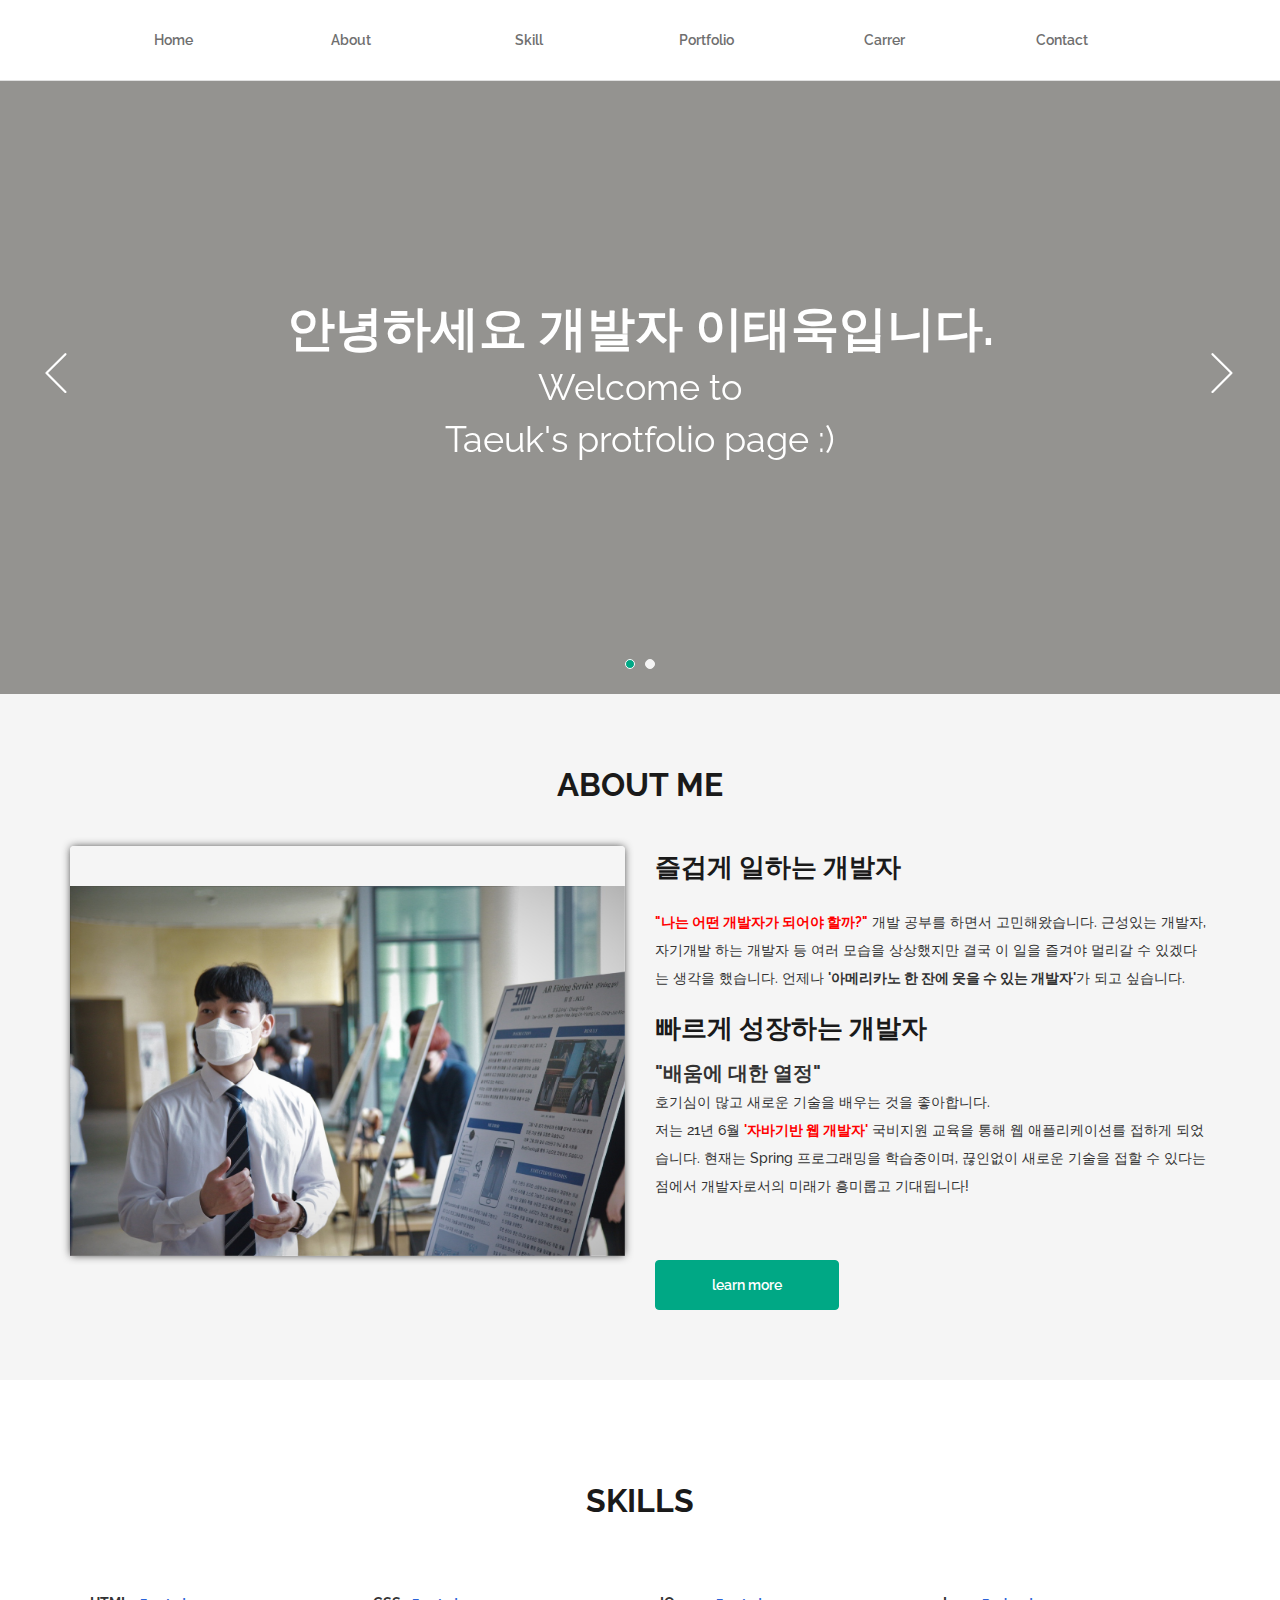
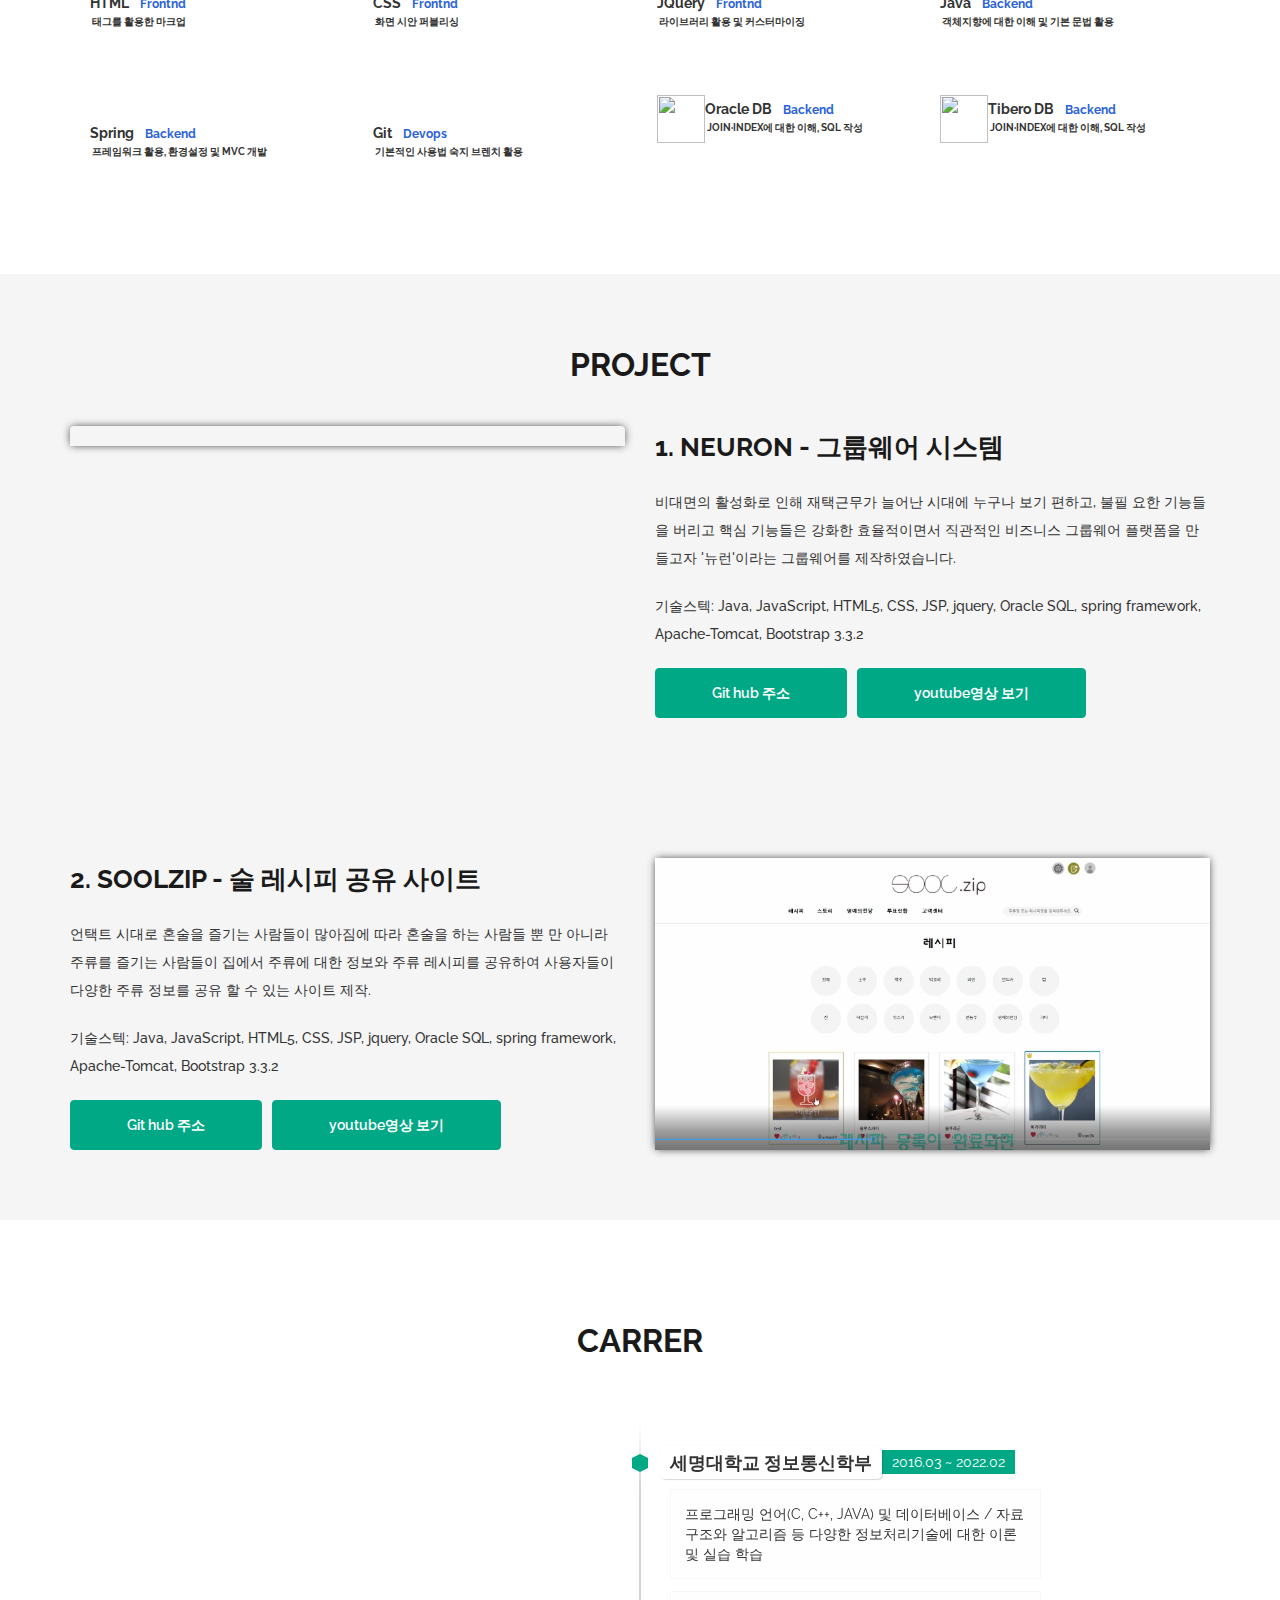
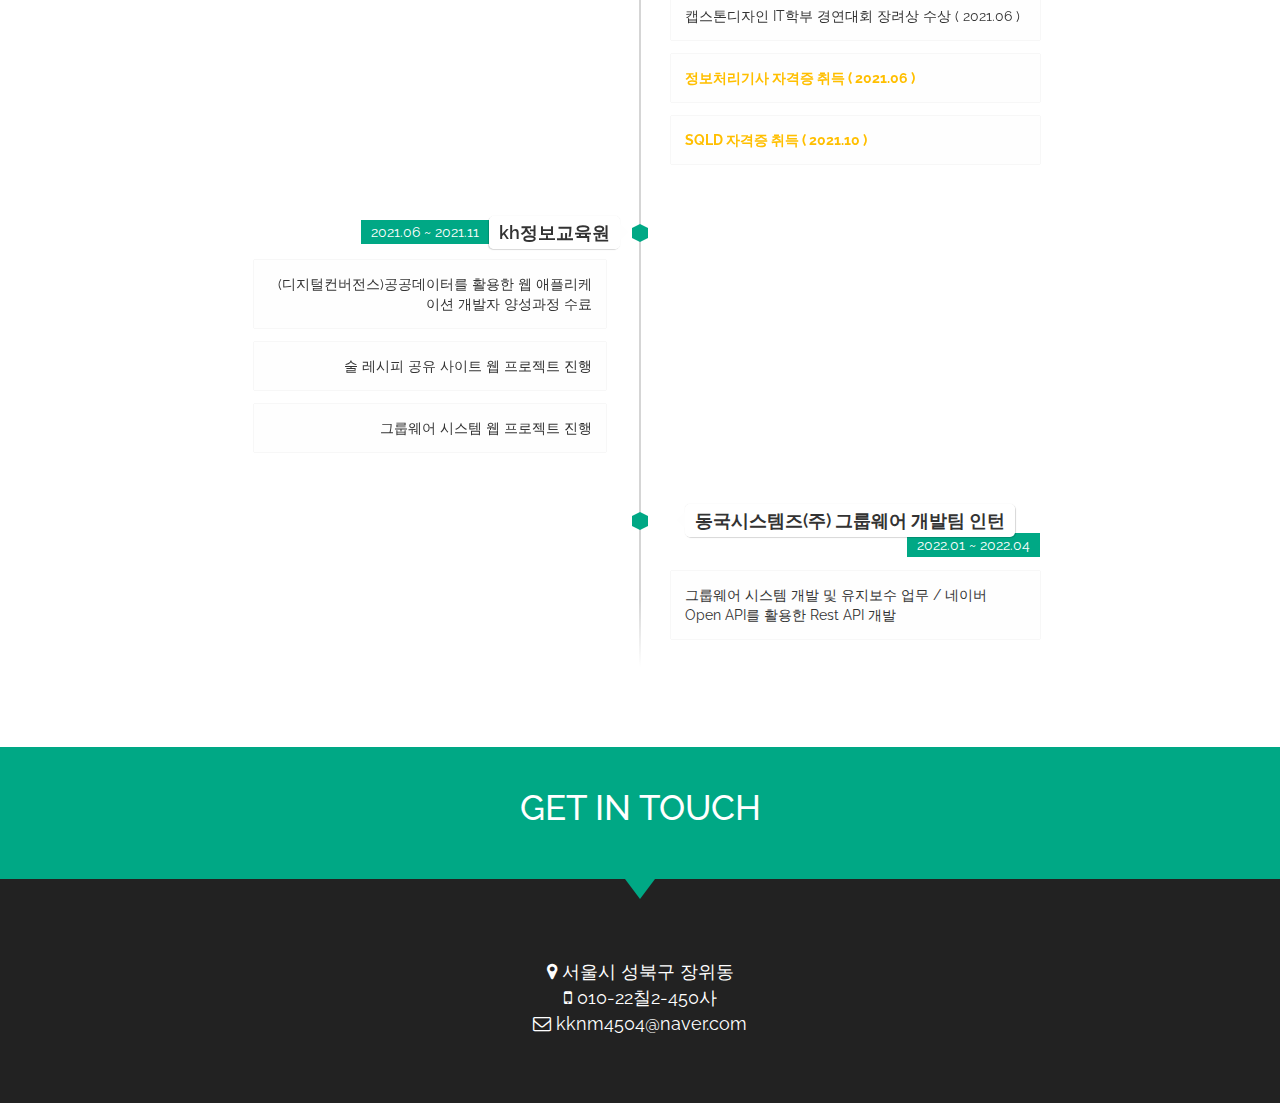
==== commit 74714f63: "last_commit" ====
--- a/index.html
+++ b/index.html
@@ -22,7 +22,7 @@
         <link rel="stylesheet" href="assets/css/bootstrap.css">
         <link rel="stylesheet" href="assets/css/magnific-popup.css">
         <link rel="stylesheet" href="assets/css/bootsnav.css">
-
+        <script src="https://ajax.googleapis.com/ajax/libs/jquery/3.3.1/jquery.min.js"></script>
         <!-- xsslider slider css -->
 
 
@@ -368,7 +368,7 @@
         }
         .nav> li{
             text-align: center;
-            width: 20%;
+            width: 16%;
         }
         .skills ul li{
             display: inline-flex;
@@ -378,9 +378,45 @@
             margin: 31px 20px;
             transition: all 0.3s ease 0s;
         }   
-        
+
+        .video-popup.reveal {
+            display: flex;
+            position: fixed;
+            top: 0;
+            left: 0;
+            right: 0;
+            bottom: 0;
+            justify-content: center;
+            align-items: center;
+            z-index:9
+        }
+
+        .video-popup .video-wrapper {
+            position: relative;
+            width: 80%;
+            padding-bottom: 45%;
+            z-index: 10
+        }
+
+        .video-popup .video-wrapper iframe {
+            position: absolute;
+            width: 100%;
+            height: 100%;
+        }
+
+        .video-popup.reveal .video-popup-closer {
+            position: fixed;
+            top: 0;
+            left: 0;
+            right: 0;
+            bottom: 0;
+            background: rgba(0, 0, 0, .5);
+            z-index: 9
+        } 
 
         </style>
+       
+
     </head>
 
     <body data-spy="scroll" data-target=".navbar-collapse">
@@ -422,6 +458,7 @@
                         <ul class="nav navbar-nav navbar-right">
                             <li><a href="#home">Home</a></li>                    
                             <li><a href="#business">About</a></li>
+                            <li><a href="#product">Skill</a></li>
                             <li><a href="#Test">Portfolio</a></li>
                             <li><a href="#brand">Carrer</a></li>
                             <li><a href="#contact">Contact</a></li>
@@ -605,10 +642,7 @@
                             <div class="col-md-6">
                                 <div class="business_slid">
                                     <div class="business_img">
-                                        <video muted autoplay loop style="height: 368px;width: 550px;">
-                                            <source src="" type="video/mp4">
-                                            <strong>Your browser does not support the video tag.</strong>
-                                          </video>
+                                        <img src="https://user-images.githubusercontent.com/83701856/143183881-6a160f85-5546-402d-8018-9d84d1124cbe.png" alt="" />
                                     </div>
                                 </div>
                             </div>
@@ -622,8 +656,17 @@
 
                                      <p class="m-top-20"> 기술스텍: Java, JavaScript, HTML5, CSS, JSP, jquery, Oracle SQL, spring framework, Apache-Tomcat, Bootstrap 3.3.2</p>   
                                 </div>
-                                <div class="home_btns m-top-40">
+                                <div class="home_btns" style="float: left;">
                                     <a href="https://github.com/taeuklee/neuron_final" class="btn btn-primary m-top-20">Git hub 주소</a>
+                                </div>
+                                <div class="home_btns" >
+                                    <div class="popupVideo">
+                                        <a data-video="Cgs27FI1CfM"  class="btn btn-primary m-top-20">youtube영상 보기</a>
+                                    </div>
+                                    <div class="video-popup">
+                                        <div class="video-popup-closer"></div>
+                                    </div>
+                                      
                                 </div>
                             </div>
                         </div>
@@ -646,19 +689,25 @@
 
                                      <p class="m-top-20"> 기술스텍: Java, JavaScript, HTML5, CSS, JSP, jquery, Oracle SQL, spring framework, Apache-Tomcat, Bootstrap 3.3.2</p>   
                                 </div>
-                                <div class="home_btns m-top-40">
-                                    <a href="https://github.com/taeuklee/soolzip" class="btn btn-primary m-top-20">Git hub 주소</a>
+                                <div class="home_btns" style="float: left;">
+                                    <a href="https://github.com/taeuklee/neuron_final" class="btn btn-primary m-top-20">Git hub 주소</a>
+                                </div>
+                                <div class="home_btns" >
+                                    <div class="popupVideo">
+                                        <a data-video="AJxpwsu8A68"  class="btn btn-primary m-top-20">youtube영상 보기</a>
+                                    </div>
+                                    <div class="video-popup">
+                                        <div class="video-popup-closer"></div>
+                                    </div>
+                                      
                                 </div>
                             </div>
                             </div>
                             
                             <div class="col-md-6">
                                 <div class="business_slid">
-                                    <div class="business_img">
-                                        <video muted autoplay loop style="height: 368px;width: 550px;">
-                                            <source src="" type="video/mp4">
-                                            <strong>Your browser does not support the video tag.</strong>
-                                          </video>
+                                     <div class="business_img">
+                                        <img src="/assets/images/캡처.PNG" alt="" />
                                     </div>
                                 </div>
                             </div>
@@ -786,6 +835,16 @@
 
         <script src="assets/js/plugins.js"></script>
         <script src="assets/js/main.js"></script>
-
+        <script>
+            $(".popupVideo a").click(function() {
+            $(".video-popup").addClass("reveal"),
+            $(".video-popup .video-wrapper").remove(),
+            $(".video-popup").append("<div class='video-wrapper'><iframe width='560' height='315' src='https://youtube.com/embed/" + $(this).data("video") + "?rel=0&playsinline=1&autoplay=1' allow='autoplay; encrypted-media' allowfullscreen></iframe></div>")
+            }),
+            $(".video-popup-closer").click(function() {
+            $(".video-popup .video-wrapper").remove(),
+            $(".video-popup").removeClass("reveal")
+            });
+        </script> 
     </body>
 </html>
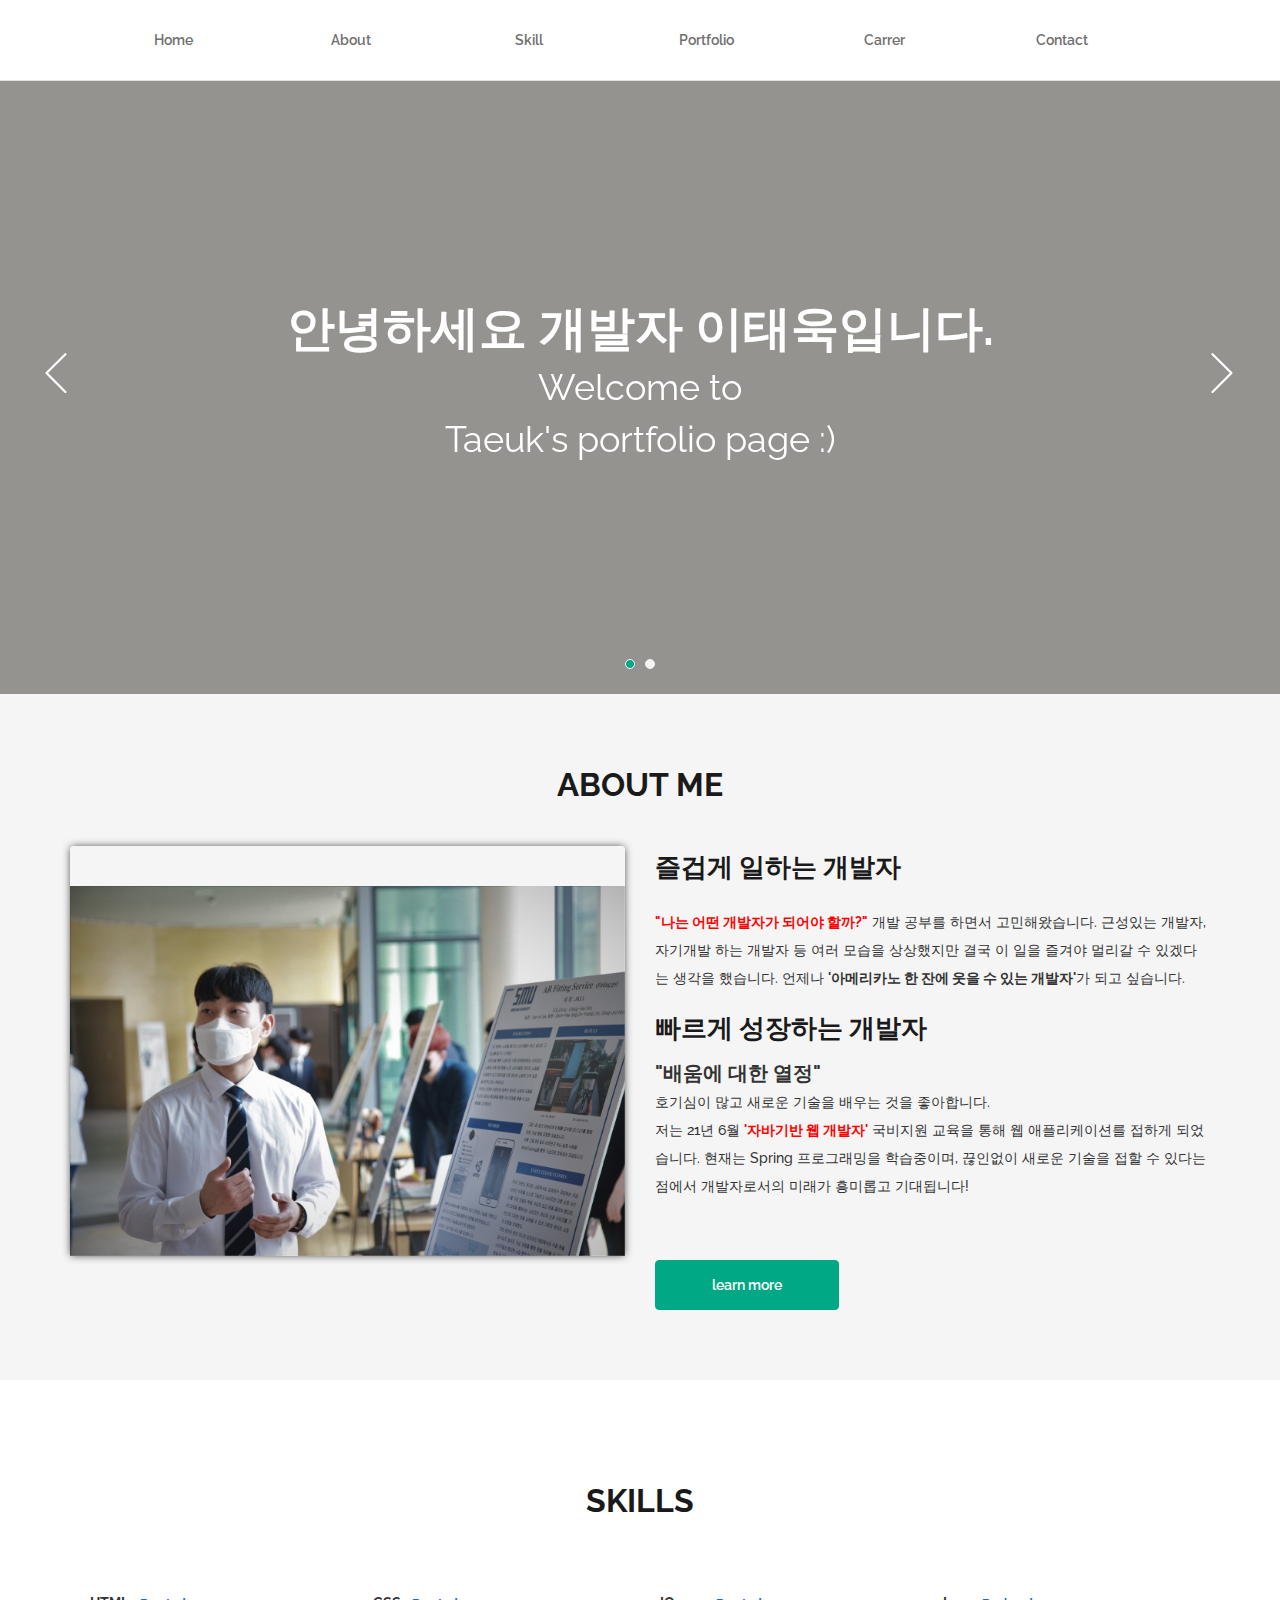
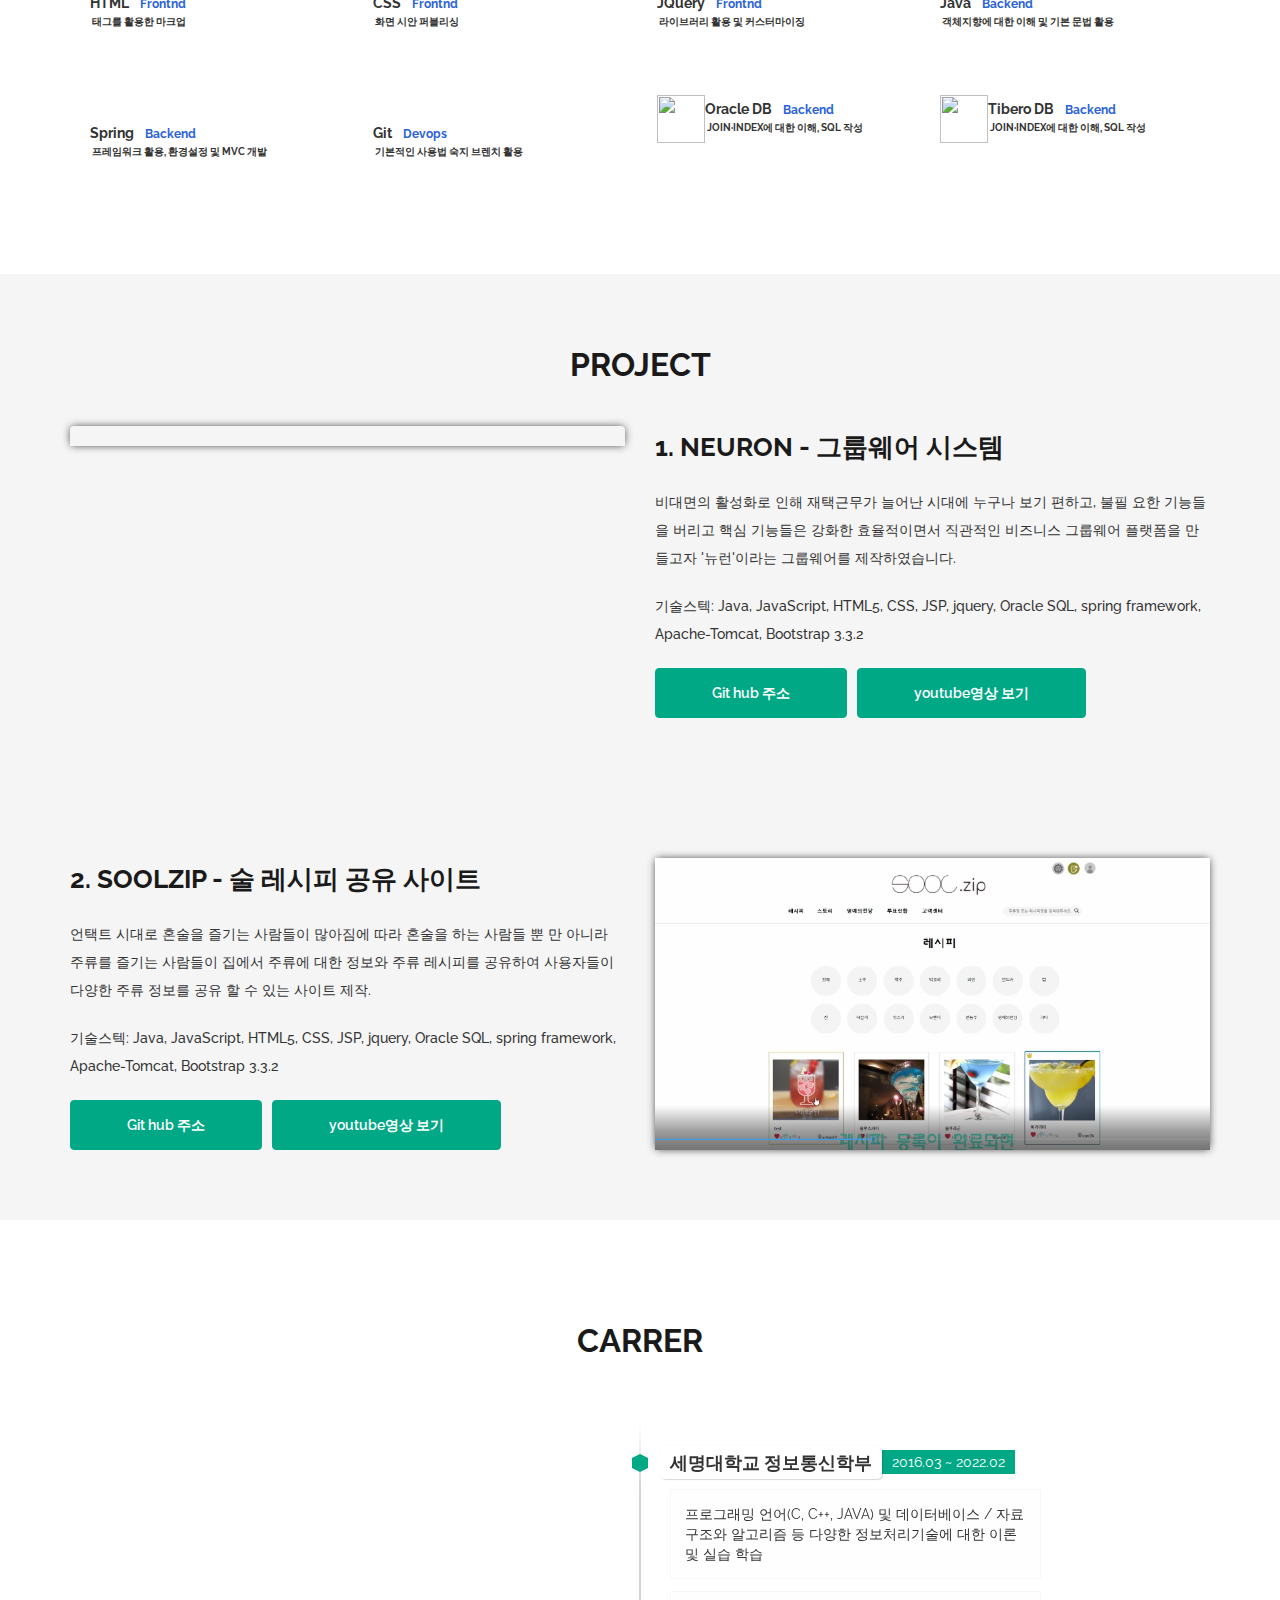
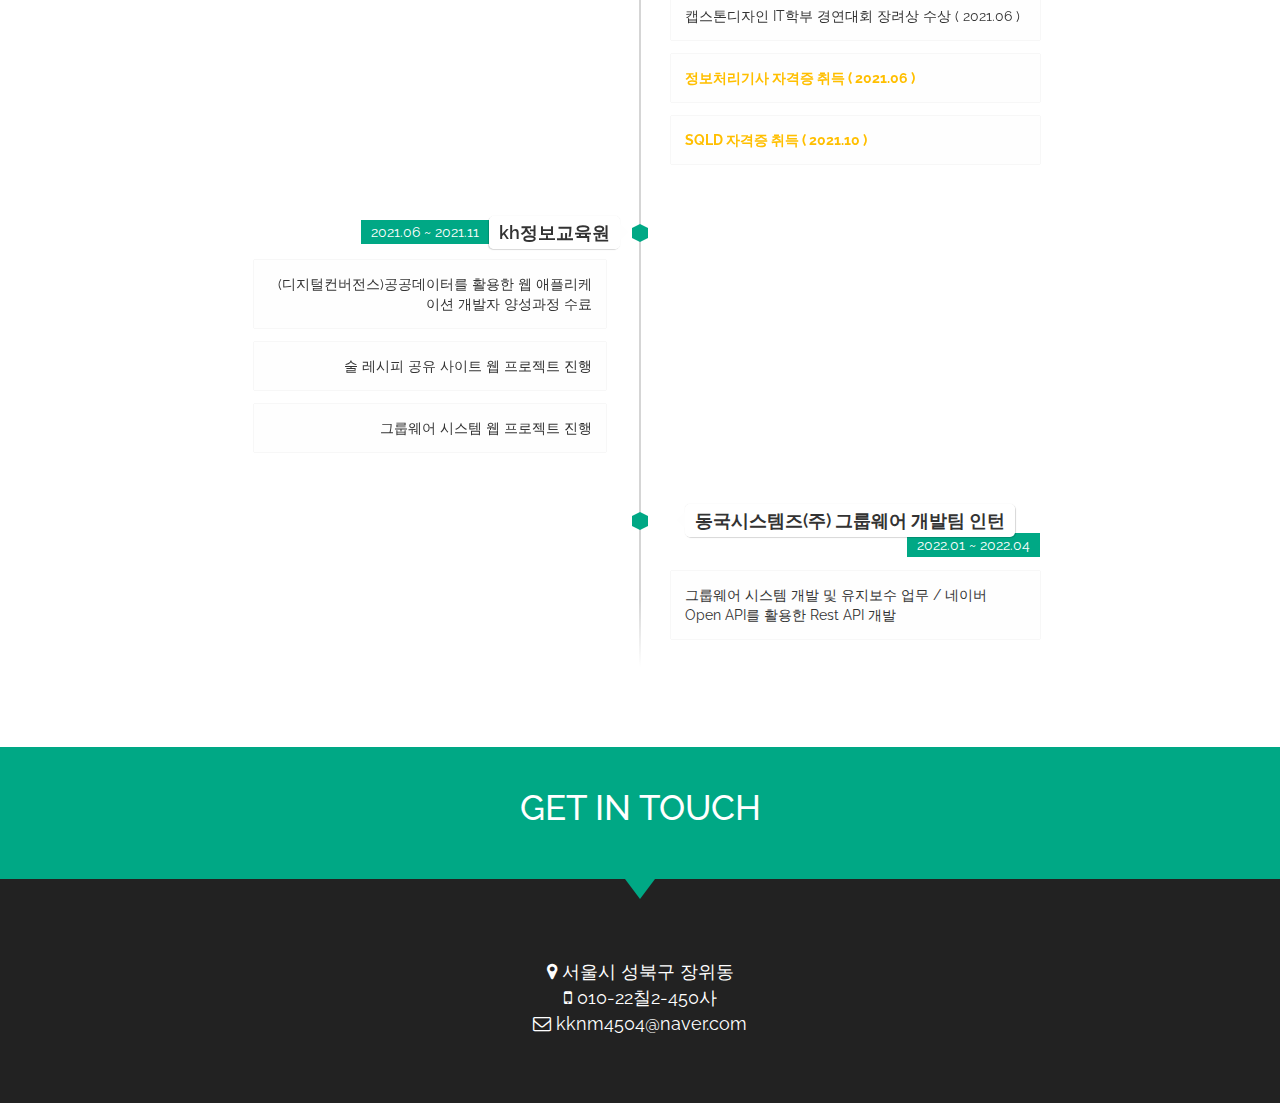
==== commit ecf10179: "Update index.html" ====
--- a/index.html
+++ b/index.html
@@ -5,7 +5,7 @@
 <!--[if gt IE 8]><!--> <html class="no-js" lang="en"> <!--<![endif]-->
     <head>
         <meta charset="utf-8">
-        <title>Made One</title>
+        <title>Taeuk_Portfolio</title>
         <meta name="description" content="">
         <meta name="viewport" content="width=device-width, initial-scale=1">
         <link rel="icon" type="image/png" href="favicon.ico">
@@ -481,7 +481,7 @@
                                         <div class="home_text ">
                                             <h1 class="text-white">안녕하세요  <strong>개발자 이태욱입니다.</strong></h1>
                                             <h2 class="text-white">Welcome to</h2>
-                                            <h2 class="text-white">Taeuk's protfolio page :)</h2>
+                                            <h2 class="text-white">Taeuk's portfolio page :)</h2>
                                         </div>
 
                                 
